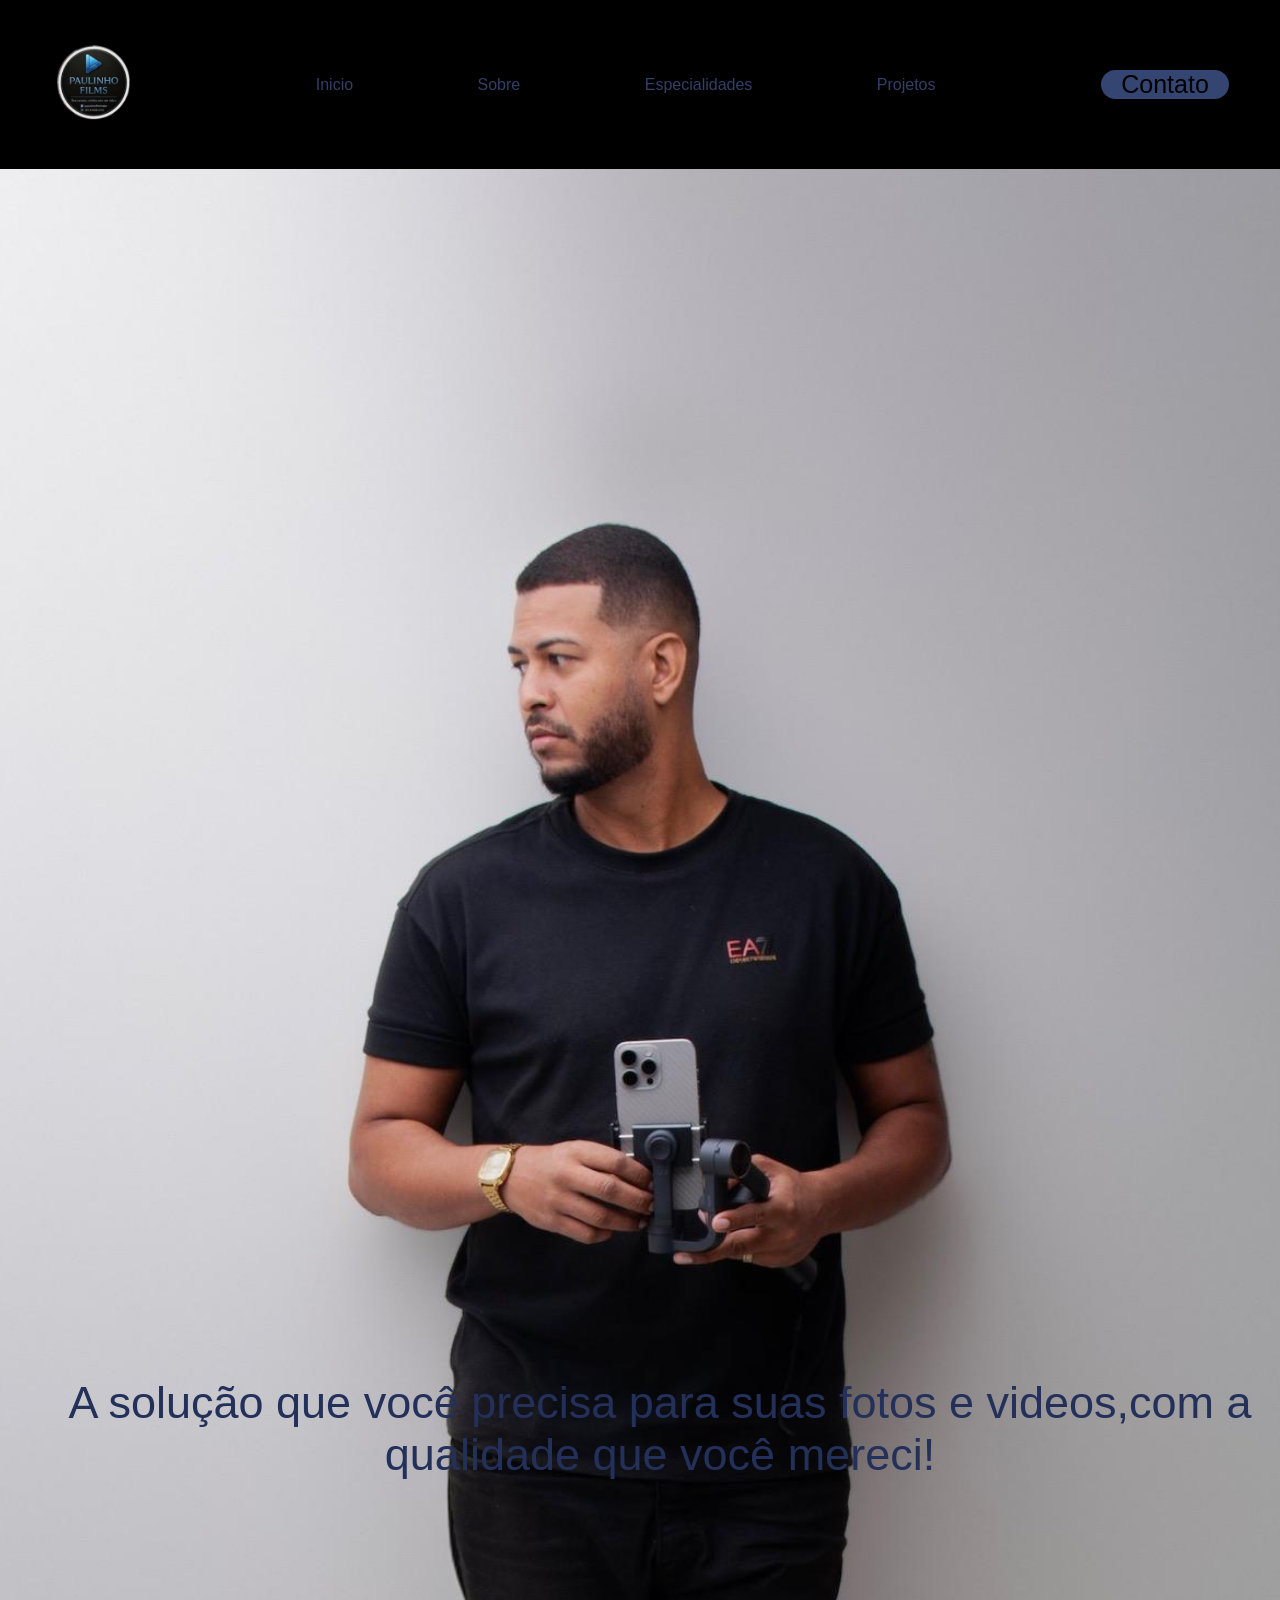
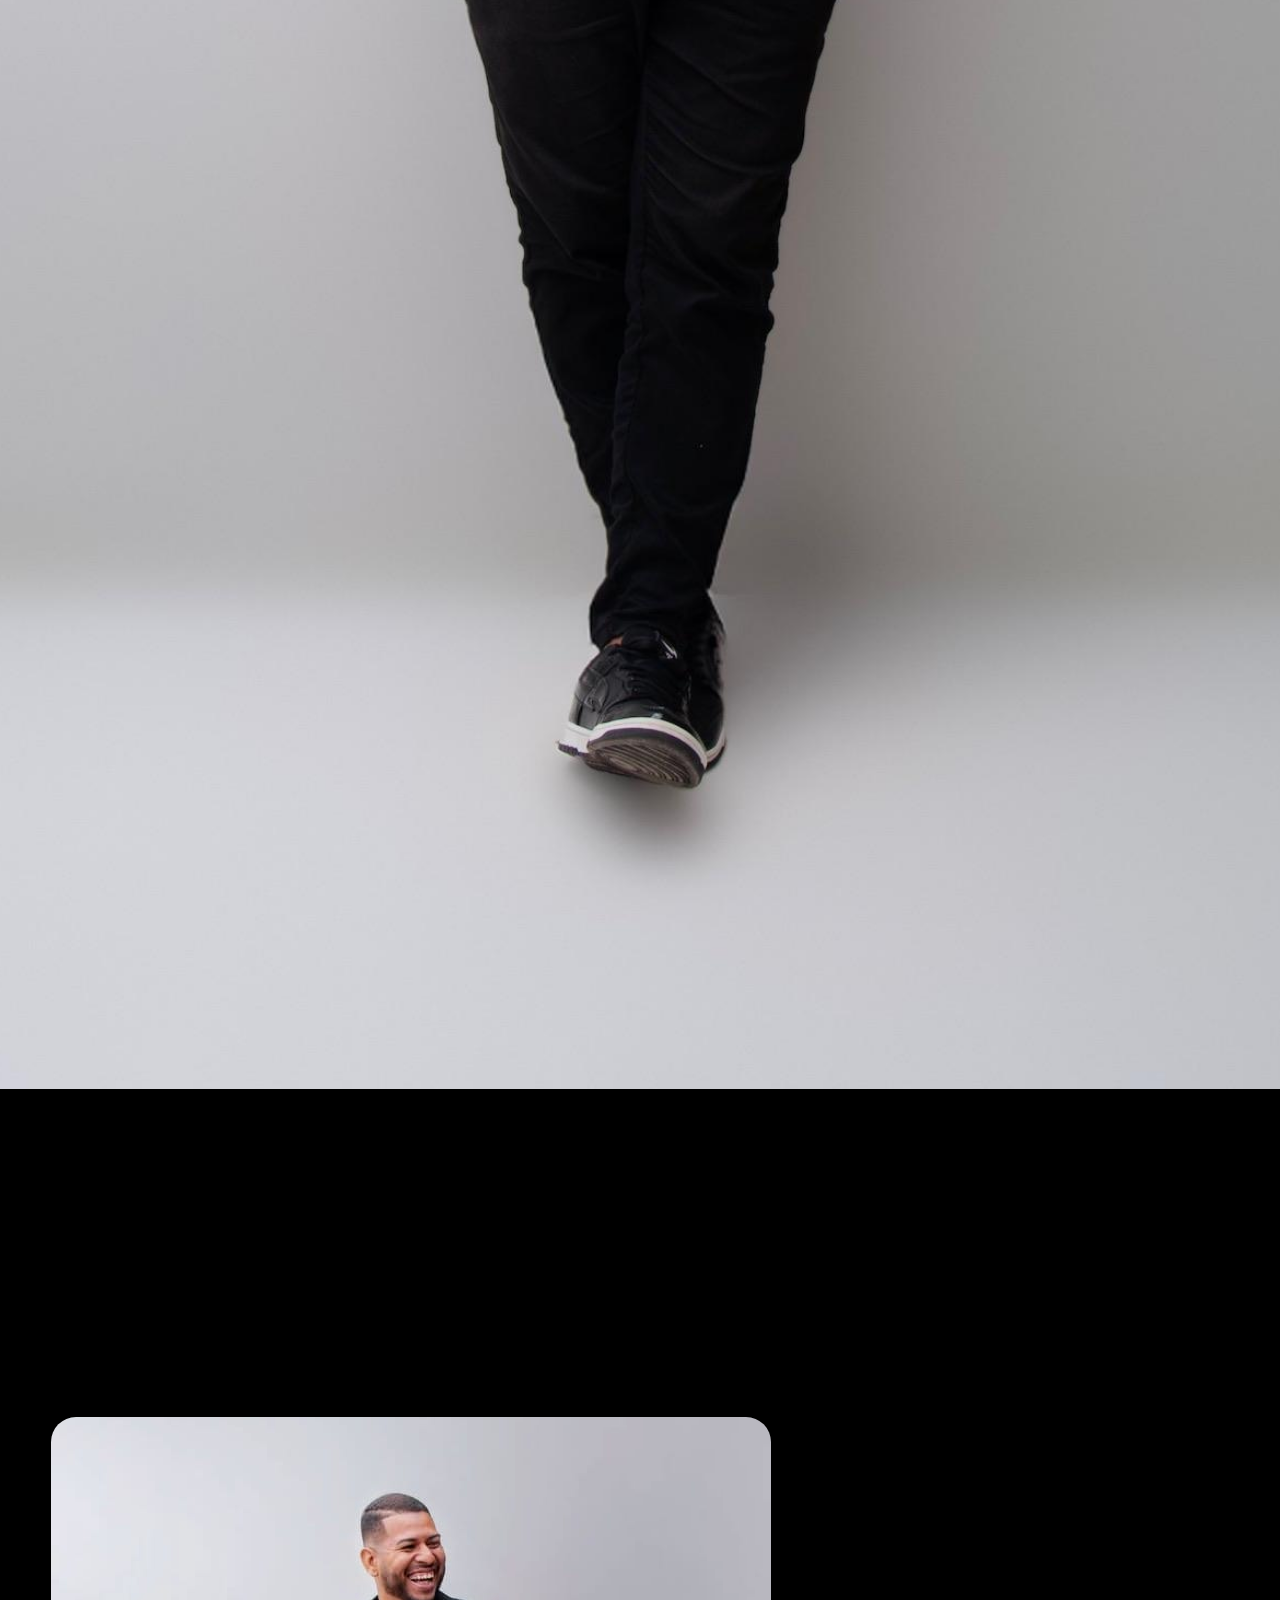
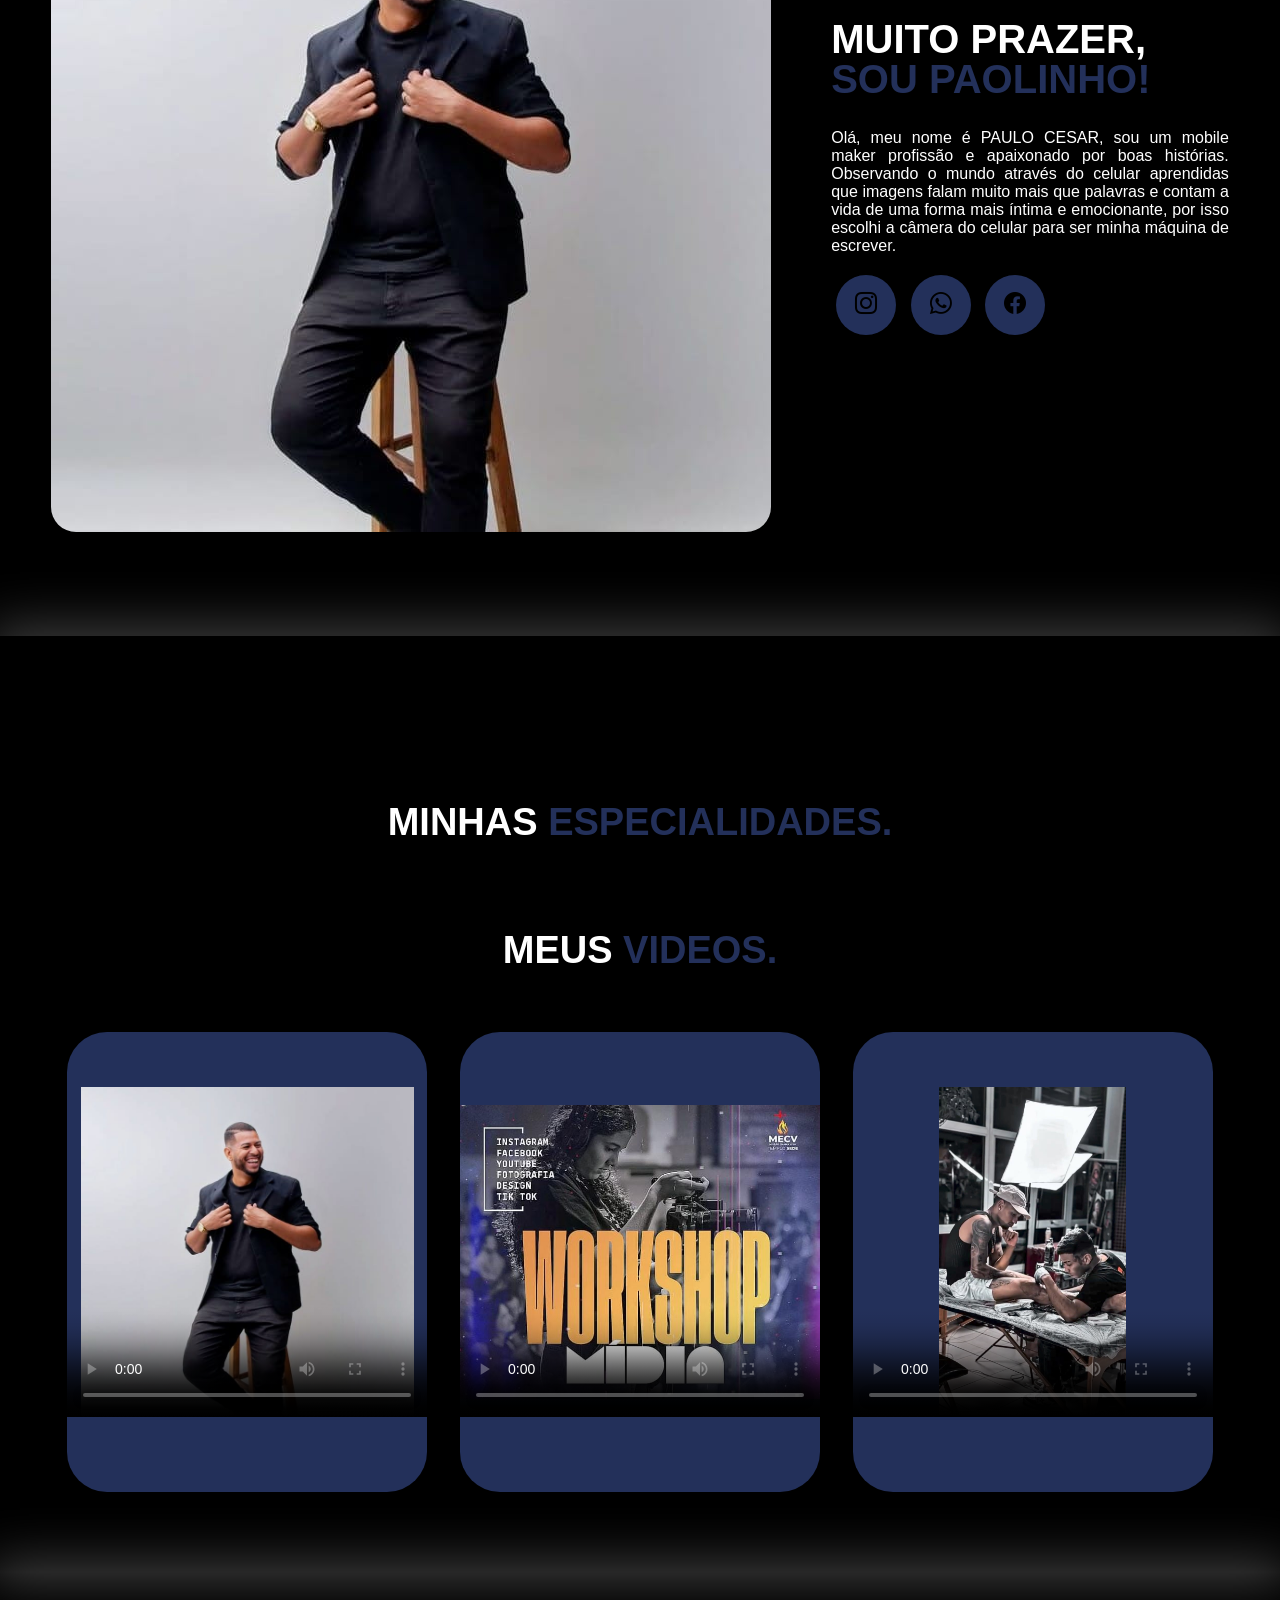
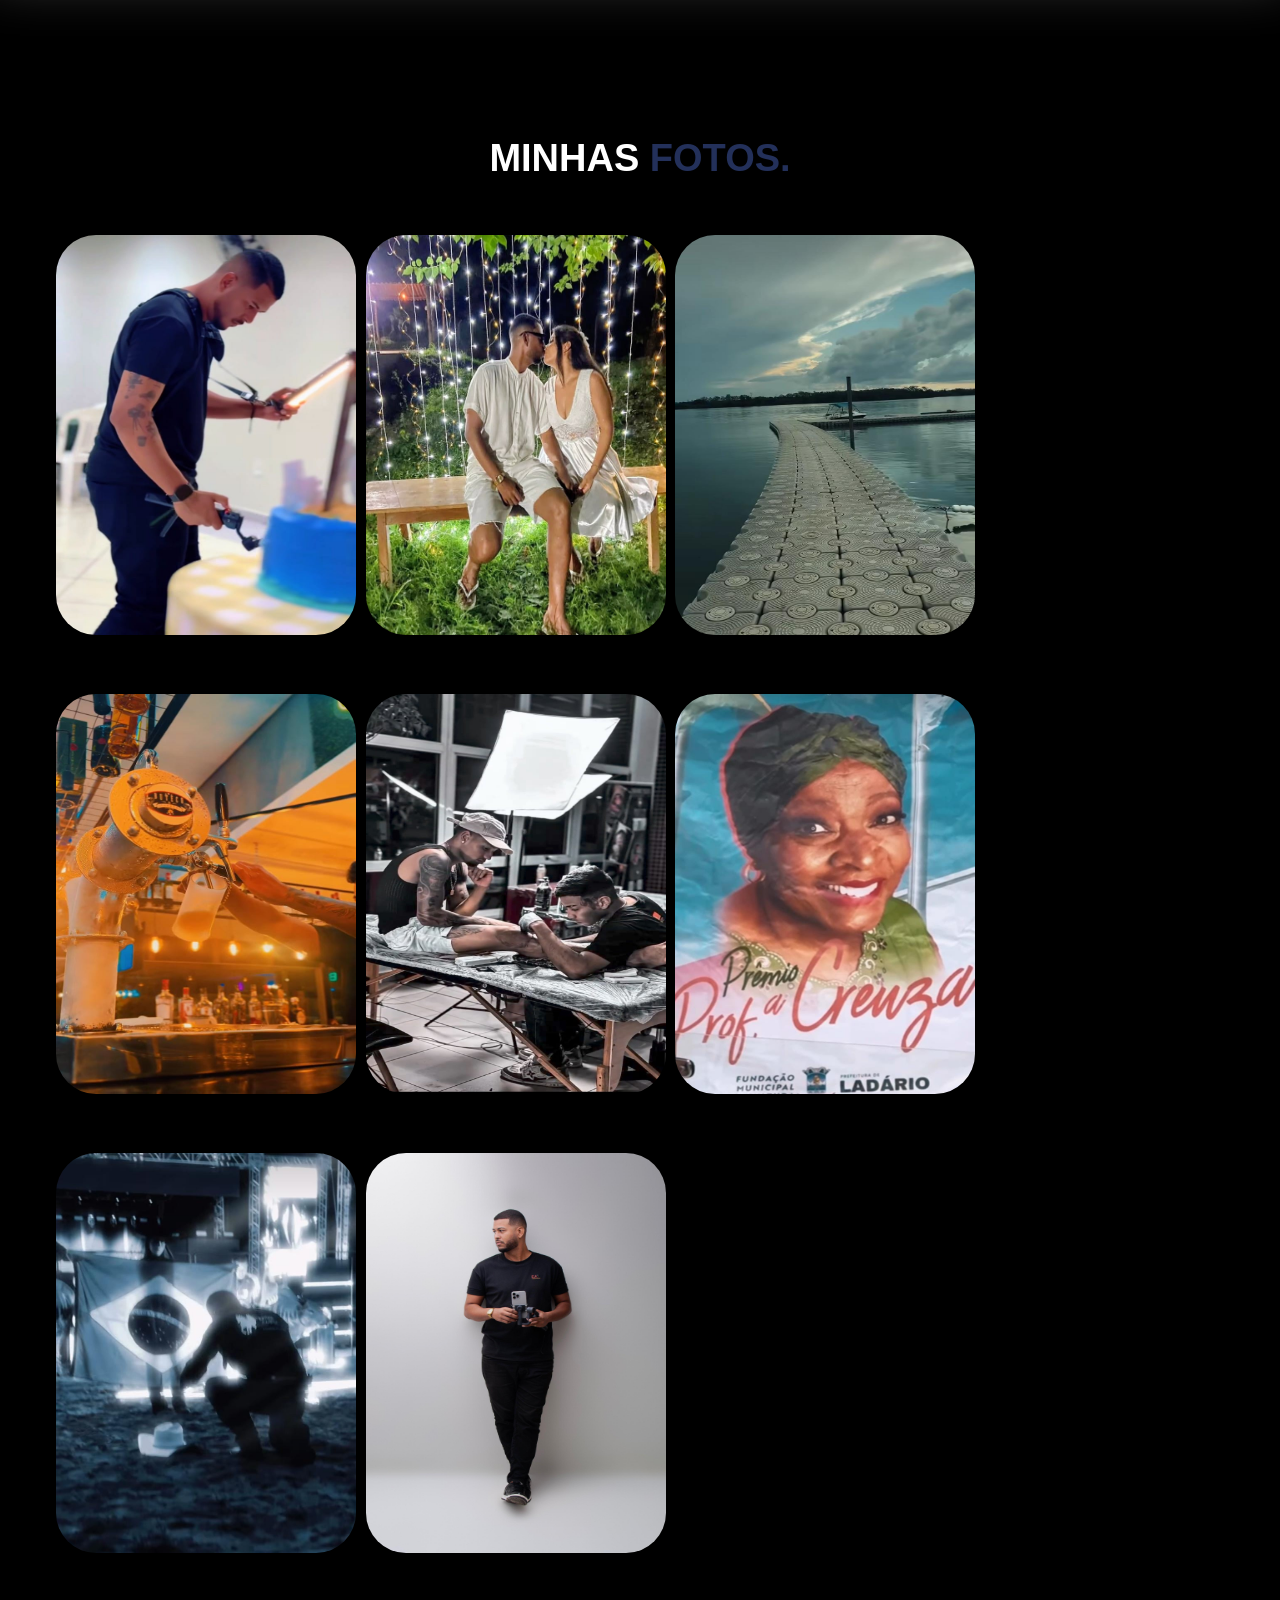
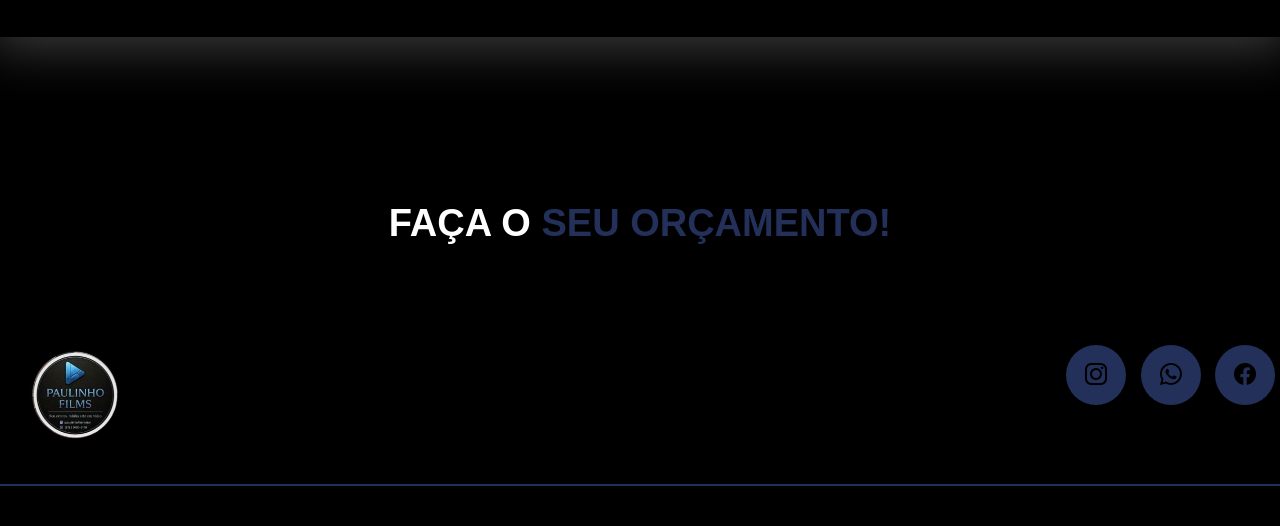
==== index.html @ 93e30b8e "Atualizar o index.html" ====
<!DOCTYPE html>
<html lang="pt-br">
<head>
    <meta charset="UTF-8">
    <meta name="viewport" content="width=device-width, initial-scale=1.0">
 <link rel="stylesheet" href="style.css">
 
<!--google fonts-->
 <link rel="preconnect" href="https://fonts.googleapis.com">
 <link rel="preconnect" href="https://fonts.gstatic.com" crossorigin>
 <link href="https://fonts.googleapis.com/css2?family=Montserrat:ital,wght@0,100..900;1,100..900&display=swap" rel="stylesheet">
 <!--fim google fonts -->

 <!--bootstrap-->
 <link rel="stylesheet" href="https://cdn.jsdelivr.net/npm/bootstrap-icons@1.13.1/font/bootstrap-icons.min.css">
  <!--fim bootstrap-->
 
 <script src="menu.js"defer></script>
 
 
 <title>PaulinhosFilms</title>
</head>
<body>
   
   
    <header>
<div class="interface" id"Inicio">


    
    <div class="logo">

        <a href="">

            <img src="assets/foto.pa.jpg" alt="">

            </a>

>


            </div>

            
            <!--fim logo-->

            <nav class="menu-desktop">

                <ul>

                <li><a href="#Inicio">Inicio</a></li>
               
                <li><a href="#Sobre">Sobre</a></li>

            <li><a href="#Especialidades">Especialidades</a></li>
                   
           
                     
            <li><a href="#Projetos">Projetos</a></li>
        



                    </ul>

            


</nav>

    <!--fim logo-->  

    <!--contato-->
<div class="btn-contato">
           
            <a href="http://wa.me/5567991005179">

            <button>Contato</button>
       
        </a>
        </div>

   

</nav>

</div>

<!--fim logo-->
   </header> 


   <main>

    <section class="topo-do-site">

        <div class="interface">

          <div class="flex">

<div class="txt-top-site">
  
    <h1><span></span></h1>

    <p>
    </p>
<div class="btn-contato">

    <a href="#">

        <button></button>
    </a>
   
</div><!--fim btn-contato-->

    

</div><!--fim btn-abrir-menu-->

<div class="menu-mobile" id="menu-mobile">

    <div class="btn-fechar">

        <i class="bi bi-x-lg"></i>
   
    </div><!--fim meu mobile-->

    <nav class="menu-desktop">

        <ul>
    
           
                <li><a href="#">Inicio</a></li>
                    <li><a href="#">Especialidades</a></li>
                        <li><a href="#">Sobre</a></li>
                            <li><a href="#">Projetos</a></li>
                            <li><a href="#">Contato</a></li>
            

                          
                        </ul>
    </nav>
    


    <div class="overlay-menu1"></div>

    
</div>





</div><!--fim mobile-->
<div class="overlay-menu1"></div>
</div><!--txt-topo-site-->
<div class="img-topo-site">



    <p>A solução que você precisa para suas fotos e videos,com a qualidade que você mereci!
    </p>

          </div><!--fim flex-->  

        
        </div><!--fim img-topo-sit-->

        </div><!--fim interface-->

       



    </section> <!--topo do site-->

<section class="especialidades" >

 

    <div class="especialidade-box">

        <i class="bi bi-camera-fill"></i>
   
   <h3>Fotos</h3>

   <p>A fotografia nunca esteve tão presente em nosso cotidiano.  </p>
   <p>Uma imagem ainda vale mais do que mil palavras. </p>
 
   
</div><!--fim especialidade box -->

    <div class="especialidade-box">

      <i class="bi bi-camera-reels-fill"></i>
   
   <h3>Videos</h3>

   <p>Produções de vídeos com equipamentos de primeira linha como instrumentos para divulgação. </p>
   <p>Os formatos desses vídeos variam desde comerciais para TV à web vídeos.</p>
</div><!--fim especialidade box -->



<div class="especialidade-box">

   <i class="bi bi-bezier"></i>

<h3>Drones</h3>

<p>Gravações e edições de fotos e vídeos personalizados, para sua Rede Social.</p>
<p> equipamentos necessários para que o trabalho seja entregue com excelência.</p>

</div><!--fim especialidade box -->



</div><!--fim especialidade box -->


</div><!--fim flex-->

    </div><!--fim interface-->

</section><!--fim especialidades-->

<section class="sobre" id="Sobre">
    <div class="interface">
      
        <div class="flex">

            <div class="img-sobre">
           
                <img src="assets/foto.pa6.jpg.jpg"alt="">
    
            </div><!--fim img-->
         <div class="txt-sobre">
<h2>MUITO PRAZER,
   <span> SOU PAOLINHO!</span>
</h2>
<P>Olá, meu nome é PAULO CESAR, sou um mobile maker profissão e apaixonado por boas histórias. Observando o mundo através do celular aprendidas que imagens falam muito mais que palavras e contam a vida de uma forma mais íntima e emocionante, por isso escolhi a câmera do celular para ser minha máquina de escrever. </P>
<P></P>
<div class="btn-social">
  
    <a href="https://www.instagram.com/paulinhofilmmaker?igsh=MTBleWlkYWh5amxtYg%3D%3D&utm_source=qr"><button><i class="bi bi-instagram"></i></button></a>

    <a href="http://wa.me/5567991005179" class="fa-brands fa-whatsapp"><button><i class="bi bi-whatsapp"></i></button></a>

    <a href="#"><button><i class="bi bi-facebook"></i></button></a>
</div>
        </div><!--fim-txt-sobre-->
      
       
    </div><!--fim flex-->
    </div><!--fim interface-->
    
</section><!--fim sobre-->

<section class="portifolio">
   

    <div class="interface" id="Especialidades" >
        <h2 class="titulo" > MINHAS <span>ESPECIALIDADES.</span></h2>
   
    <div class="interface">
        <h2 class="titulo">MEUS <span>VIDEOS.</span></h2>

        <div class="flex">
            <div class="img-port"  style="background-image: url(images/fot.sof.jpg.jpg);">
         
                <video width="360" height="330" 

src="assets/video.pa. mp4.MP4 " type="video/ mp4 "
poster="assets/foto.pa6.jpg.jpg" 
controls
multed
loop

    >
            
                <div class="overlay">Projeto 1</div>
            
            </div>

            <div class="img-port"  style="background-image: url(images/fot.sof.jpg.jpg);">


                <video width="360" height="330" 

                src="assets/video.pb.mp4.mp4 " type="video/ mp4 "
                poster="assets/foto.pa.v1.jpg.jpeg" 
                controls
                multed
                loop
                
                    >

            
                <div class="overlay">Projeto 2</div>
            
            </div>

         
            <div class="img-port"  style="background-image: url(images/fot.sof.jpg.jpg);">


                <video width="360" height="330" 

                src="assets/videos/video.pc.mp4.mp4 " type="video/ mp4 "
                poster="assets/foto.pa5.1jpg.jpg" 
                controls
                multed
                loop
                
                    >

            
                <div class="overlay">Projeto 3</div>
            
            </div>


</div><!--flex-->
   
</div><!--interface-->


</section><!--portifólio-->

<!--interfa-2-->
<section class="portifolio" id="Projetos">
<div class="interface">
    <h2 class="titulo">MINHAS <span>FOTOS.</span></h2>

    <div class="foto-2">
    
        <img src="assets/foto.pa7.jpg.jpg" alt="">

    <img src="assets/foto.pa9.jpg.jpg" alt="">

    <img src="assets/foto.pa6.jpg.jpeg" alt="">

    <img src="assets/foto.pa2.jpg.jpeg" alt="">

    <img src="assets/foto.pa5.1jpg.jpg" alt="">

    <img src="assets/foto.pa1.jpg.jpeg" alt="">

    <img src="assets/foto.pa7.jpg.jpeg" alt="">

    <img src="assets/foto.pa4.jpg" alt=""
   
                
                
                
    >

    </div>
</section>

    <!--fim interface-2-->



<section class="formulario">

<div class="interface">

    <h2 class="titulo"> FAÇA O <span> SEU ORÇAMENTO!</span></h2>



</div><!--interface-->
</section><!--formulario-->

</main>

<foorte>
    
    <div class="nterface">

<div class="line-footer">
<div class="flex">
    <div class="logo-footer">

        <img src="assets/foto.pa.jpg" alt="Logotipo Agência">
    </div><!--logo-footer-->
    <div class="btn-social">
  
        <a href="https://www.instagram.com/paulinhofilmmaker?igsh=MTBleWlkYWh5amxtYg%3D%3D&utm_source=qr" class="fab fa-instagram"><button><i class="bi bi-instagram"></i></button></a>
    
        <a href="http://wa.me/5567991005179" class="fa-brands fa-whatsapp"><button><i class="bi bi-whatsapp"></i></button></a>
    
        <a href="#"><button><i class="bi bi-facebook"></i></button></a>
  
            </div><!--btn-social-->
</div>
        </div><!--line-footer-->

        <div class="line-footer borda">
          
</div><!--line-footer-->
    </div><!--interface-->
</foorte>


</body>

</html>
---- style.css ----
/*ESTILO GERAL*/
*{
    margin: 0;
    padding: 0;
    box-sizing: border-box;
font-family: "Open Sans", sans-serif;
}

body{
background-color: black;
height: 100vh;


}

.interface{
    max-width: 1280px;
    margin: 0 auto;

}

.flex{
    display: flex;
}

 .btn-contato button{

    padding: 0 20px;
    font-size: 25px;
    font-weight: 500;
    background-color: rgb(59, 69, 126);
    border: 0;
    border-radius: 20px;
    cursor: pointer;
}
button:hover, form .btn-enviar input:hover{
    box-shadow: 0px 0px 8px #27386e;
transform: scale(1.05);

}





/*ESTILO D CABEÇALIO */
header{
    padding: 40px 4%;
  
  

}

h2.titulo{
    color: #fff;
    font-size: 38px;
    text-align: center;
    margin-top: 85px;

}

h2.titulo span{
    color: #23305a;
   
}

header > .interface{
    display: flex;
    align-items: center;
    justify-content:space-between ;
}


header > .interface img{
    
    height: 85px;
    width: 85px;
    border-radius: 50px;
}

 

header a{
    color:#333f66;
    text-decoration: none;
    display: inline-block;
    transition: .2s;
}

header nav.menu-desktop a:hover{

    color: #fff;
    transform: scaleX(1.15);

}


header nav ul{
    list-style-type: none;
  ;
}

header nav.menu-desktop ul li{
    display: inline-block;
    padding: 0 60px;
   
   
}
.btn-contato button{

    padding: 0 20px;
    font-size: 35px;
    font-weight: 500;
    background-color:#23305a;
    border: 0;
    border-radius: 20px;
    cursor: pointer;
    transform: .2s;
}

h2.titulo{
    color: #fff;
    font-size: 38px;
}
  button:hover{
    box-shadow: 0px 0px 8px #ecce8c10;
transform: scale(1.05);
}

/*ESTILO MOBILE*/

.btn-abrir-menu i{

    color: #23305a;
    font-size: 40px;
   
}

.menu-mobile.btn-abrir-menu {
    width: 70%;
}

.menu-mobile.btn-abrir-menu ~ .overlay-menu1{
    display: block;
}
.menu-mobile{
    background-color: #0e0d0d;
    height: 100vh;
    position: fixed;
    top: 0;
    right: 0;
    z-index: 9999;
    width:0%;
    overflow: hidden;
    transition: 2s;

}

.menu-mobile .btn-fechar i{
color:#23305a;
font-size: 30px;


}

.menu-mobile .btn-fechar {
padding: 20px 5%;

}


    .menu-mobile nav ul{
        text-align: right;
    } 
  
    .menu-mobile nav ul li a{
      color: #fff;
      font-size: 20px;
      font-weight: 300;
      padding: 20px 8%;
      display: block;

    }
    .menu-mobile nav ul li a:hover{
    background-color:#23305a;  
     color: #535353;
   
}
.overlay-menu1{
    background-color: #1d1c1c07;
    width: 100%;
    height: 100%;
    position:fixed;
    top: 0;
    left: 0;
    z-index: 88888;
    display: none;
    

}



/*ESTILO DO TOPO DO SITE*/
section.topo-do-site{
    min-height: 280vh;

background: url(assets/foto.pa4.jpg)no-repeat ;
  display: flex;
    align-items: center;
    background-position: center center;
    background-size: cover;
    background-position: center center;
}

section.topo-do-site.flex{

    align-items: center;
    justify-content: center;
    gap: 90px;
}

.topo-do-site h1{
    color:#23305a;
    font-size: 75px;
    line-height: 40px;

}

.topo-do-site h1 span{
    color: #23305a;
    font-size: 84px;

}

.topo-do-site p{
    color: #23305a;
    margin: 100px 0;
    font-size: 45px;
    align-items: center;
    display: flex;
    text-align: center;

  
}

.btn-contato button{

    padding: 0 20px;
    font-size: 25px;
    font-weight: 500;
    background-color: rgb(52, 69, 114);
    border: 0;
    border-radius: 20px;
    cursor: pointer;
}

.topo-do-site .img-topo-site img{

    position: relative;
    animation: flutuar 2s ease-in-out infinite alternate;
    height: 480px;
    width: 480px;
    border-radius: 50%;
   
  
}




@keyframes flutuar{
    
    0%{
    
    top:0;

    }
    100%{
        top:30px;
    }
}

/*ESTILO DA ESPECIALIDADE*/

.section.especialidade{
    
    padding: 40px 4%;

}

section.especialidade .flex{
    gap: 60px;


}

.especialidade .especialidade-box{
    color: #fff;
    padding: 40px;
    border-radius: 20px;
    margin-top:15px;
    transition: .2s;


}

.especialidade .especialidade-box:hover{

   transform: escale(1.05);
   box-shadow: 0 0 20px #ffffff71 ; 
}

.especialidade .especialidade-box i{

    font-size: 70px;
    color:#23305a;

}

.especialidade .especialidade-box h3{
    font-size: 28px;
    margin: 15px 0;


}
/*ESTILO DO SOBRE*/

section.sobre{
padding: 100px 4%;

}

section.sobre .flex{
    align-items: center;
    gap: 60px;
}

.sobre .txt-sobre{

    color: #fff;
}

.sobre .txt-sobre h2{

font-size: 40px;
line-height: 40px;
margin-bottom: 30px;

}

.sobre .txt-sobre h2 span{

    color:#23305a;
    display: block;
}

.sobre .txt-sobre p{

    margin: 20px 0;
    text-align: justify;


}

.img-sobre img{

    border-radius: 25px;
    
}

.btn-social button{
    width: 60px;
    height: 60px;
    border-radius: 50%;
    border: none;
    background-color: #23305a;
    font-size: 22px;
    cursor: pointer;
    margin: 0 5px;
    transition: .2s;
}

/*ESTILO PORTIFÓLIO*/

section.portifolio{
    padding: 80px 4%;
    box-shadow: 0 0 50px 10px #ffffff3e ;

}

section.portifolio .flex{

    justify-content:space-around ;
    margin-top: 60px;
}
.img-port{
    width: 360px;
    height: 460px;
    background-color:#23305a;
    background-size: cover;
    background-position: 100% 0%;
    transition: 2s;
    cursor: pointer;
    border-radius: 40px;
    position: relative;
   
   

    

}

.img-port:hover{

    background-position: 100% 100%;
}
.img-port video{
    display:flex;
    margin-top: 55px;
}


.foto-2 img{
    width: 300px;
    height: 400px;
    background-size: cover;
    background-position: 100% 0%;
    transition: 2s;
   border-radius: 40px;
    position: relative;
  margin-left: 5px;
    margin-top: 55px;
  
}
.overlay{

    position: absolute;
    top: 0;
    left: 0;
    width: 100%;
    height: 100%;
    background-color: #85cbf356;
    border-radius: 40px;
    display: flex;
    align-items: center;
    justify-content: center;
    font-size: 24px;
    font-weight: 600;
    color: #fff;
    opacity: 0;
    transition: .5s;
}

.overlay:hover{

    opacity: 1;


}

/*ESTILO DE FORMULARIO DE CONTATO*/

section.formulario{

    padding: 80px 4%;
}
form{  
max-width: 500px;
margin: 0 auto;
display: flex;
justify-content: center;
flex-direction: column;
gap: 10px;
margin-top: 30px;

}

form input{
    width: 100%;
    background-color: #1f1e1e;
    border: 0;
    outline: 0;
    padding: 20px 15px;
    border-radius:20px;
}


form input::placeholder{
    color: #92b7ee67;

}
form input, form textarea{
    width: 100%;
    background-color: #141413;
    border: 0;
    outline: 0;
    padding: 20px 15;
    color: #fff;
    font-size: 18px;

}

 form textarea{

    resize: none;
max-height: 200px;
}

form .btn-enviar{
    margin-top: 20px;
    text-align: center;
  
  
}

form .btn-enviar input{
    width: 120px;
    background-color:#23305a;
    font-weight: 700;
    cursor: pointer;
transition: .2s;
}

/*--rodape--*/
.logo-footer img{
    
    height: 100px;
    width: 100px;
    border-radius: 50px;
    margin-left: 25px;
    margin-bottom: 15px;
}

.footer{
    padding: 40px 4%;
    box-shadow: 0 0 50px 10px #ffffffef ;

}

.flex{
    justify-content: space-between;
}

.line-footer{
    padding: 20px 0;
    
}

.borda{
    border-top:  2px solid #23305a;
}

.line-footer p i{
color: #23305a;
margin-left: 25px;
font-size: 25px;
}

.line-footer p a{
    color: #fff;
}

@media screen and (max-width:1020px){
    
    /* classes  gerais*/
    .flex{
        flex-direction: column;
    }

    h2.titulo{
        font-size: 30px;
        line-height: 34px;
    }

    .topo-do-site .flex{
        flex-direction: column-reverse;
    }
    /* cabeçalho*/
    .menu-desktop, .btn-contato{
        display: none;

      
    }
        /*topo do site*/

        section.topo-do-site.flex{

           
            gap: 40px;
        }
      
        section.topo-do-site{

            padding:  20px 8%;
        
        
        }
    .topo-do-site h1{
        
        font-size: 30px;
       
    
}
.topo-do-site .img-topo-site img{
    width: 80%;
}
    /*especialidade */
   
    .section.especialidade {
        padding: 40px 8%;
    }

/* sobre */
selection.sobre{
    padding: 80px 8%;
}

.sobre .txt-sobre h2{

    font-size: 32px;
    line-height: 35px;
   text-align: center;
    
    }

    .btn-social{
        text-align: center;
    }
    .img-sobre img{
        width: 100%;
    }
    /*portifolio */
    section.portifolio {
        padding: 80px 8%;
    }

    .img-port{
        width: 100%;
        min-width: 360px;
        margin: 0 auto;
      
    
    }

    section.portifolio .flex{
        gap: 60px;
    }

    /* rodape */

    footer .flex {

       flex-direction: column;
    }
   
    footer .line-footer{
        text-align: center;
    }
}
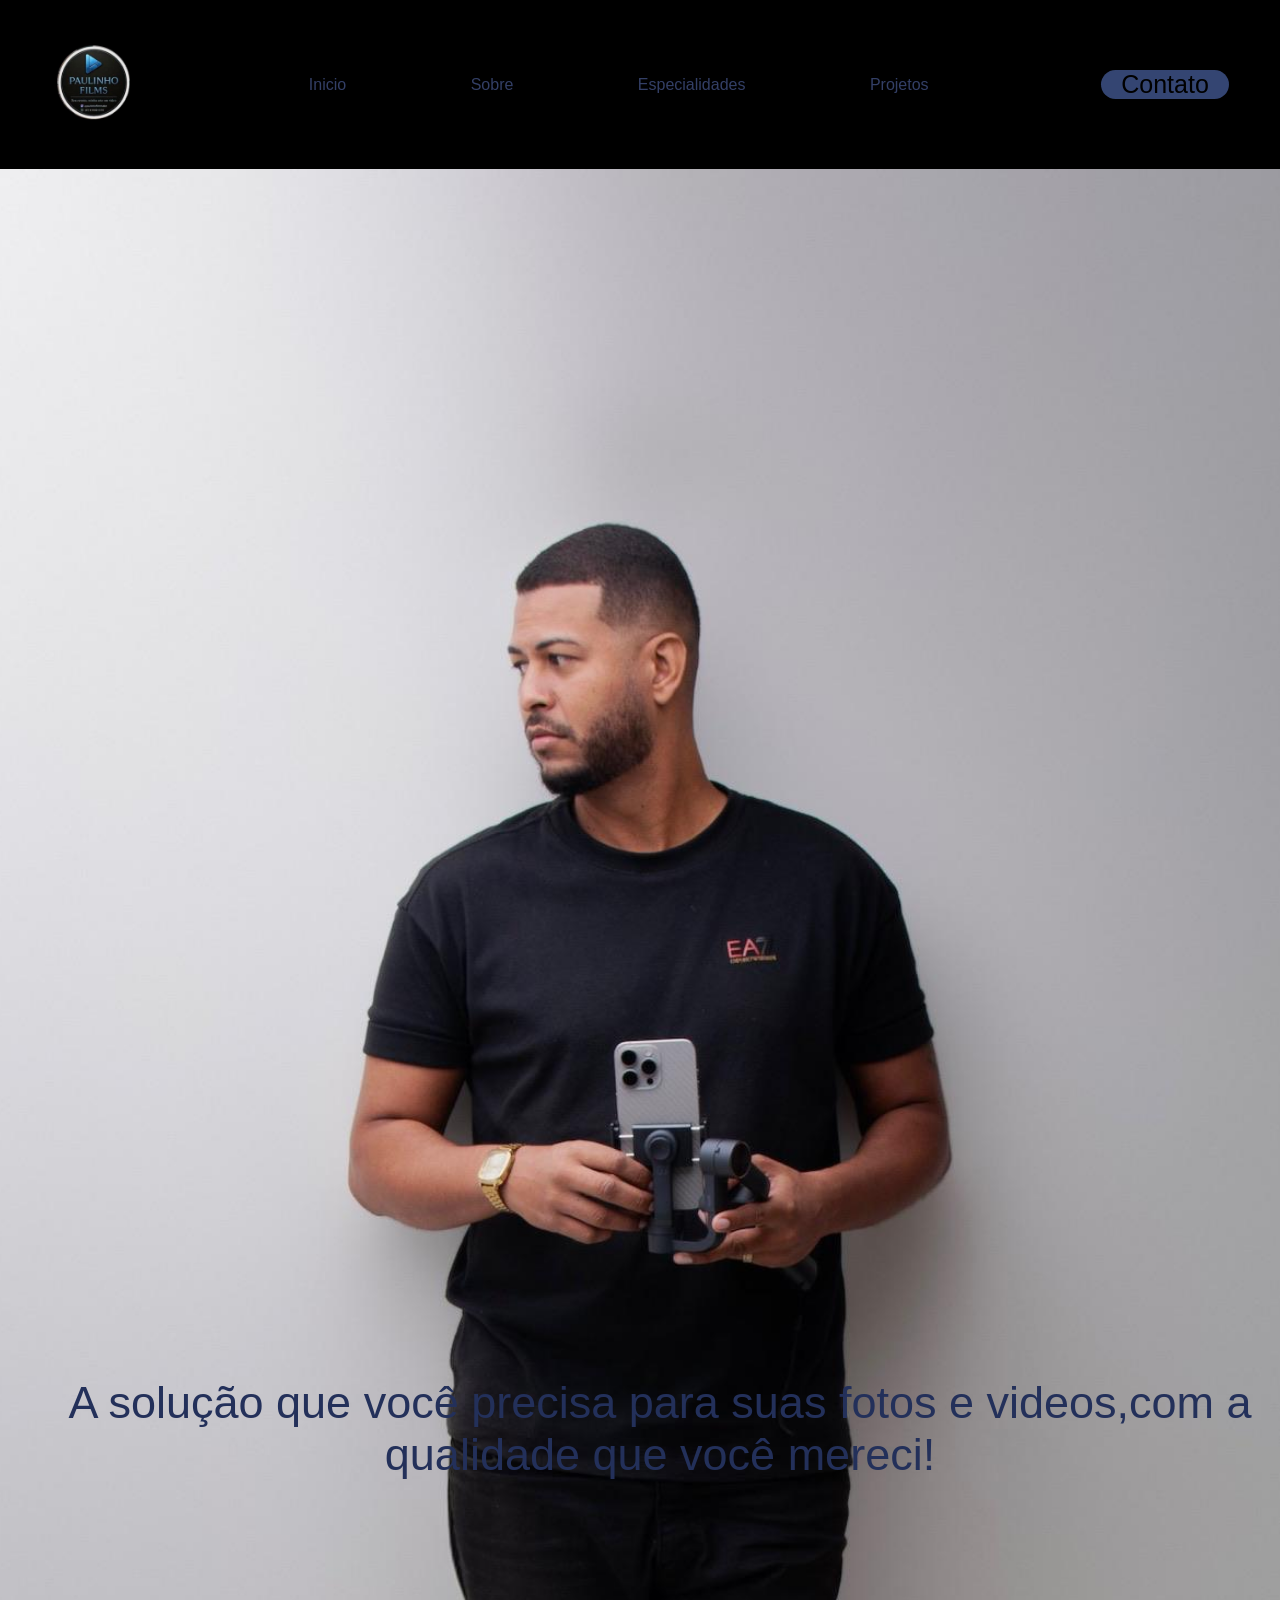
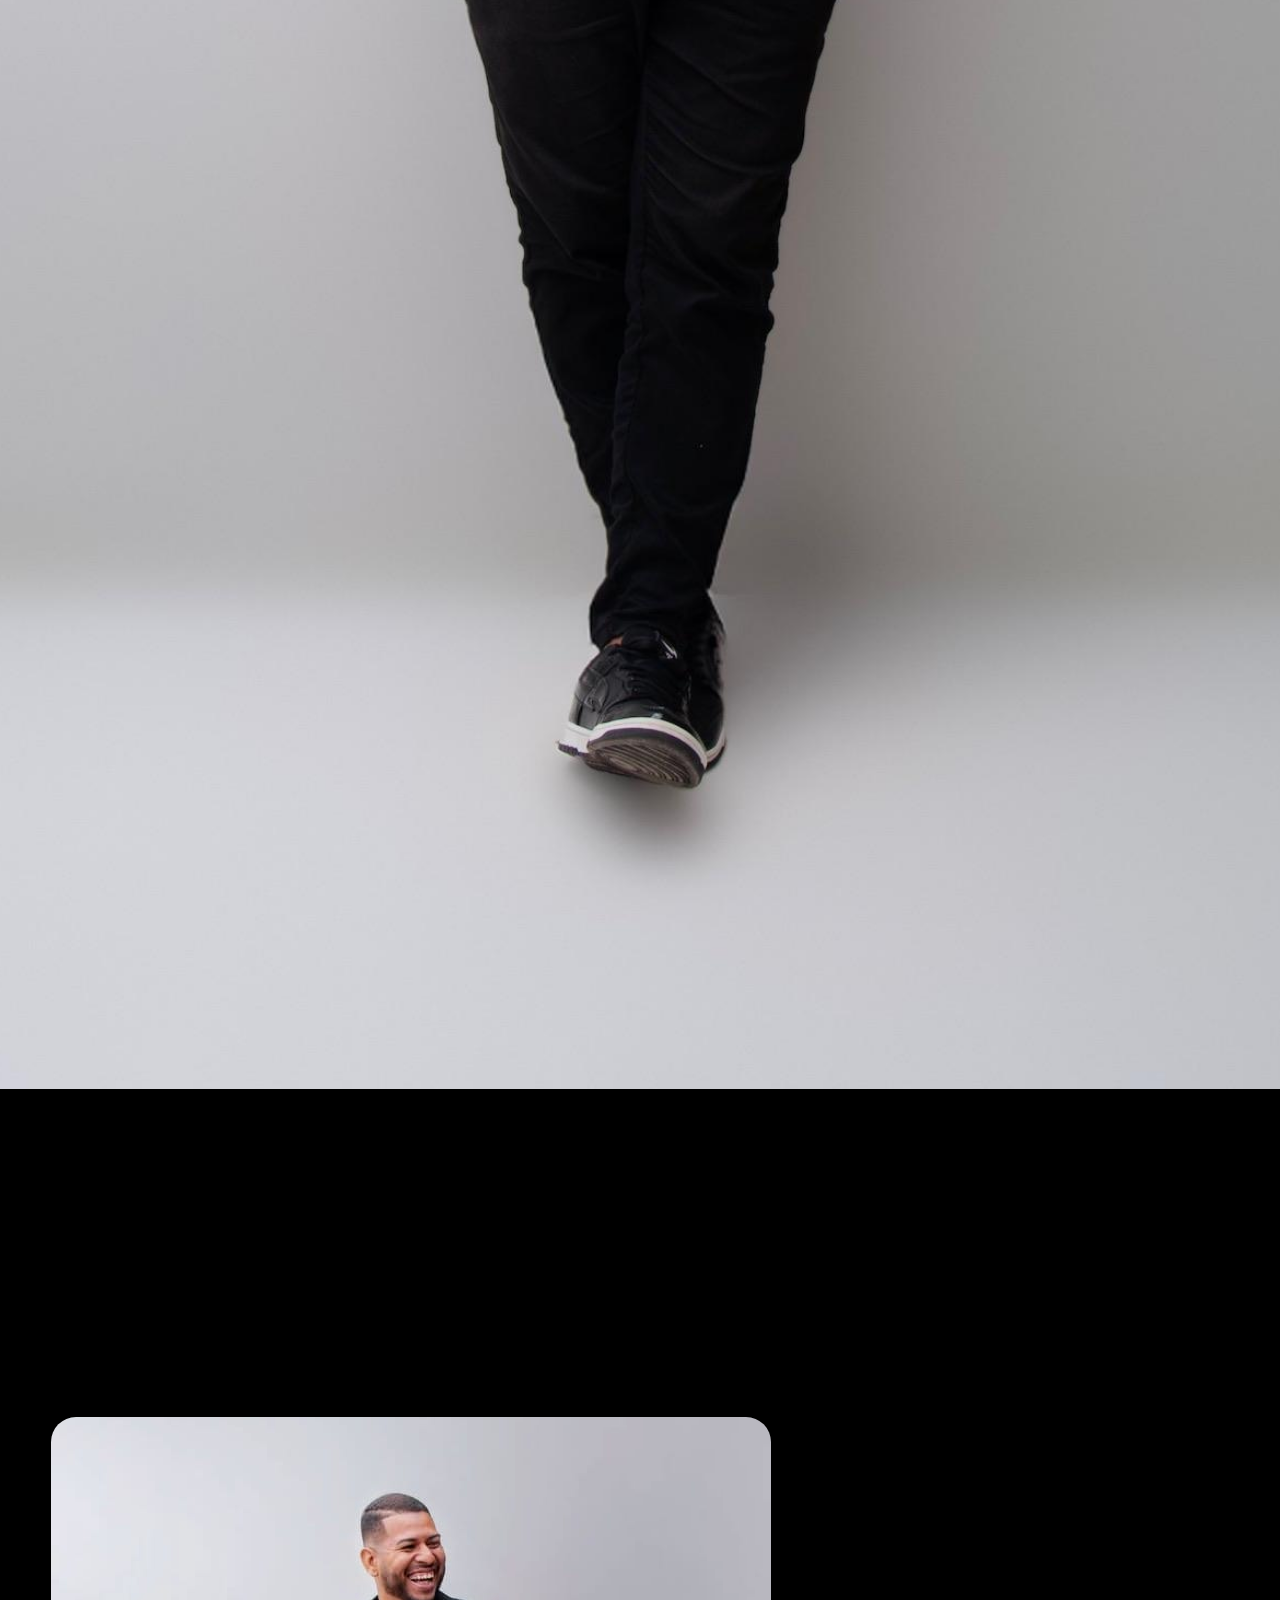
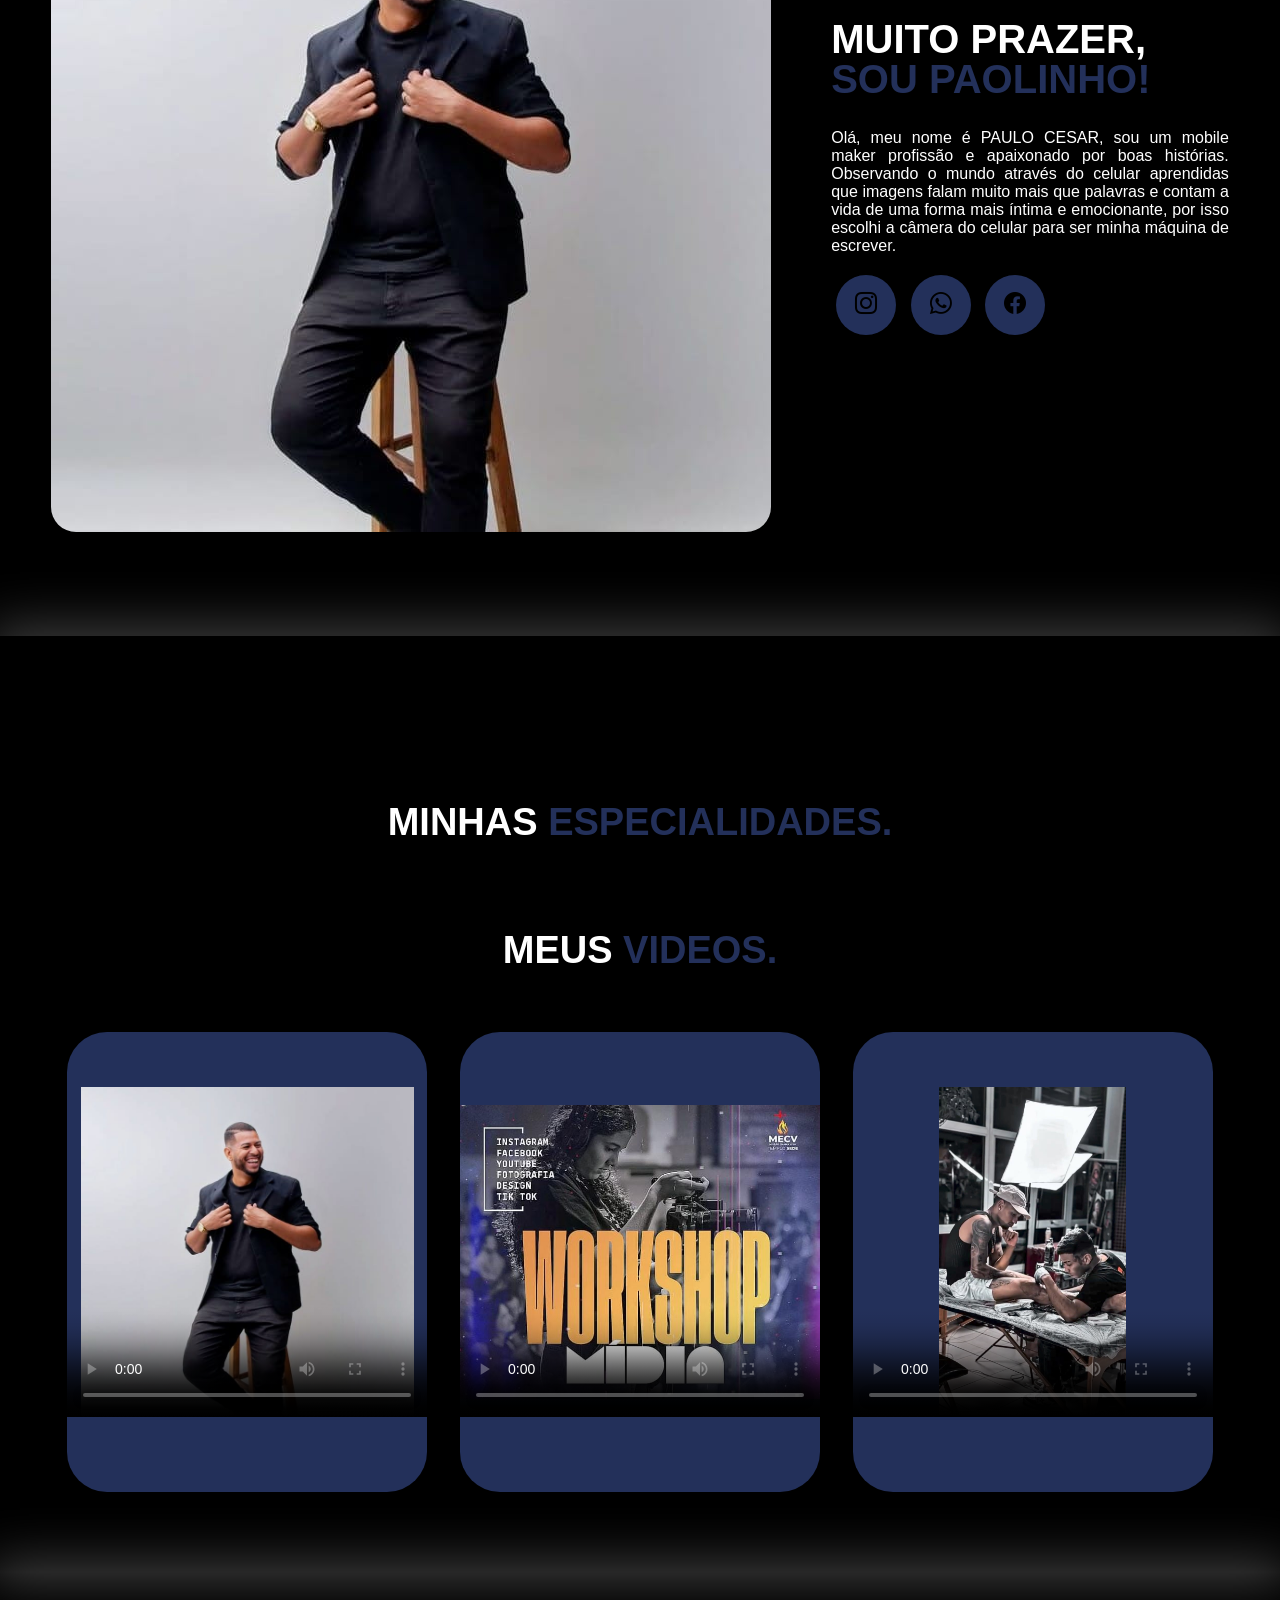
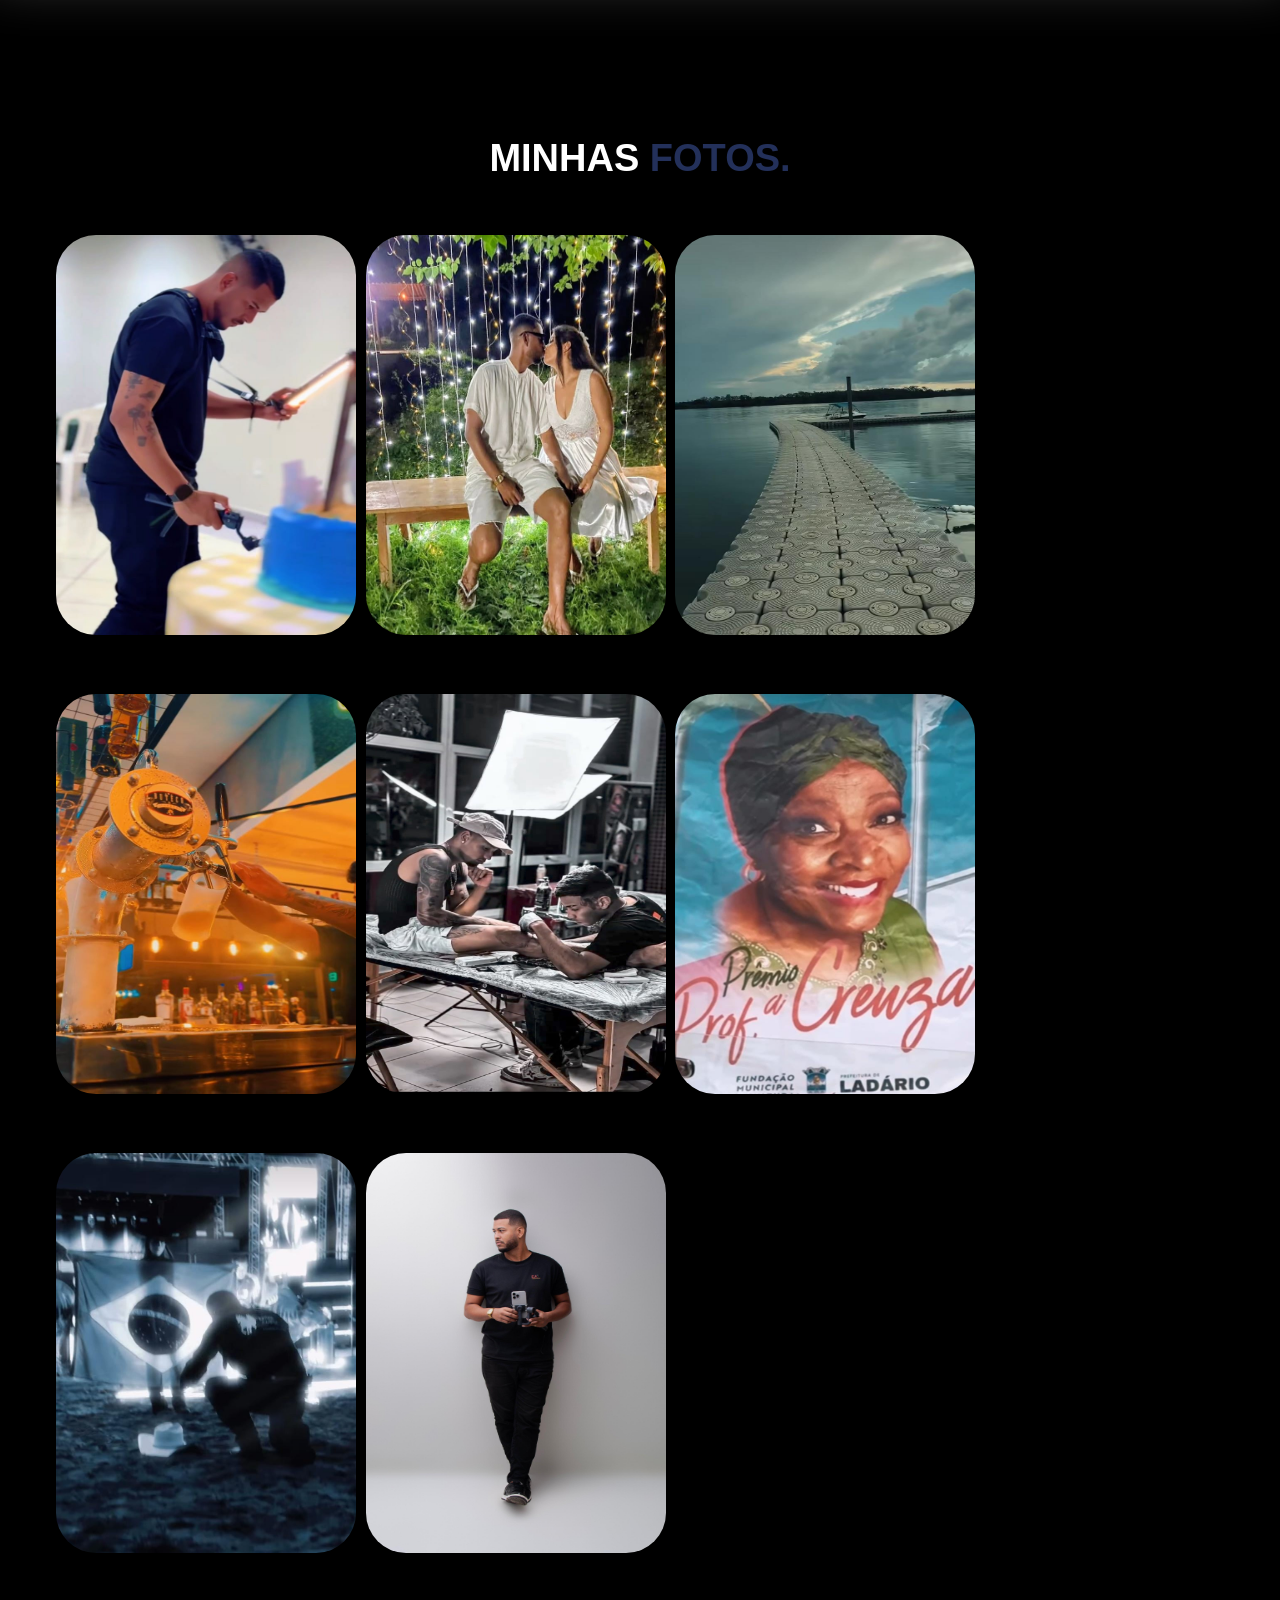
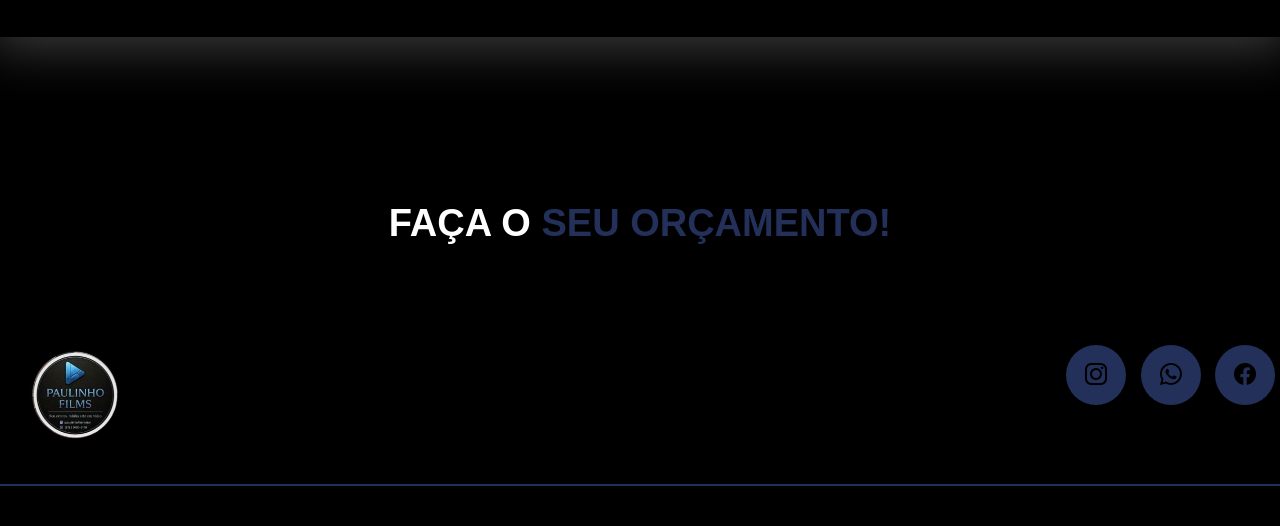
==== commit ab290ff5: "Atualizar o index.html" ====
--- a/index.html
+++ b/index.html
@@ -40,7 +40,7 @@
 
             </a>
 
->
+
 
 
             </div>
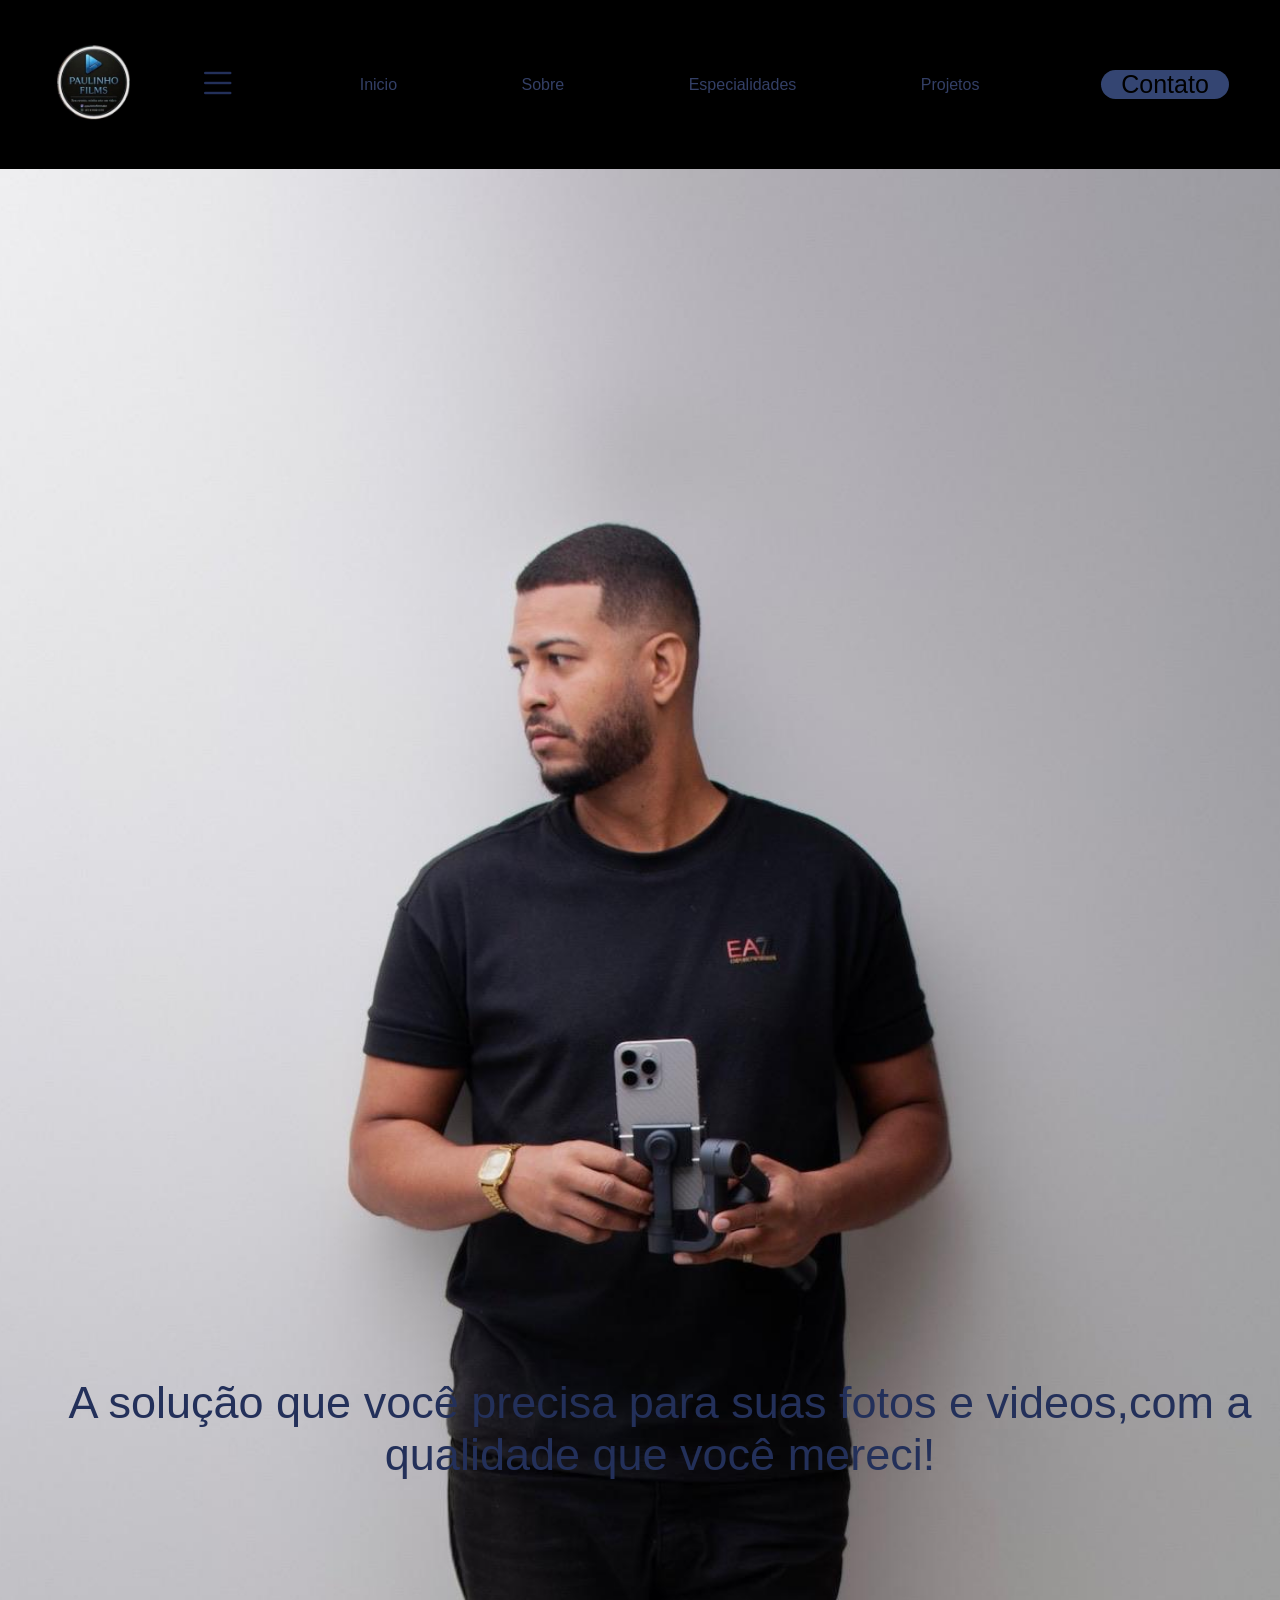
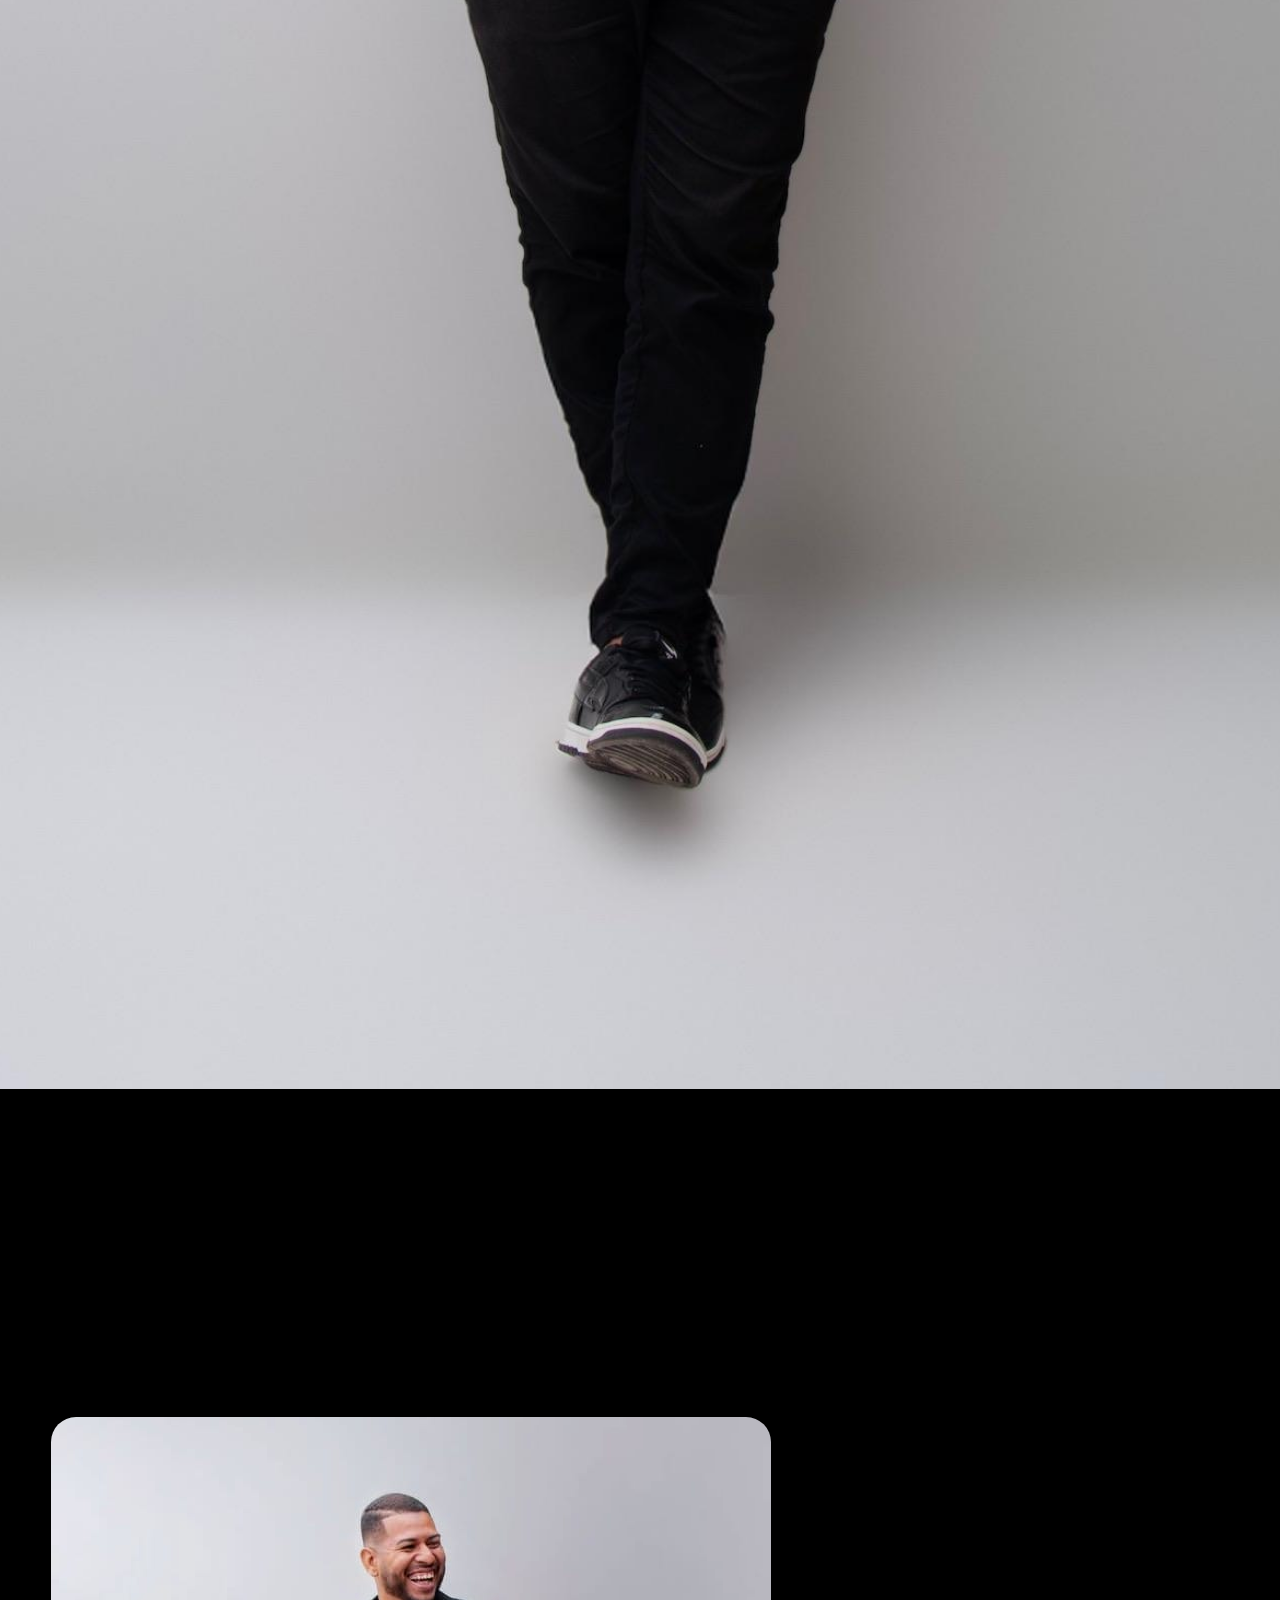
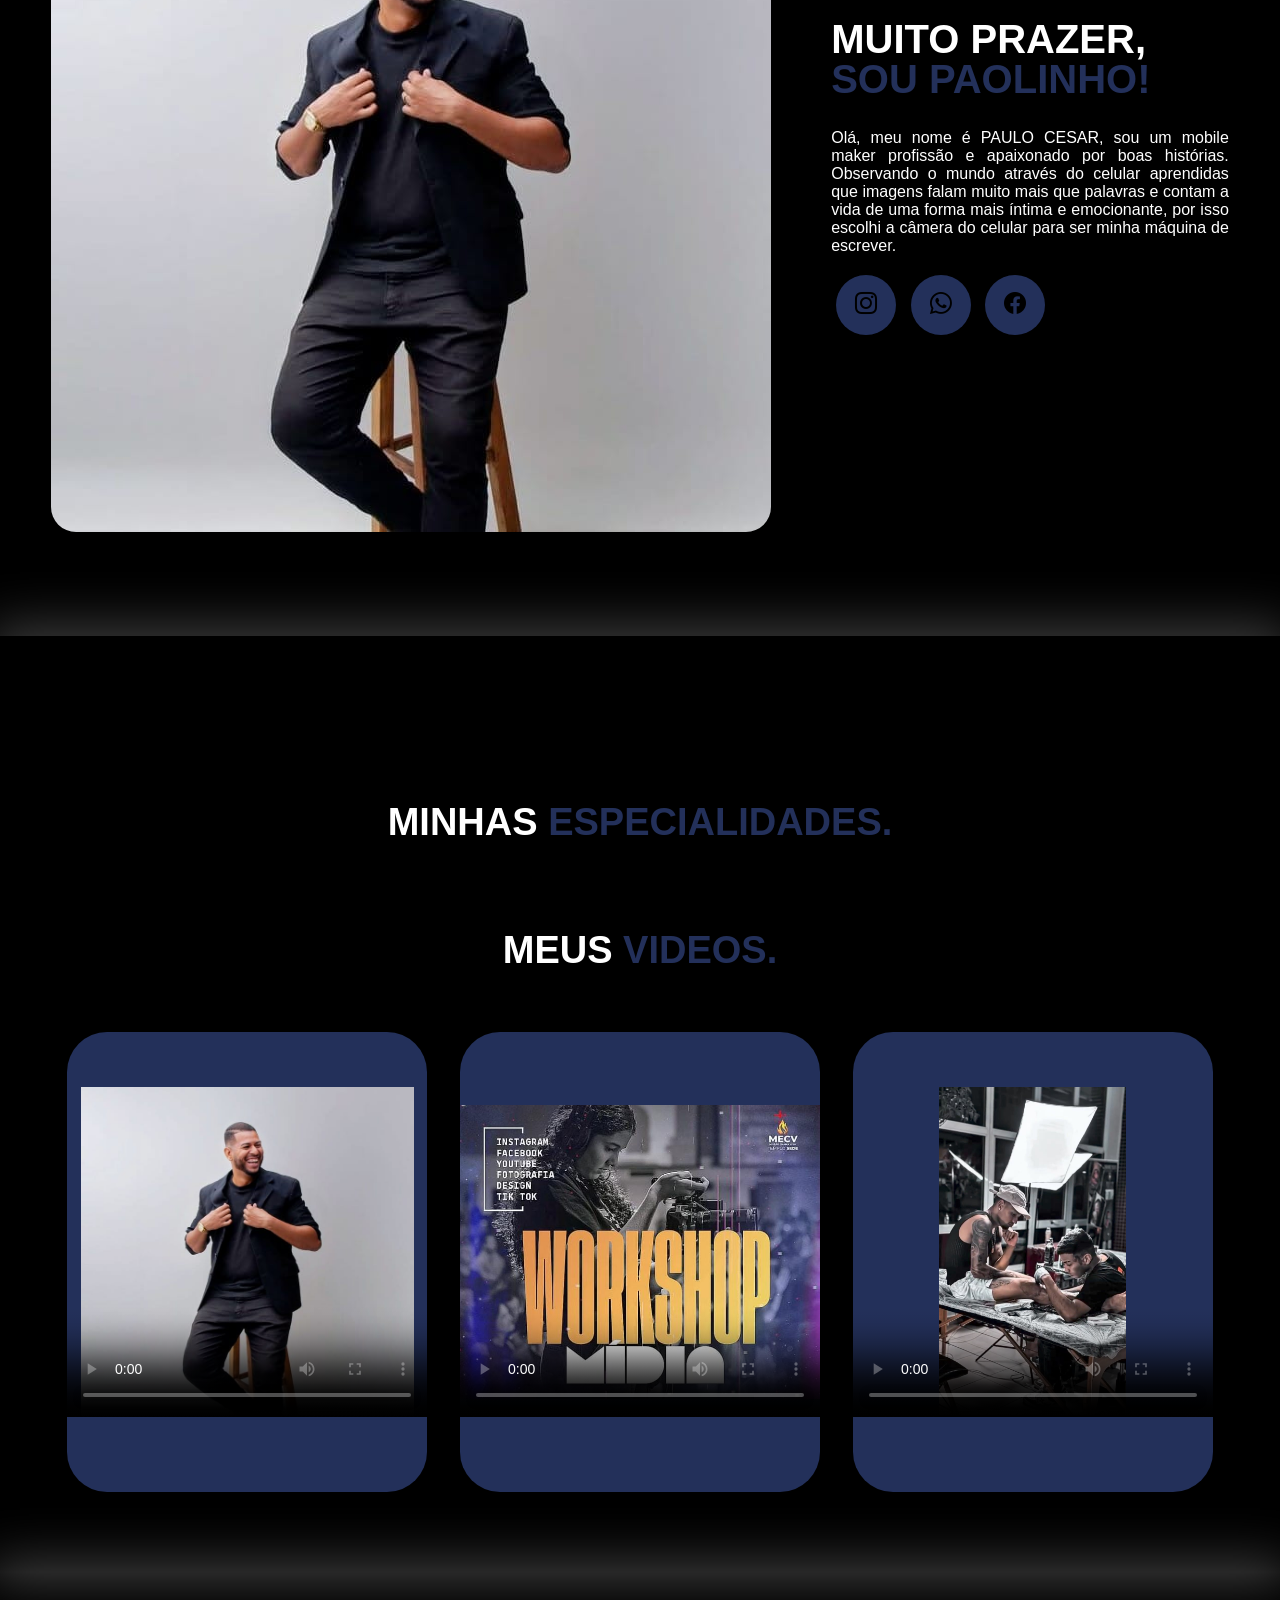
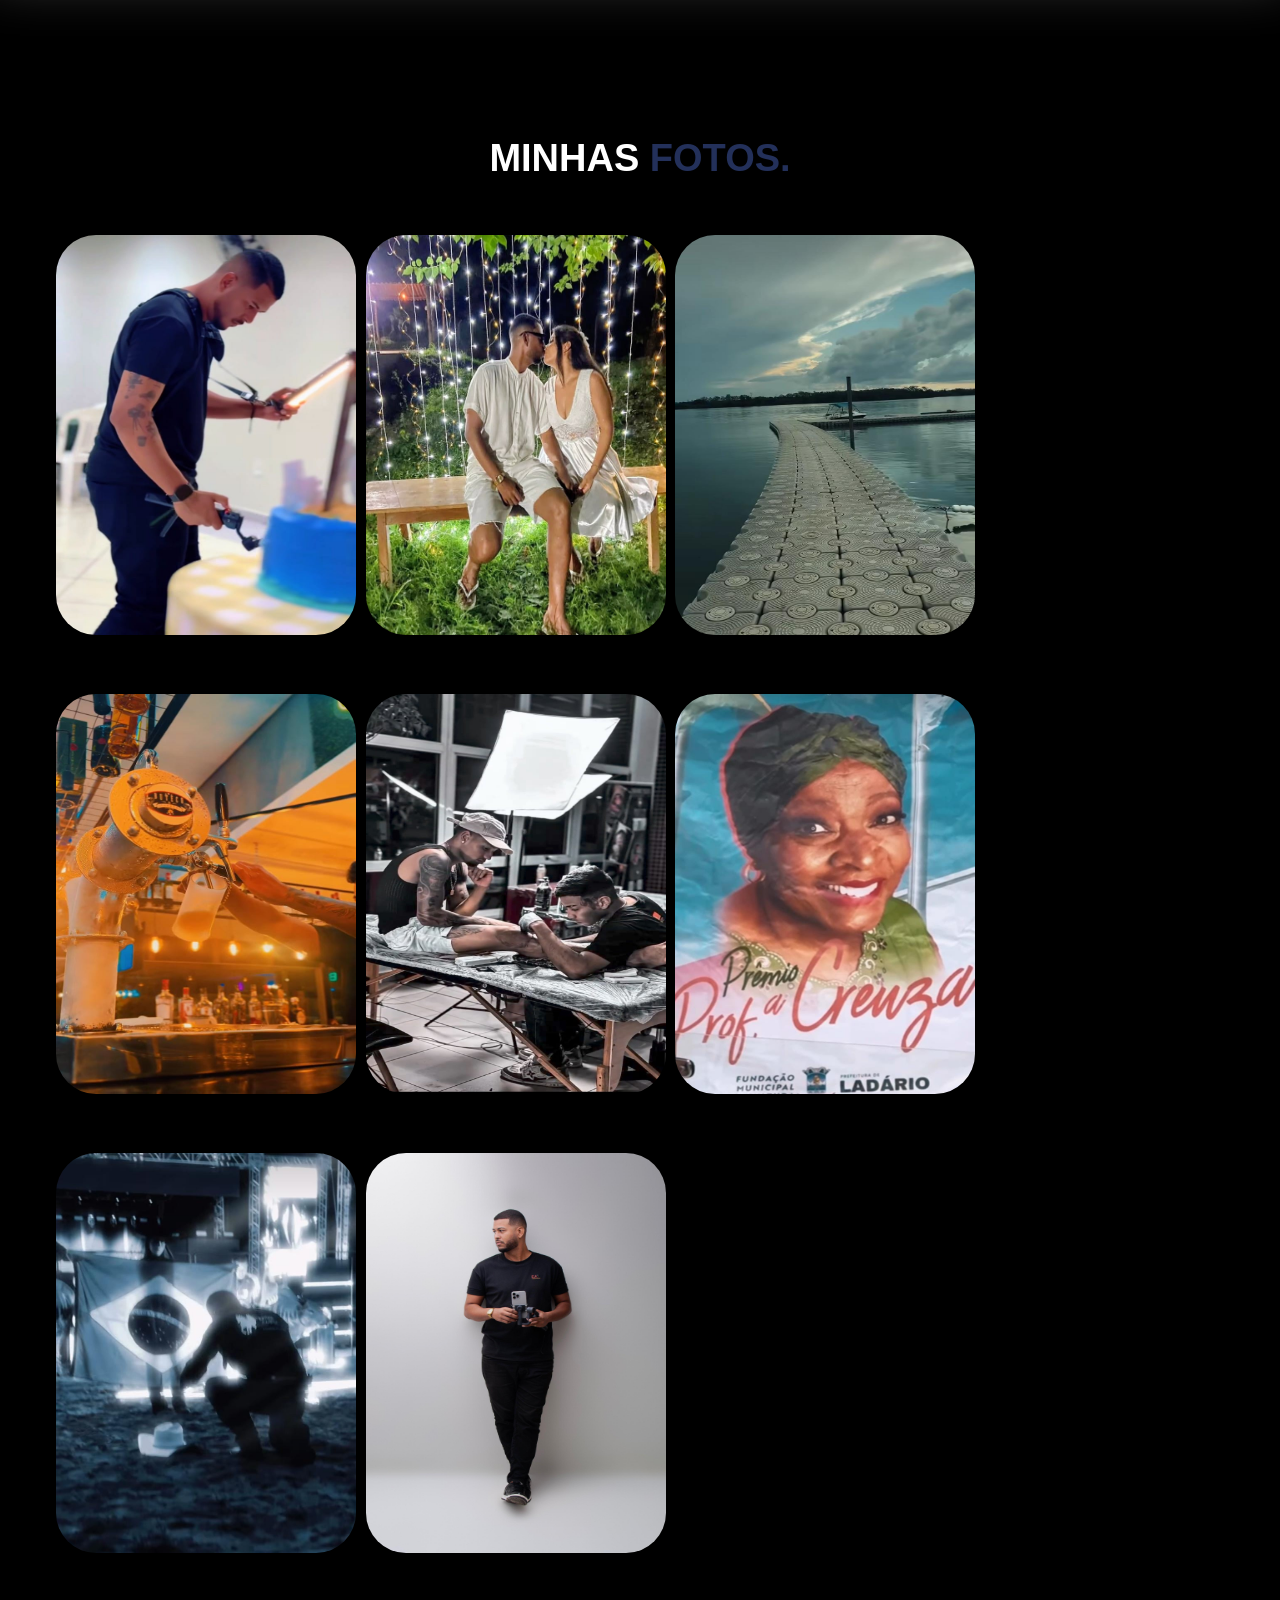
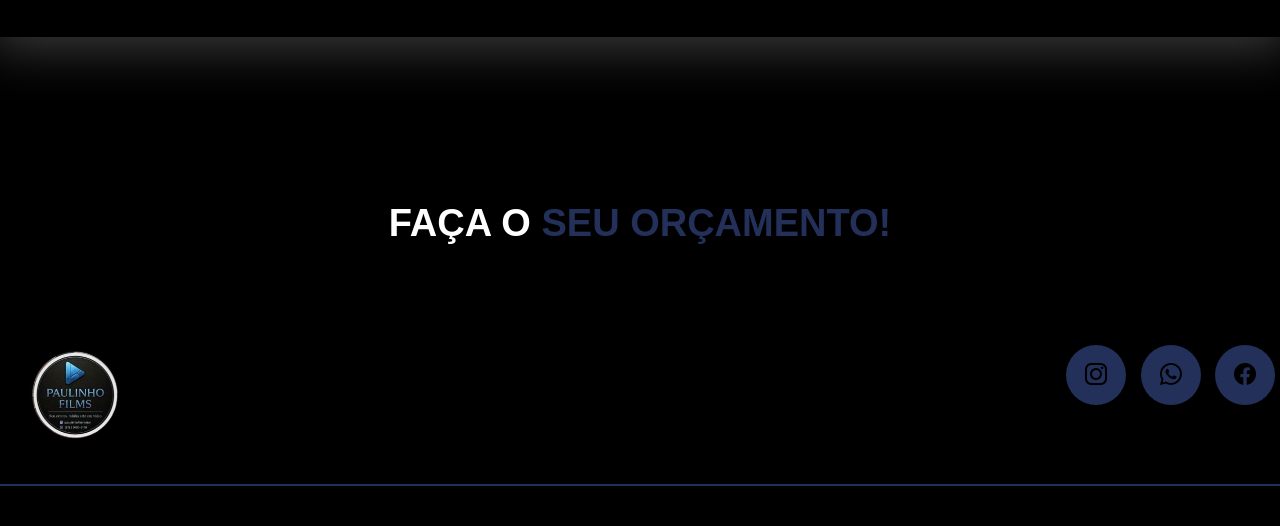
==== commit ef8f6eb6: "Atualizar o index.html" ====
--- a/index.html
+++ b/index.html
@@ -41,6 +41,28 @@
             </a>
 
 
+
+</div><!--fim btn-contato-->
+
+<div class="btn-abrir-menu" id="btn-menu">
+
+    <i class="bi bi-list"></i>
+
+</div><!--fim btn-abrir-menu-->
+
+<div class="menu-mobile" id="menu-mobile">
+
+    <div class="btn-fechar">
+
+        <i class="bi bi-x-lg"></i>
+   
+    </div><!--fim meu mobile-->
+
+<div class="overlay-menu1">
+
+
+    
+</div>
 
 
             </div>
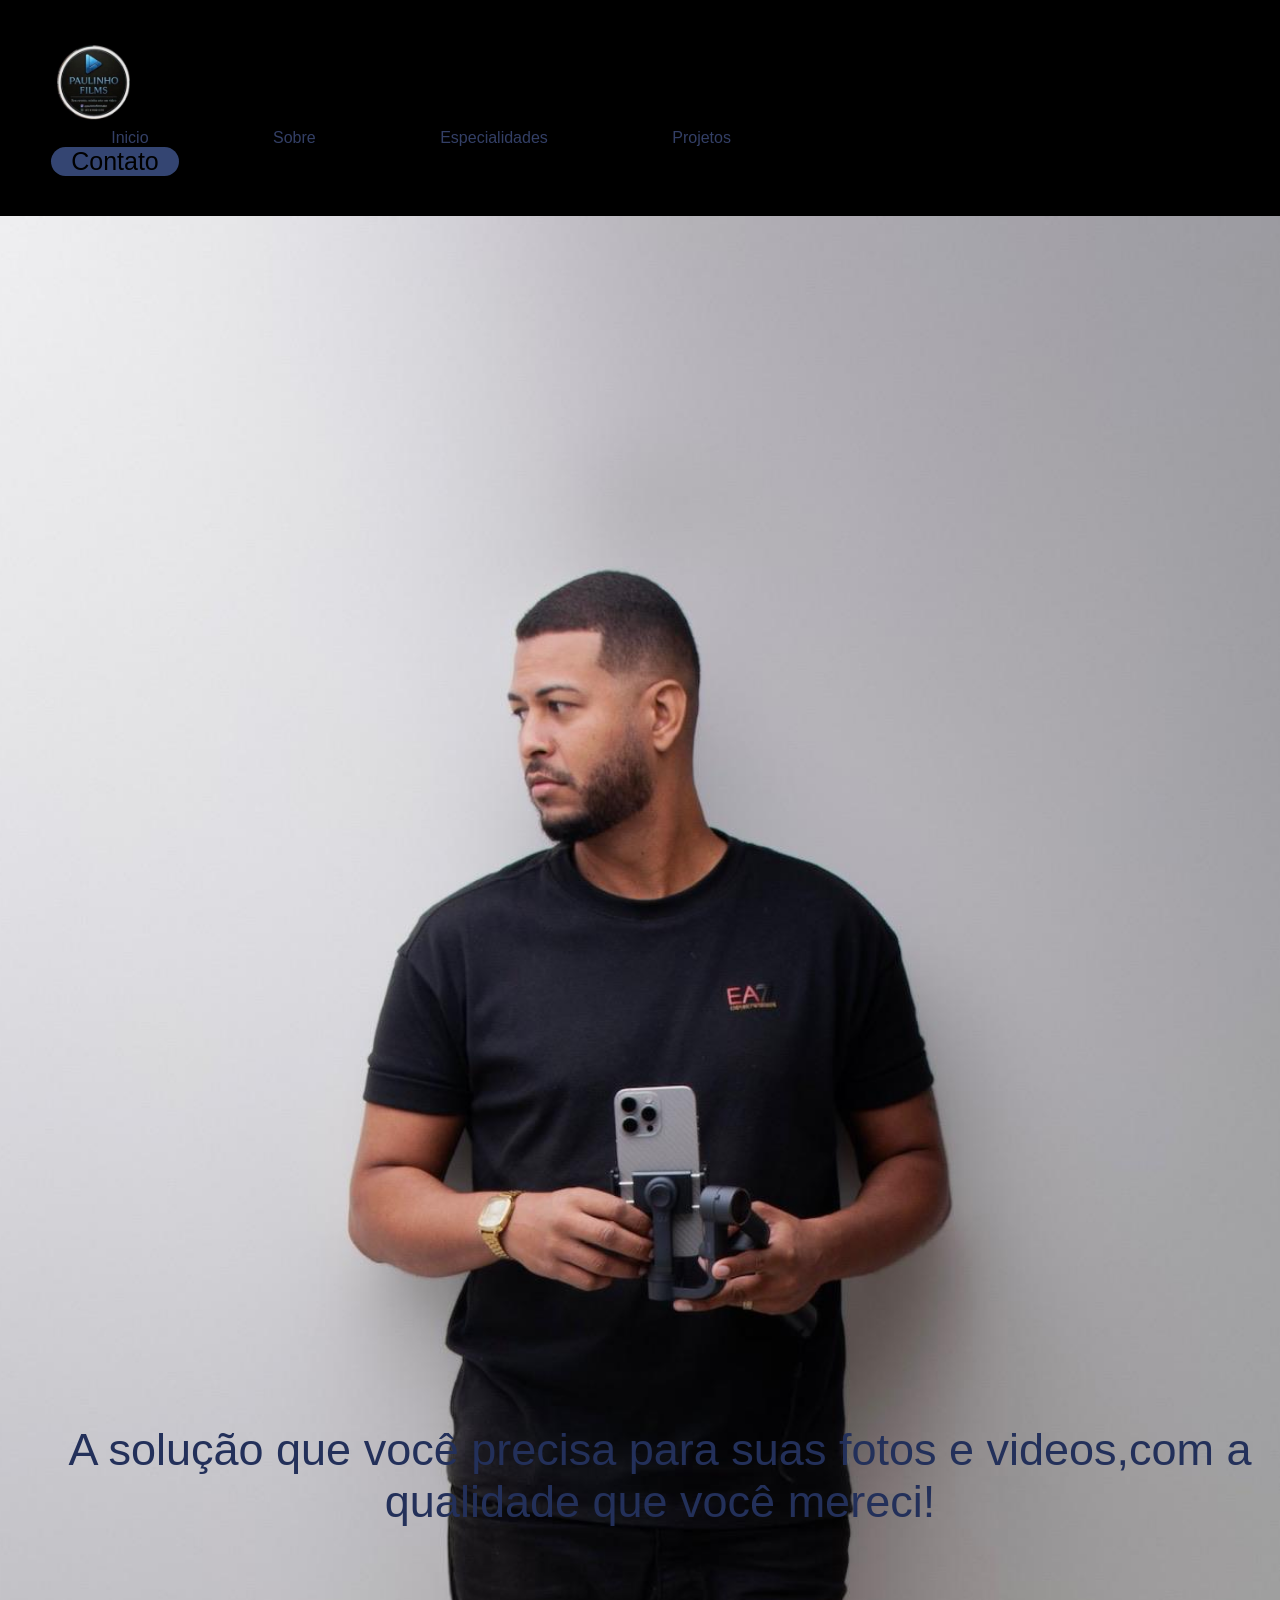
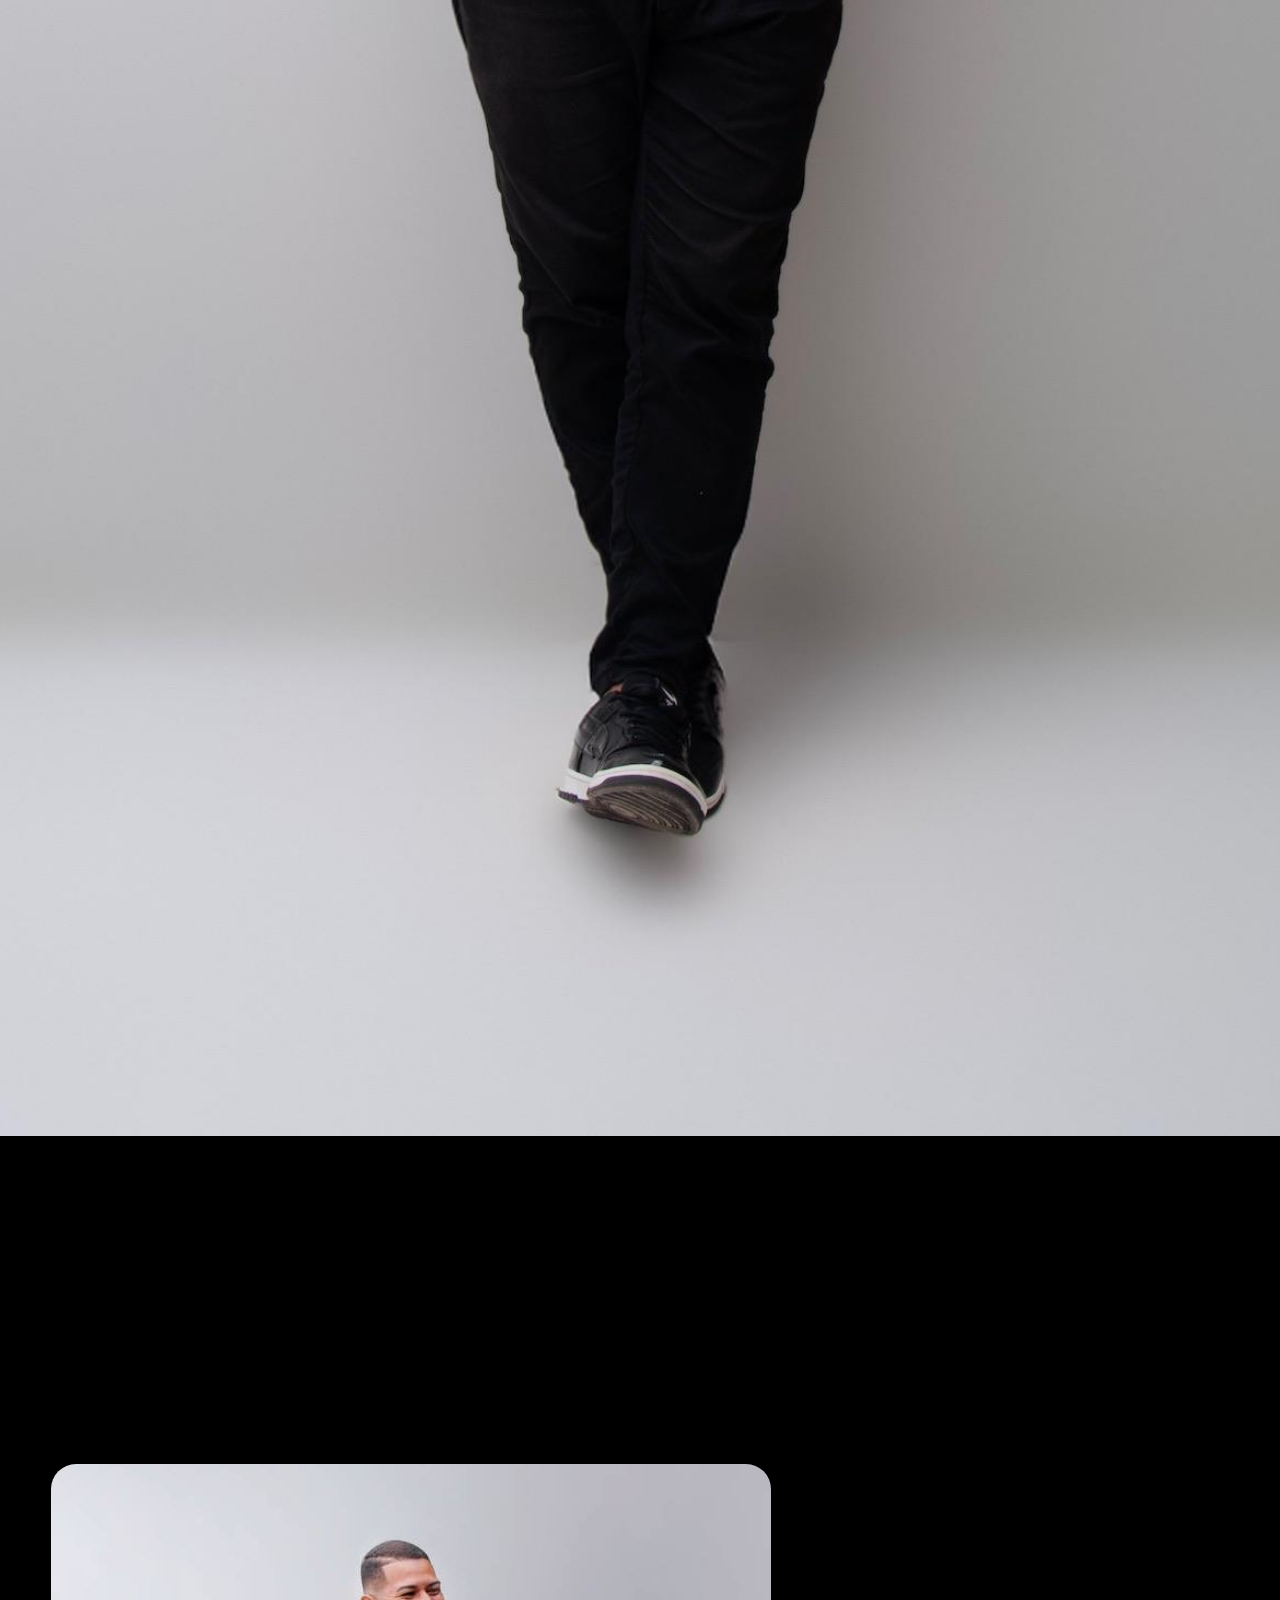
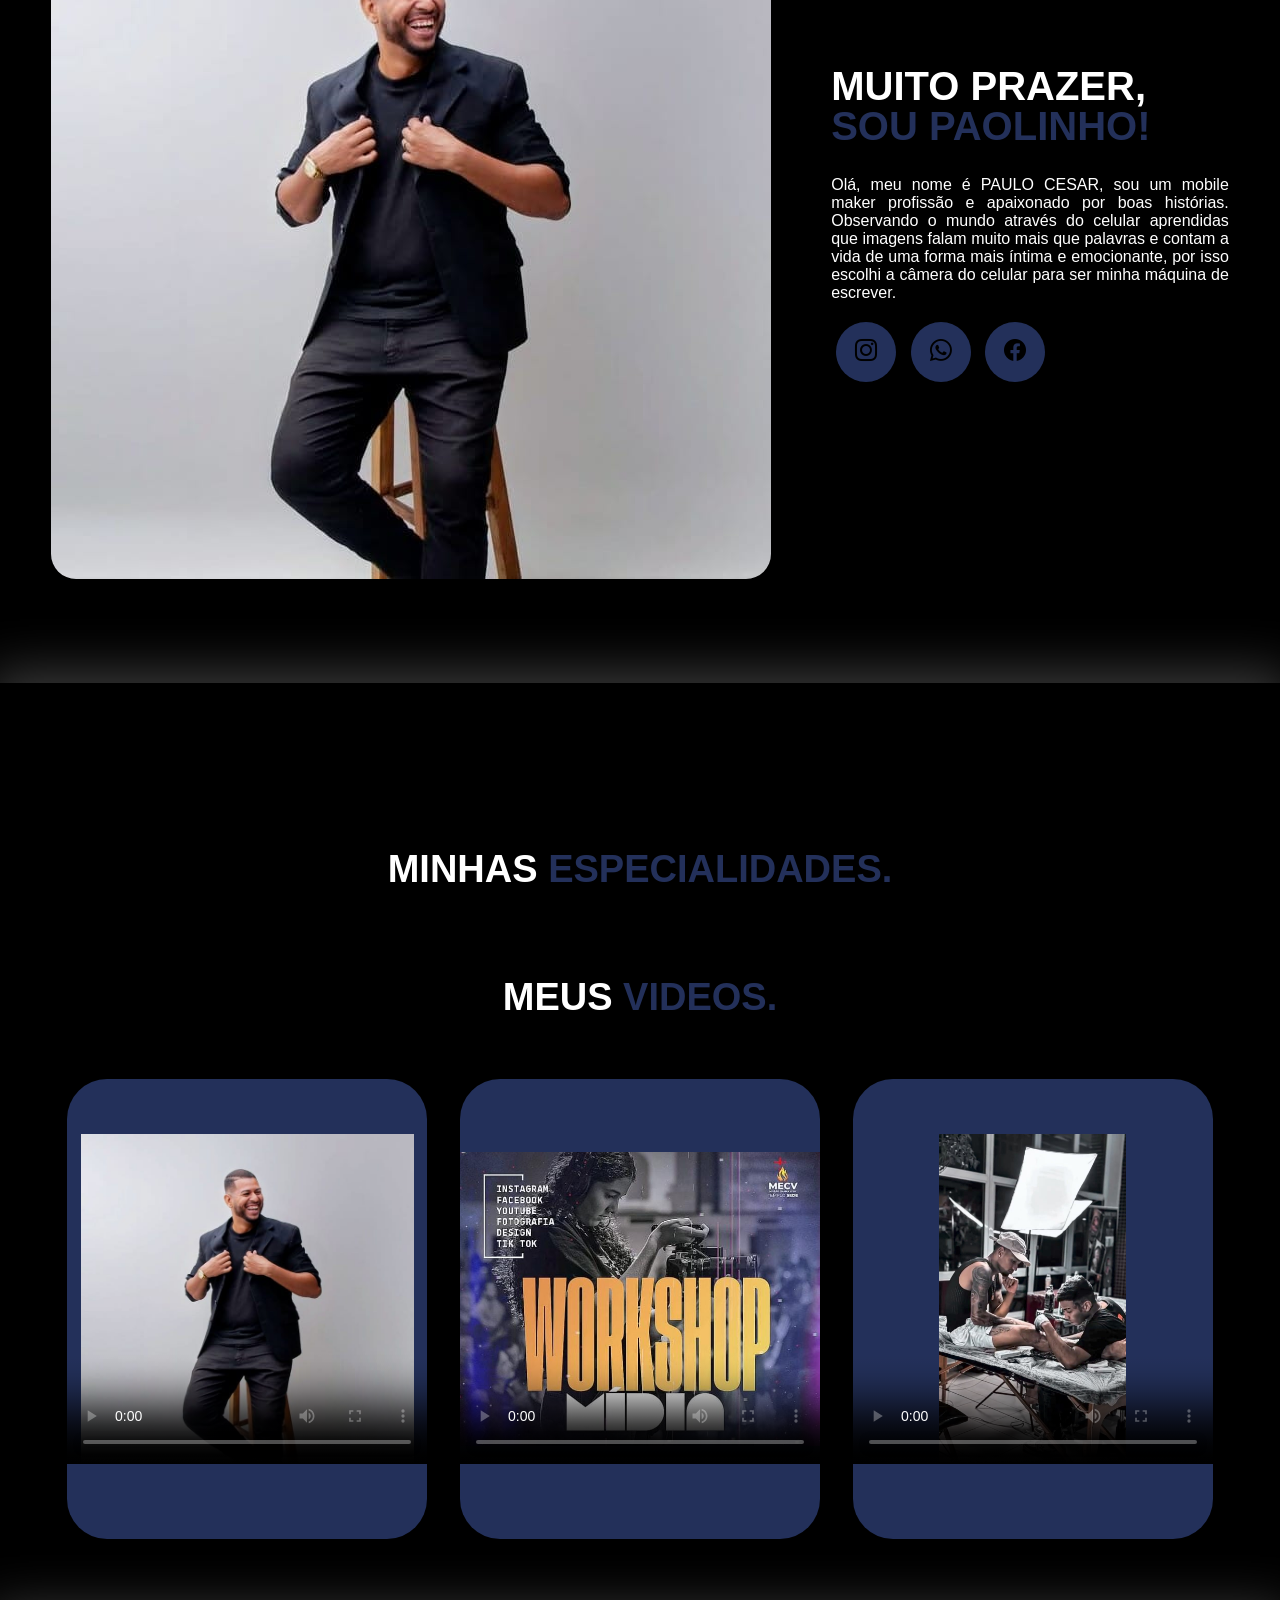
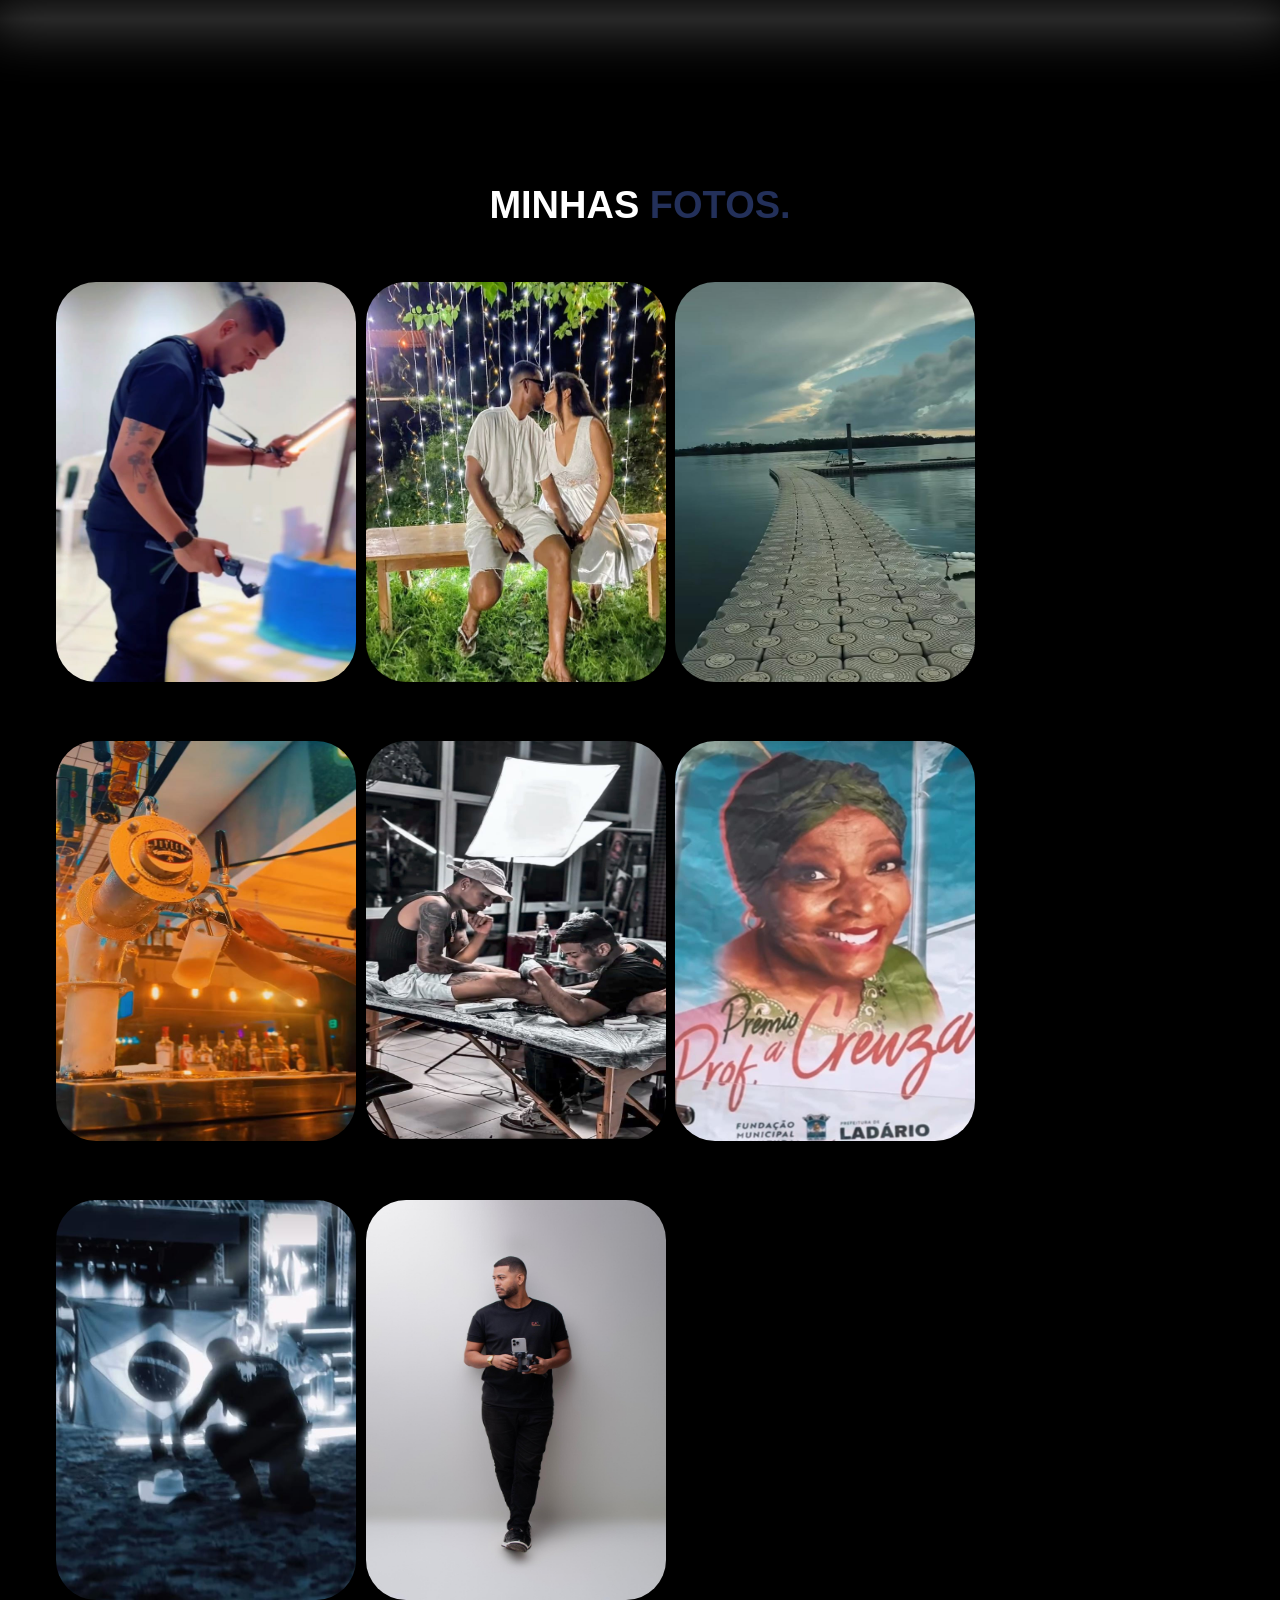
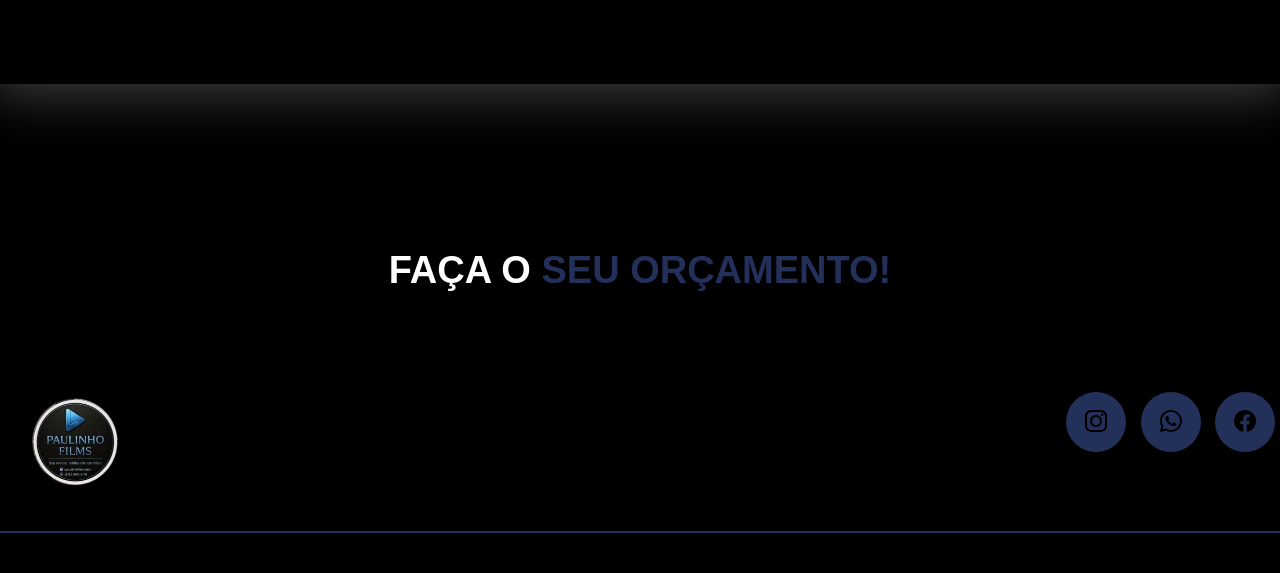
==== commit 8201ed63: "Atualizar o index.html" ====
--- a/index.html
+++ b/index.html
@@ -44,25 +44,6 @@
 
 </div><!--fim btn-contato-->
 
-<div class="btn-abrir-menu" id="btn-menu">
-
-    <i class="bi bi-list"></i>
-
-</div><!--fim btn-abrir-menu-->
-
-<div class="menu-mobile" id="menu-mobile">
-
-    <div class="btn-fechar">
-
-        <i class="bi bi-x-lg"></i>
-   
-    </div><!--fim meu mobile-->
-
-<div class="overlay-menu1">
-
-
-    
-</div>
 
 
             </div>
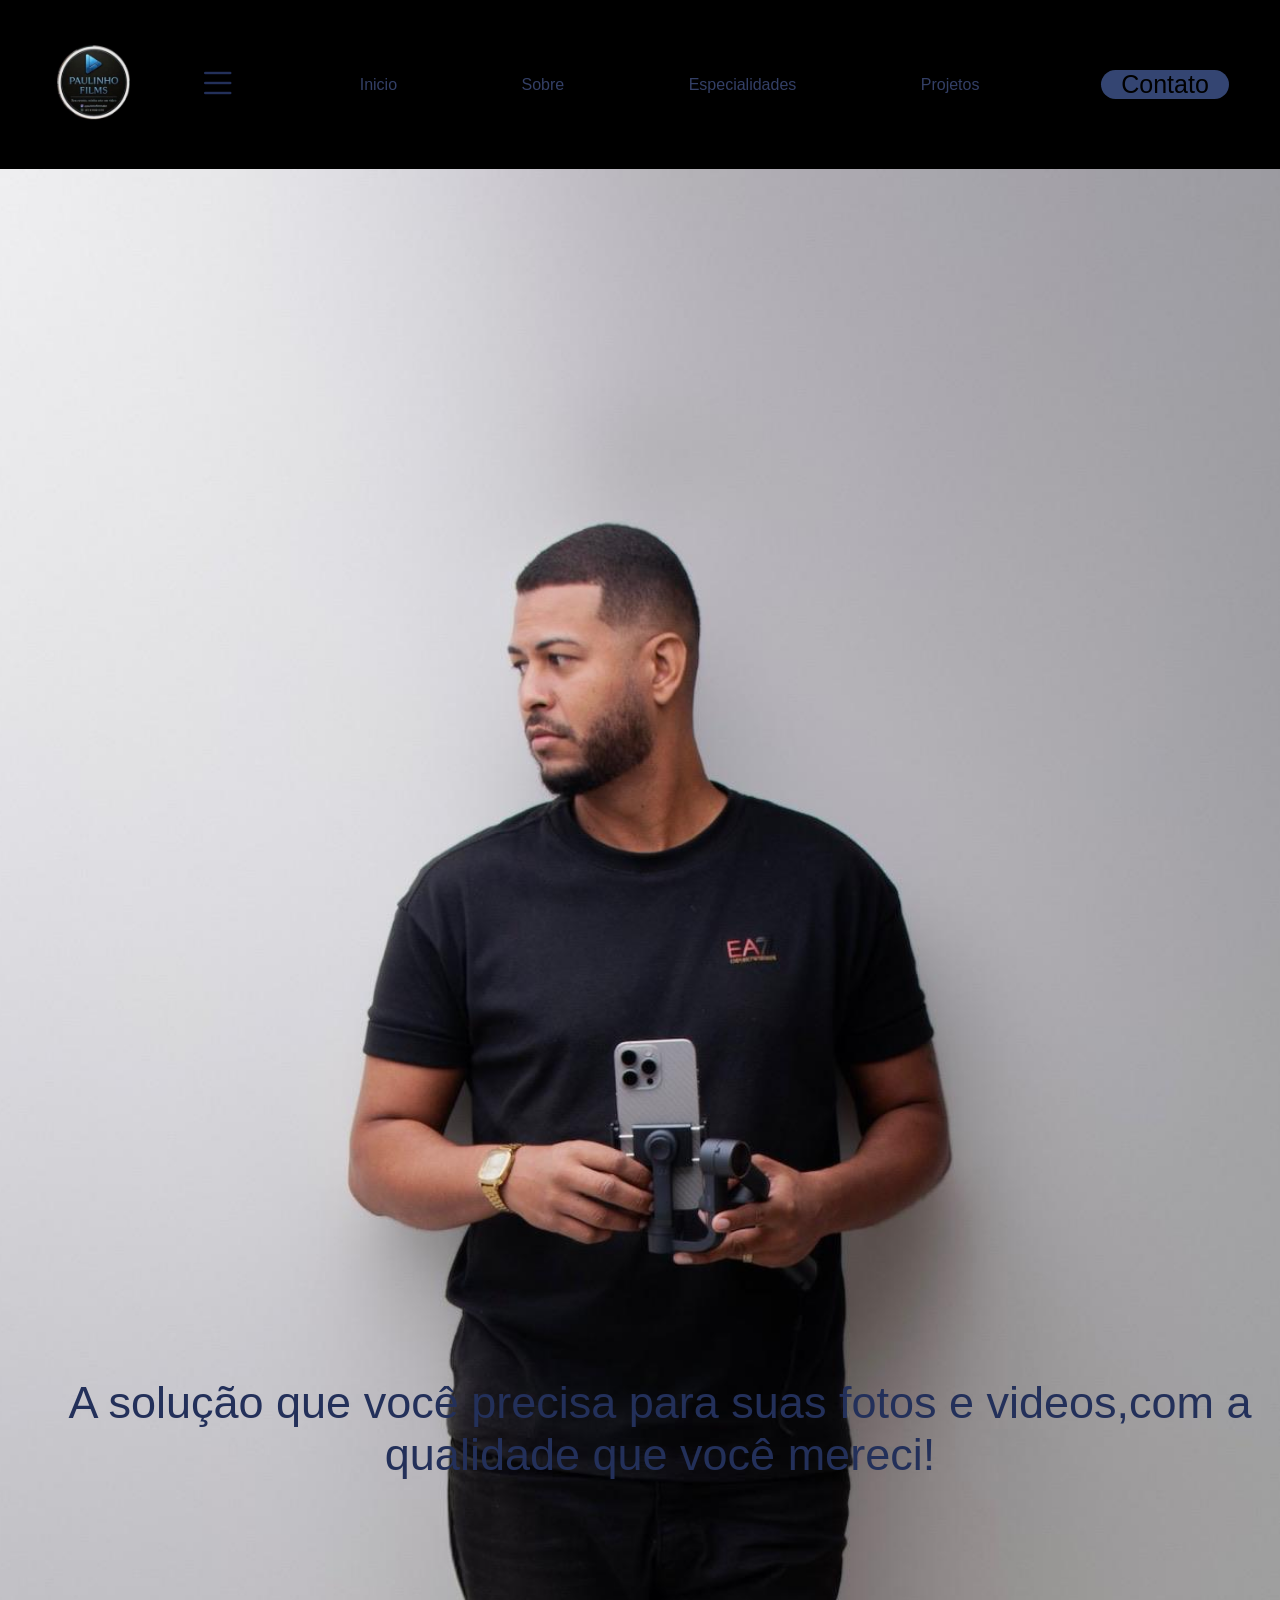
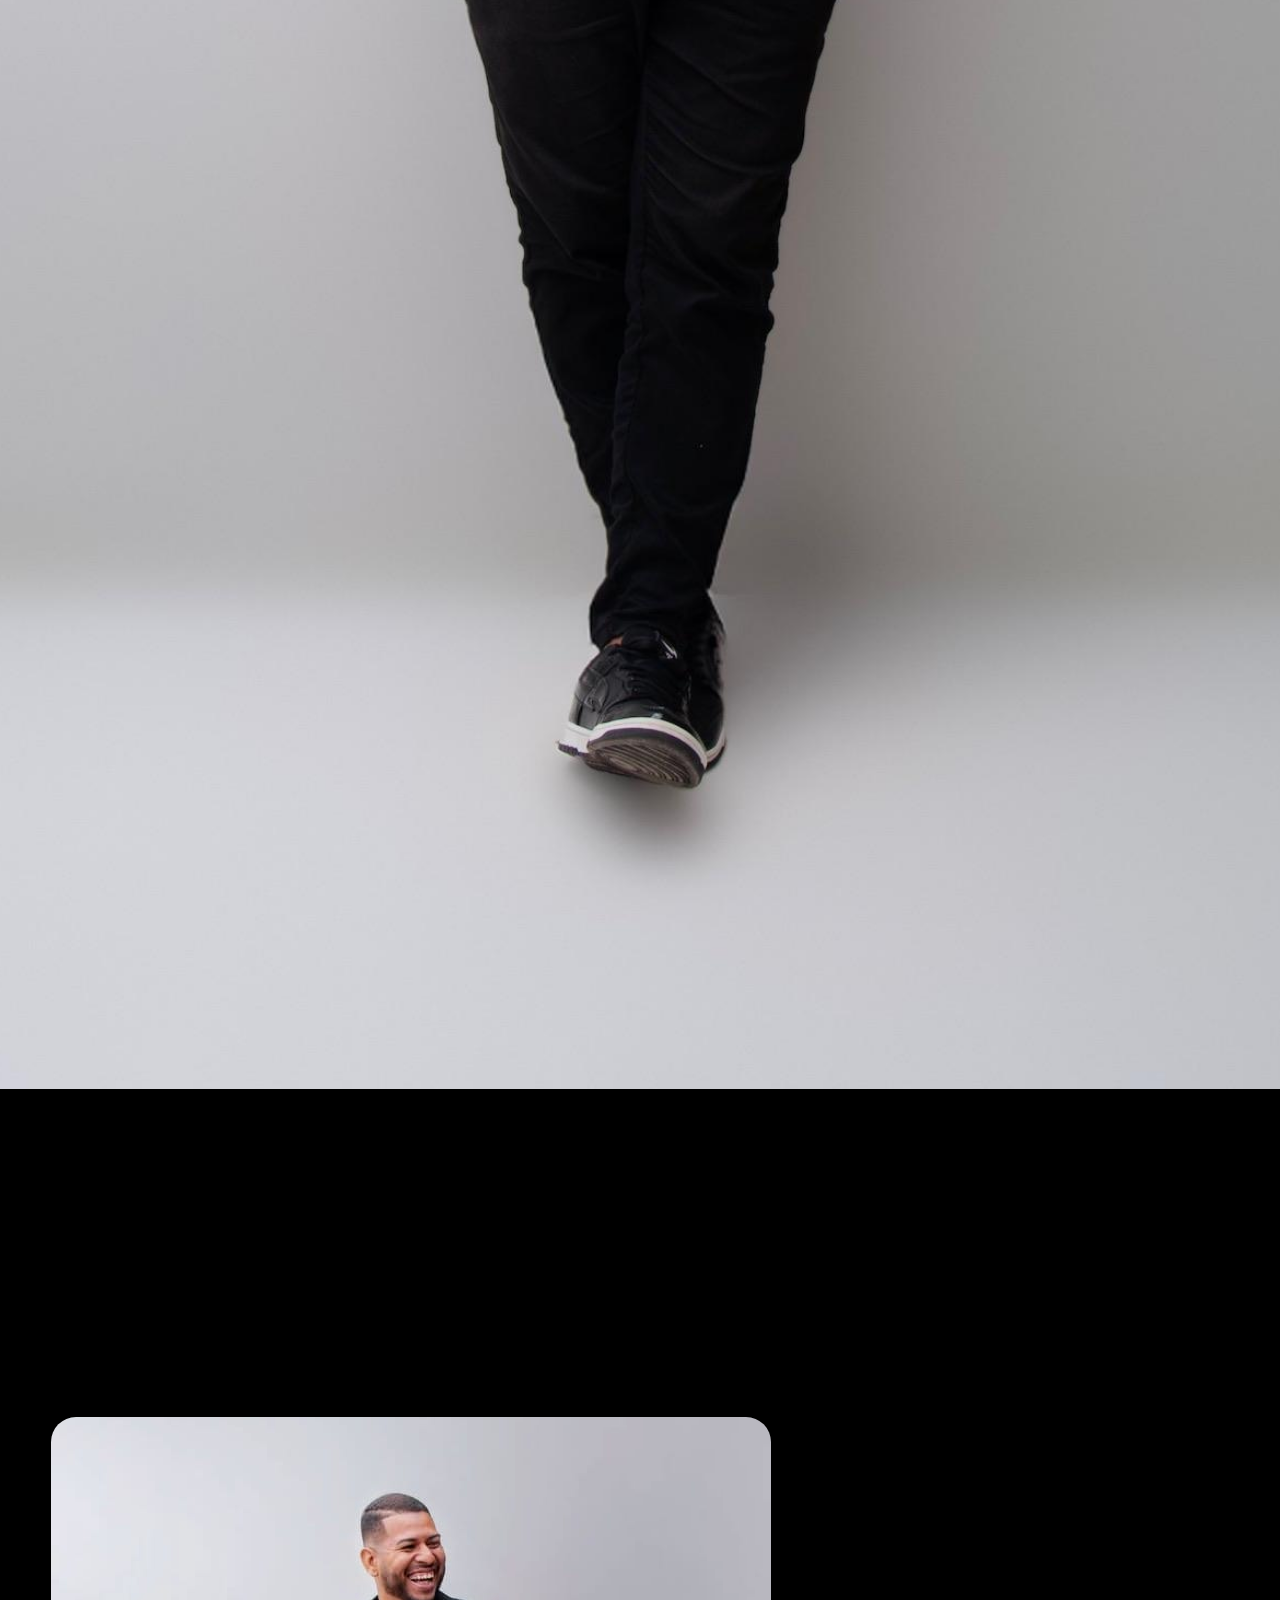
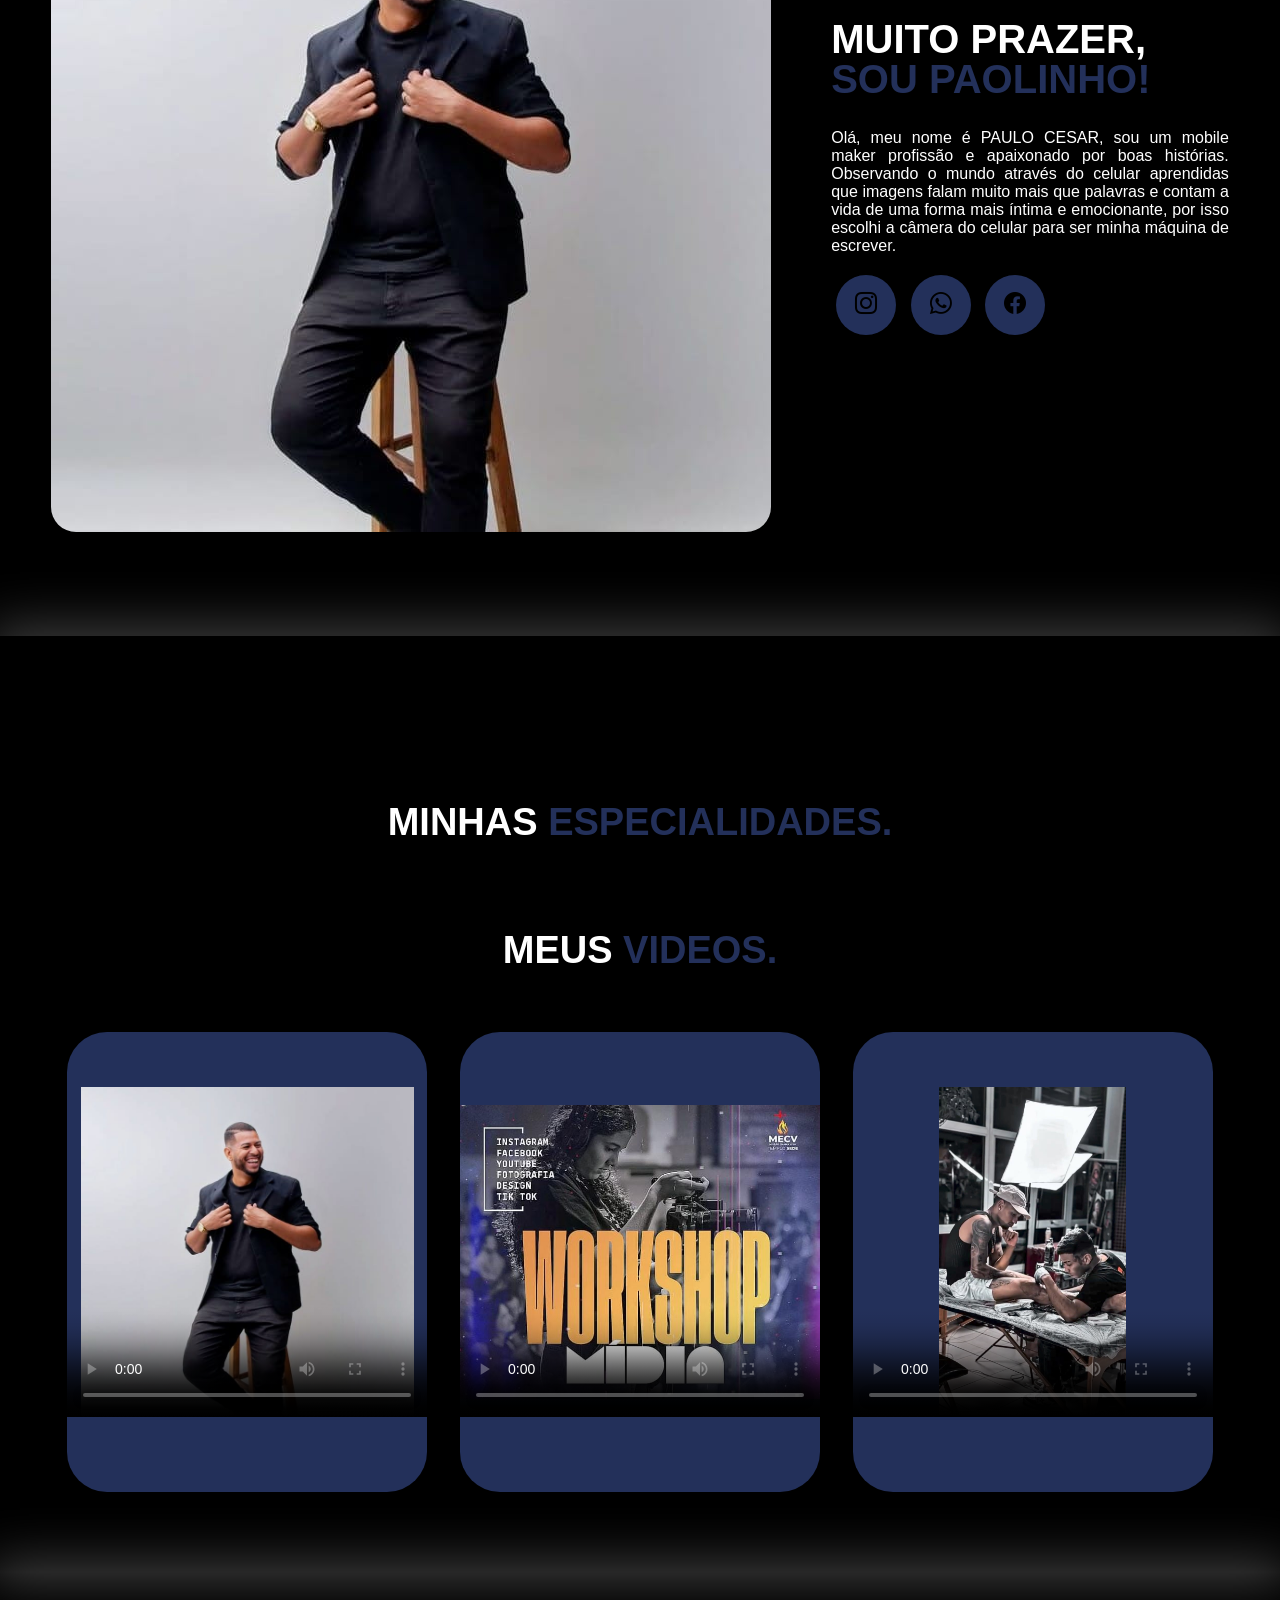
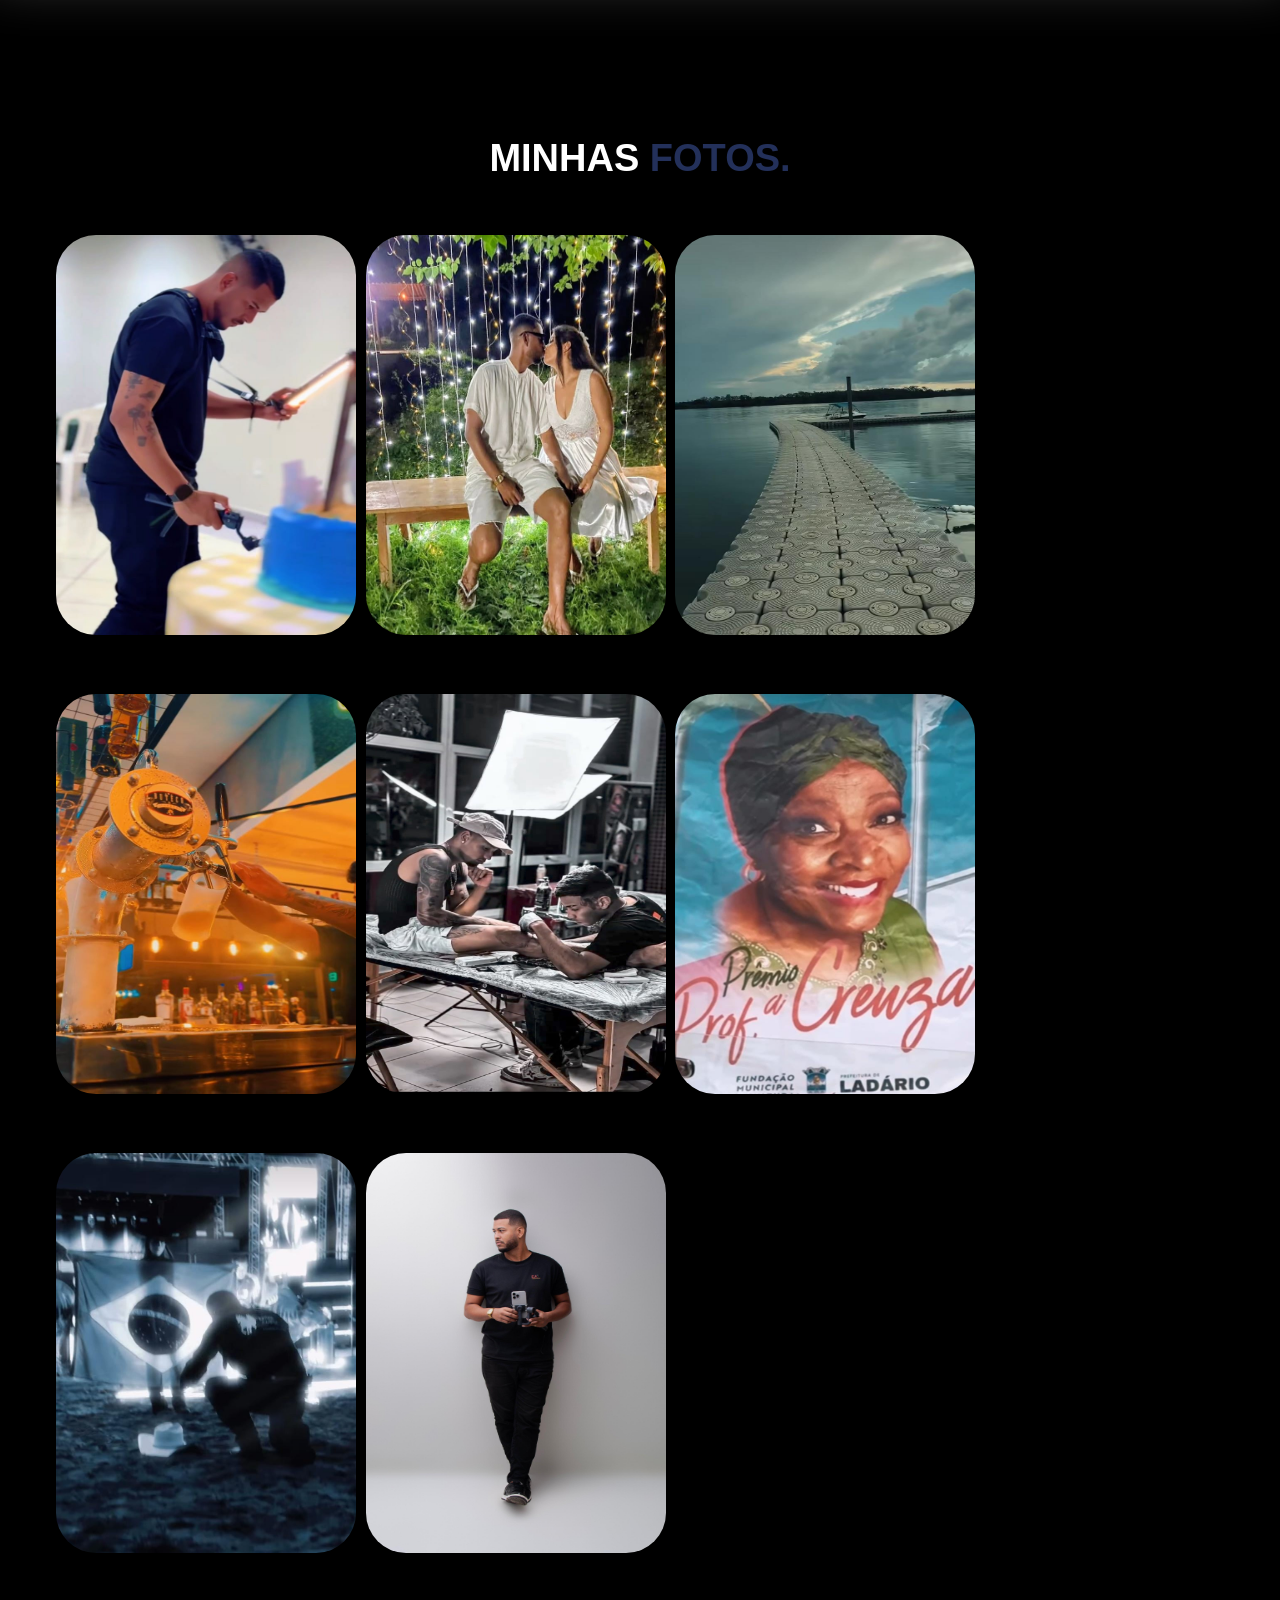
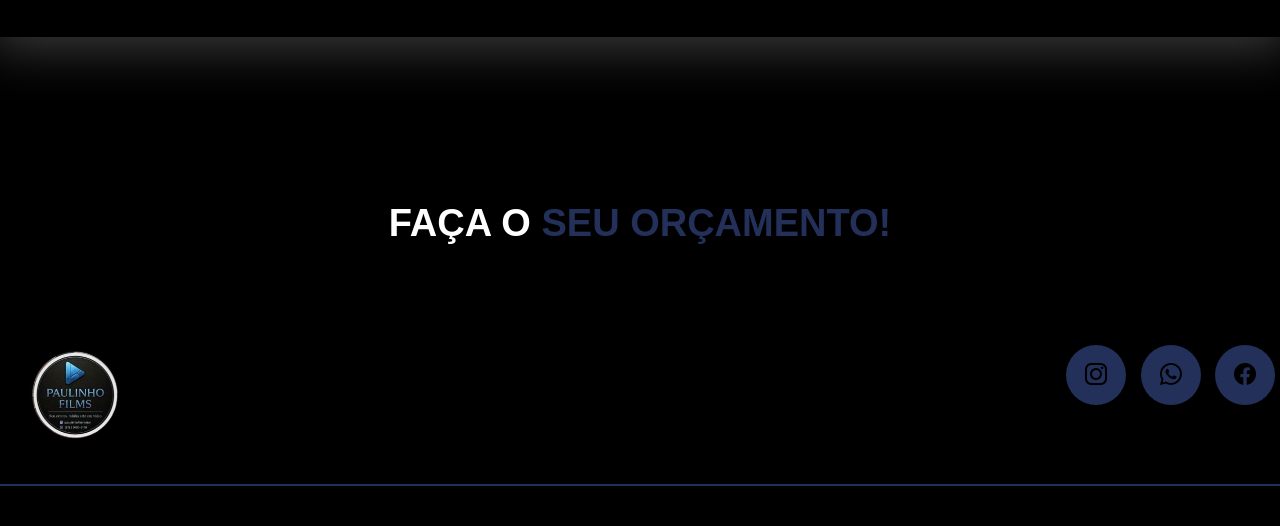
==== commit 285018ca: "Atualizar o index.html" ====
--- a/index.html
+++ b/index.html
@@ -44,6 +44,27 @@
 
 </div><!--fim btn-contato-->
 
+
+<div class="btn-abrir-menu" id="btn-menu">
+
+    <i class="bi bi-list"></i>
+
+</div><!--fim btn-abrir-menu-->
+
+<div class="menu-mobile" id="menu-mobile">
+
+    <div class="btn-fechar">
+
+        <i class="bi bi-x-lg"></i>
+   
+    </div><!--fim meu mobile-->
+
+<div class="overlay-menu1">
+
+
+    
+</div>
+
 
 
             </div>
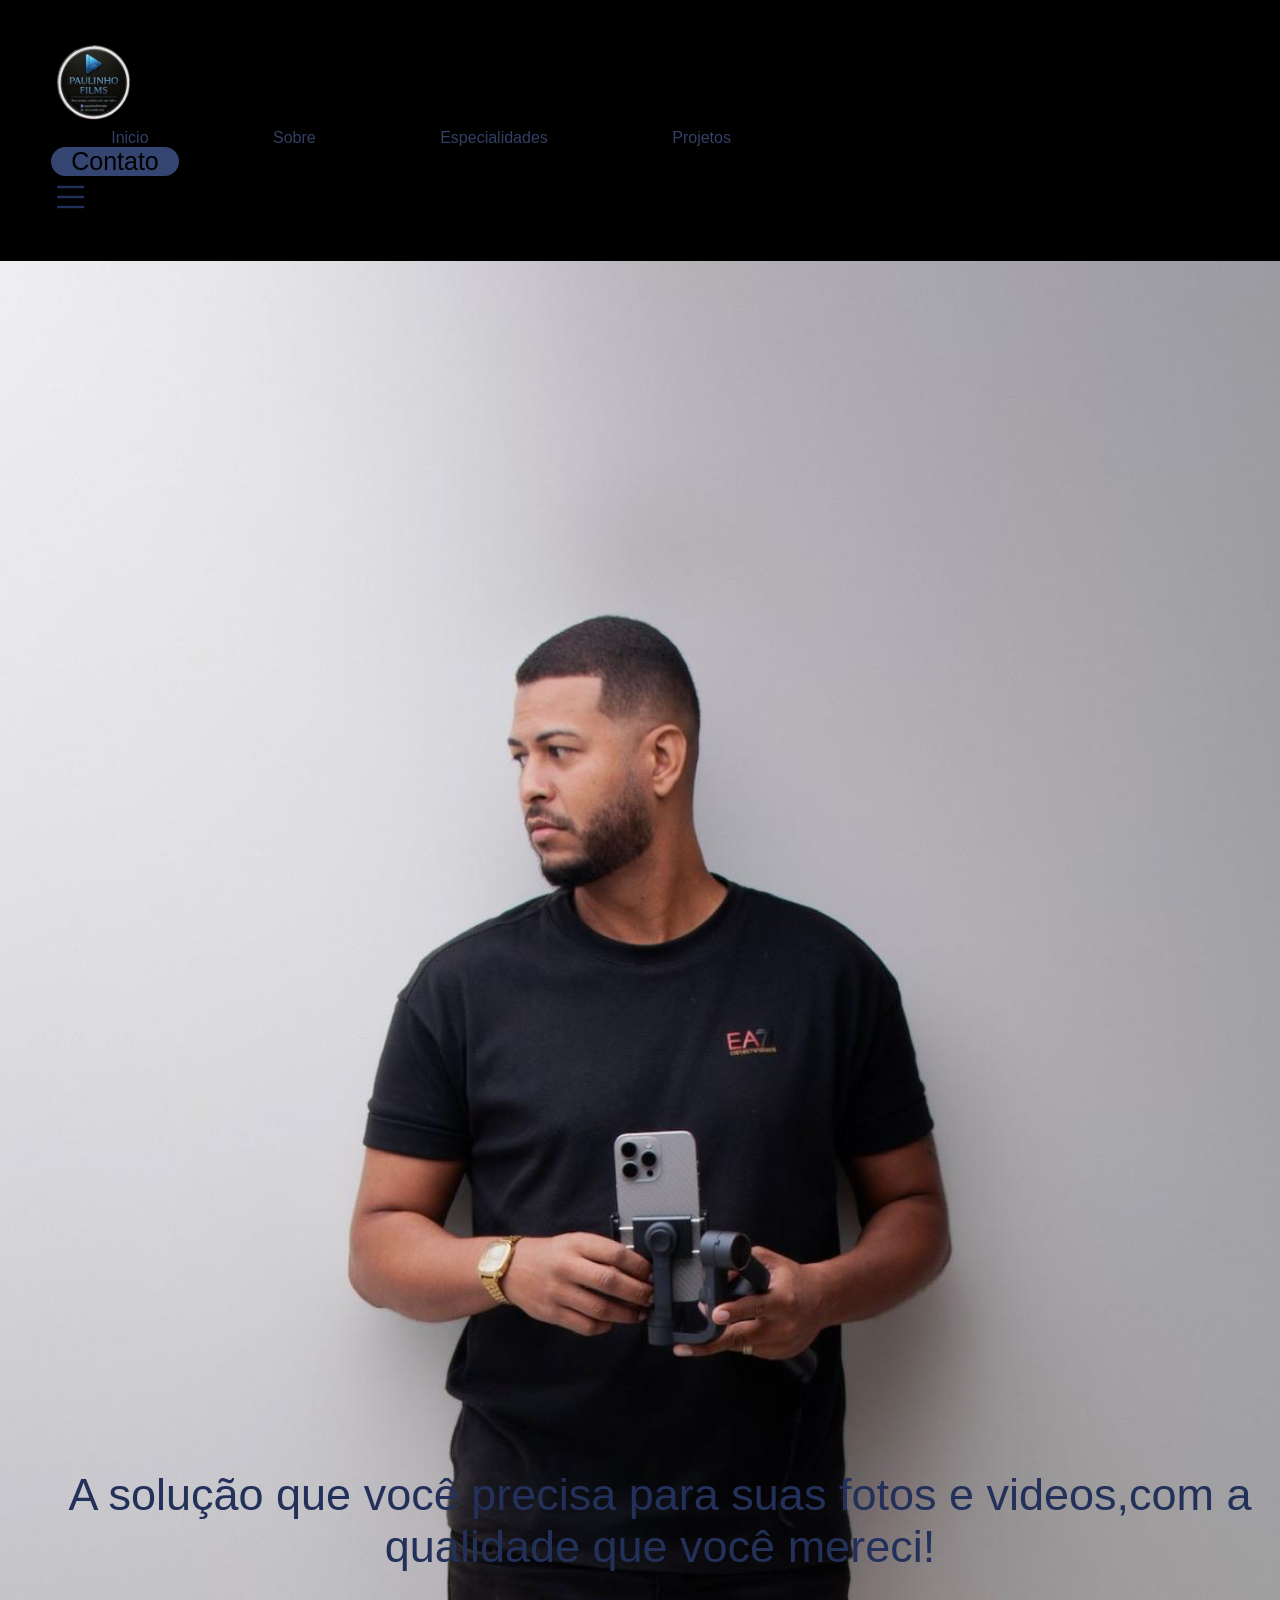
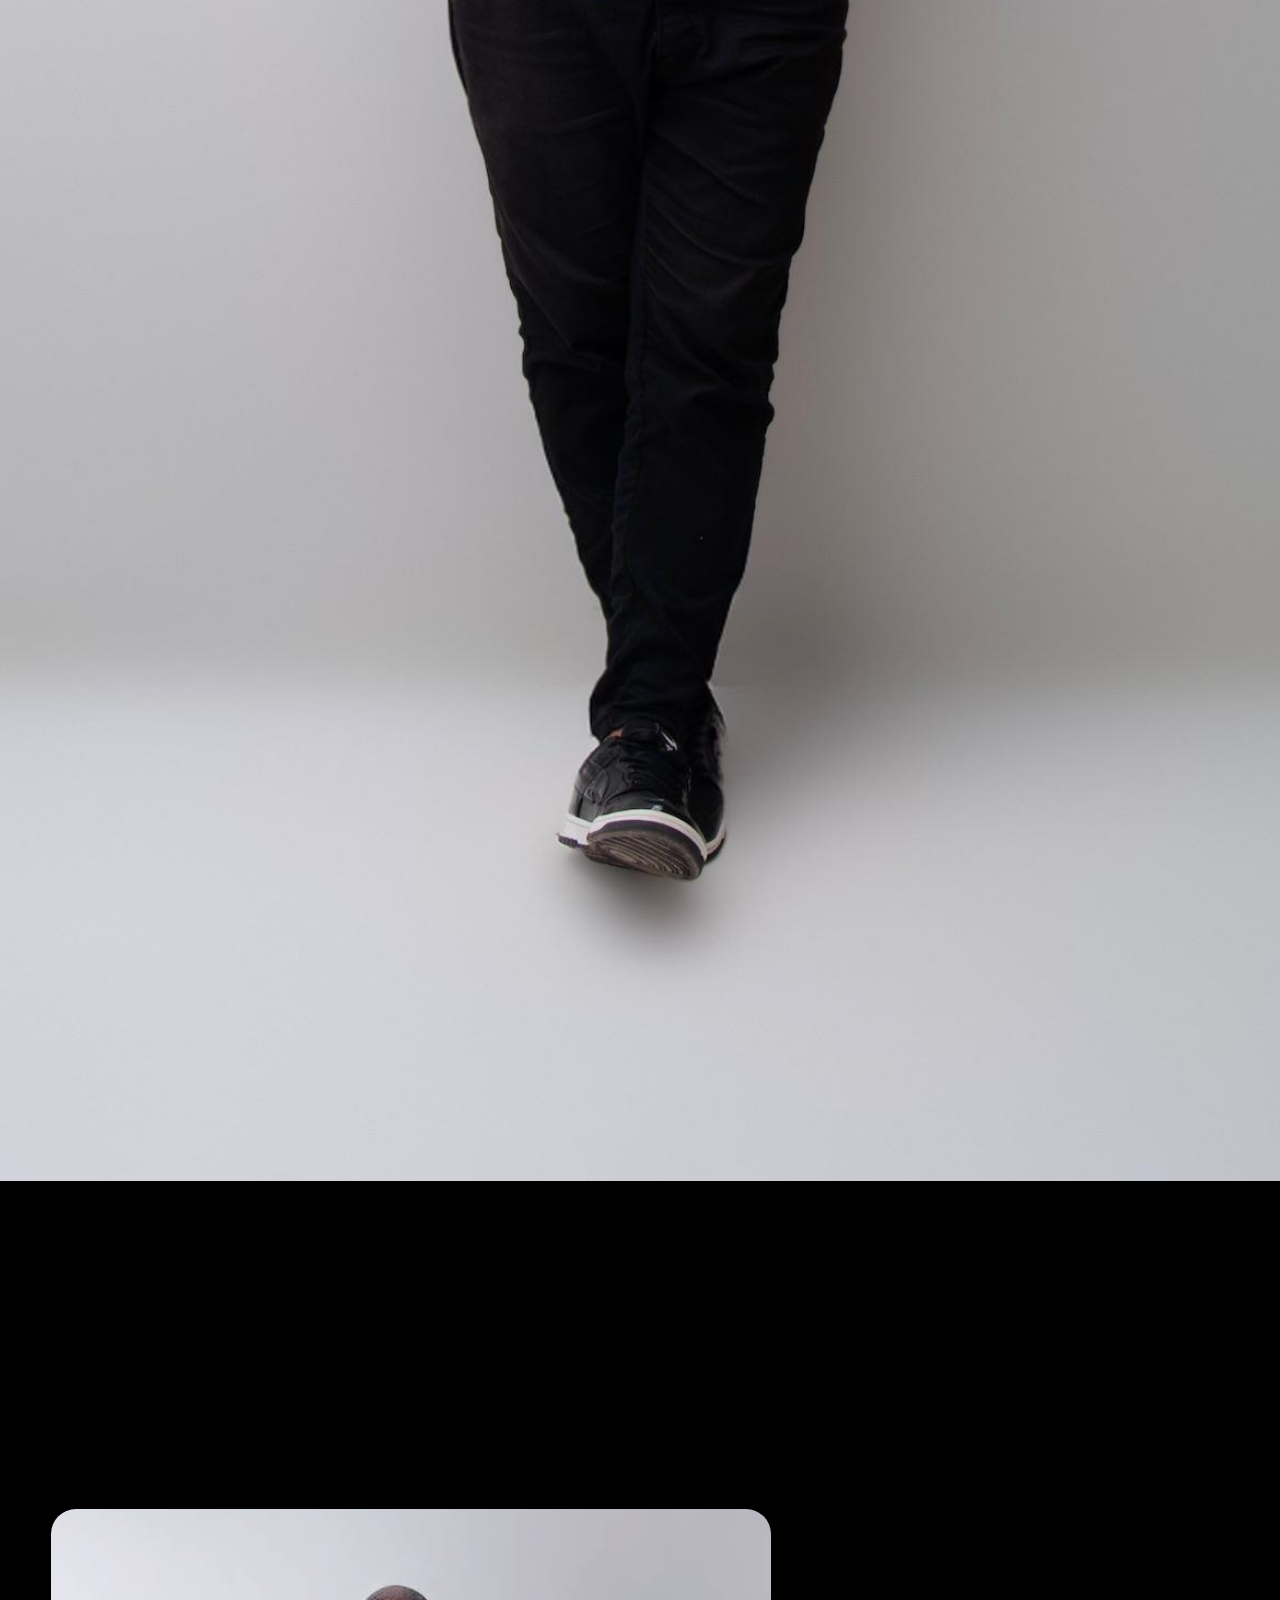
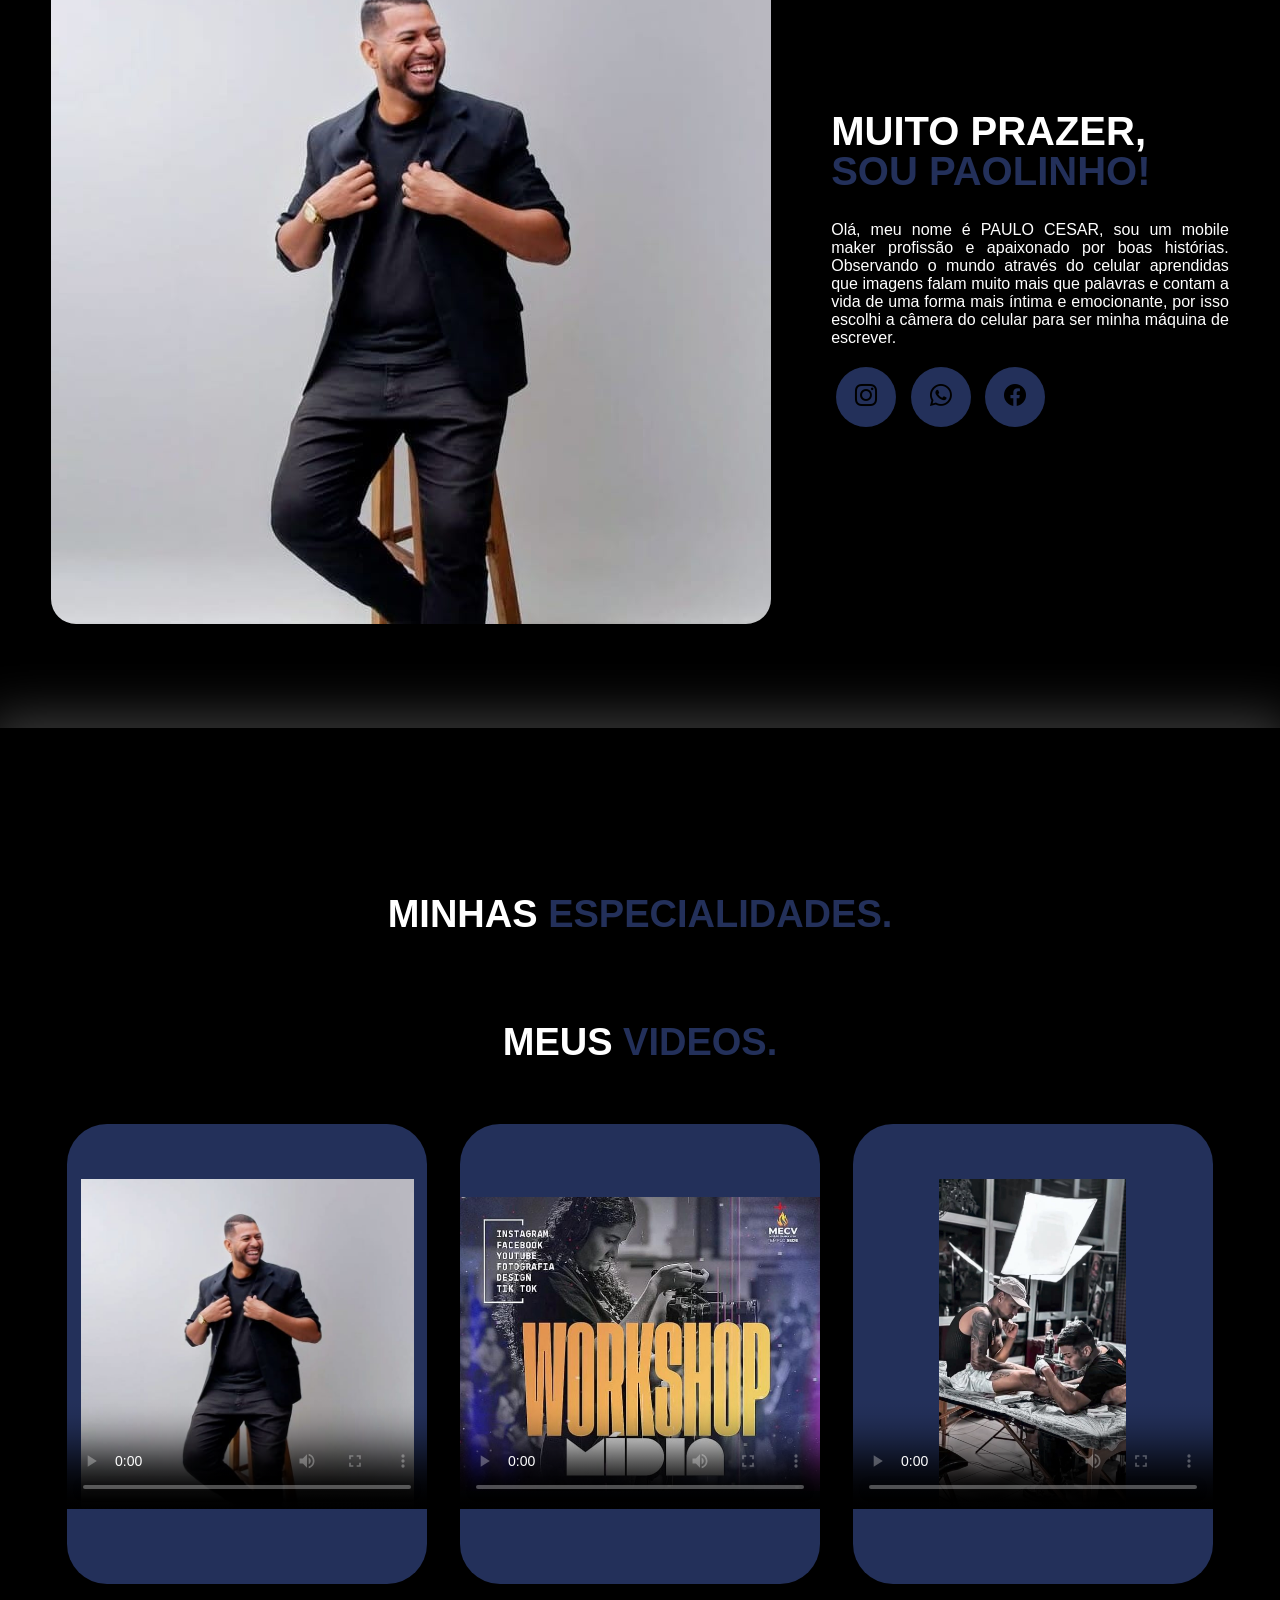
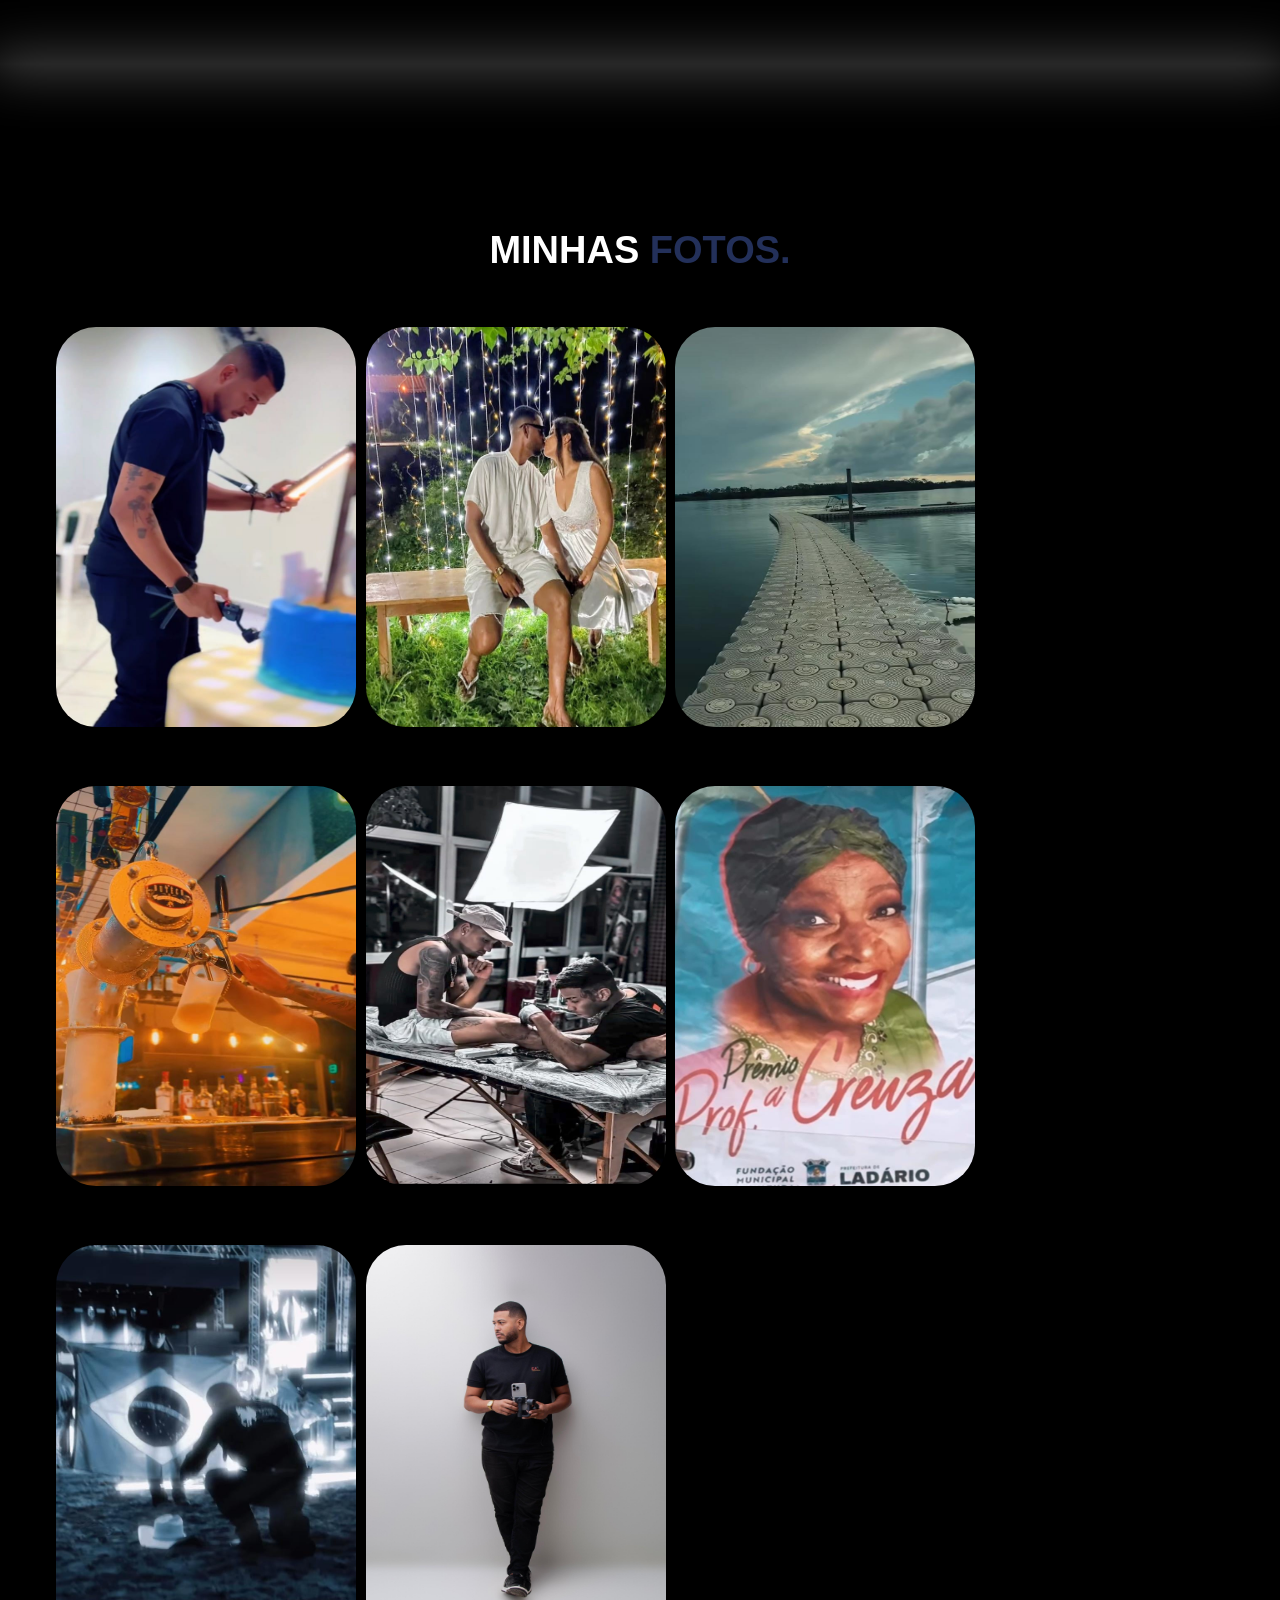
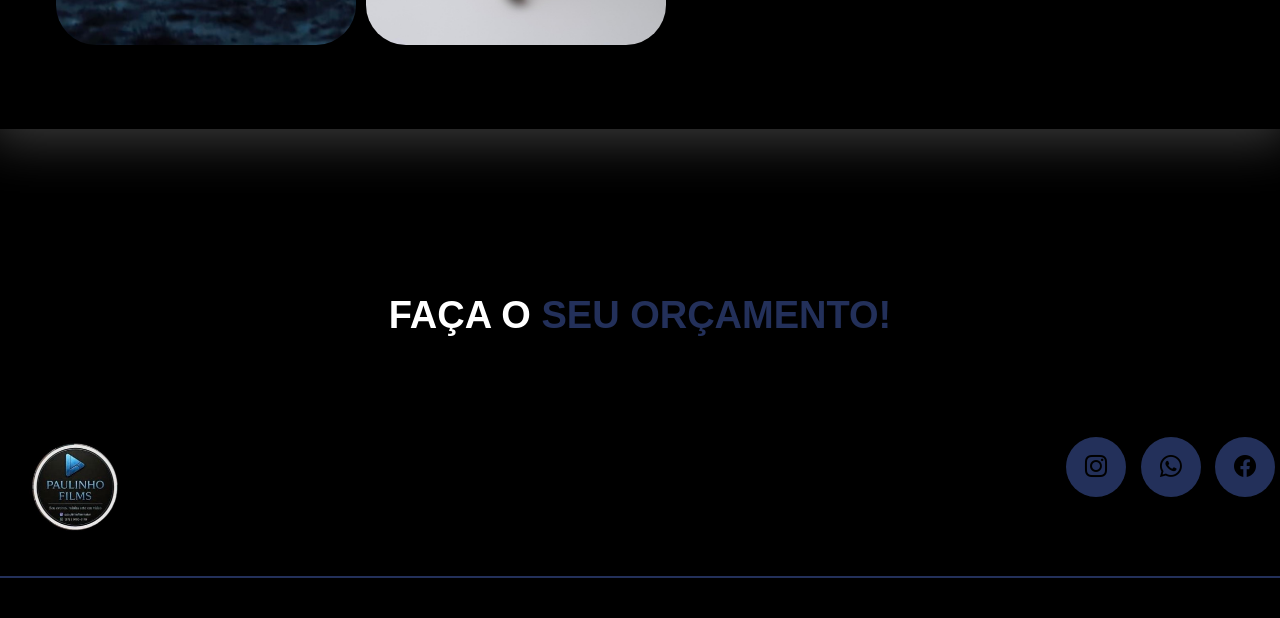
==== commit c87ff9fc: "Refactor mobile menu structure in index.html" ====
--- a/index.html
+++ b/index.html
@@ -1,51 +1,96 @@
-
-
-    
-        
-<!DOCTYPE html>
-<html lang="pt-br">
-<head>
-    <meta charset="UTF-8">
-    <meta name="viewport" content="width=device-width, initial-scale=1.0">
- <link rel="stylesheet" href="style.css">
- 
-<!--google fonts-->
- <link rel="preconnect" href="https://fonts.googleapis.com">
- <link rel="preconnect" href="https://fonts.gstatic.com" crossorigin>
- <link href="https://fonts.googleapis.com/css2?family=Montserrat:ital,wght@0,100..900;1,100..900&display=swap" rel="stylesheet">
- <!--fim google fonts -->
-
- <!--bootstrap-->
- <link rel="stylesheet" href="https://cdn.jsdelivr.net/npm/bootstrap-icons@1.13.1/font/bootstrap-icons.min.css">
-  <!--fim bootstrap-->
- 
- <script src="menu.js"defer></script>
- 
- 
- <title>PaulinhosFilms</title>
-</head>
-<body>
-   
-   
-    <header>
-<div class="interface" id"Inicio">
-
-
-    
-    <div class="logo">
-
-        <a href="">
-
-            <img src="assets/foto.pa.jpg" alt="">
-
-            </a>
-
-
-
+
+
+    
+        
+<!DOCTYPE html>
+<html lang="pt-br">
+<head>
+    <meta charset="UTF-8">
+    <meta name="viewport" content="width=device-width, initial-scale=1.0">
+ <link rel="stylesheet" href="style.css">
+ 
+<!--google fonts-->
+ <link rel="preconnect" href="https://fonts.googleapis.com">
+ <link rel="preconnect" href="https://fonts.gstatic.com" crossorigin>
+ <link href="https://fonts.googleapis.com/css2?family=Montserrat:ital,wght@0,100..900;1,100..900&display=swap" rel="stylesheet">
+ <!--fim google fonts -->
+
+ <!--bootstrap-->
+ <link rel="stylesheet" href="https://cdn.jsdelivr.net/npm/bootstrap-icons@1.13.1/font/bootstrap-icons.min.css">
+  <!--fim bootstrap-->
+ 
+ <script src="menu.js"defer></script>
+ 
+ 
+ <title>PaulinhosFilms</title>
+</head>
+<body>
+   
+   
+    <header>
+<div class="interface" id"Inicio">
+
+
+    
+    <div class="logo">
+
+        <a href="">
+
+            <img src="assets/foto.pa.jpg" alt="">
+
+            </a>
+
+
+
 </div><!--fim btn-contato-->
 
-
-<div class="btn-abrir-menu" id="btn-menu">
+
+
+
+
+            </div>
+
+            
+            <!--fim logo-->
+
+            <nav class="menu-desktop">
+
+                <ul>
+
+                <li><a href="#Inicio">Inicio</a></li>
+               
+                <li><a href="#Sobre">Sobre</a></li>
+
+            <li><a href="#Especialidades">Especialidades</a></li>
+                   
+           
+                     
+            <li><a href="#Projetos">Projetos</a></li>
+        
+
+
+
+                    </ul>
+
+            
+
+
+</nav>
+
+    <!--fim logo-->  
+
+    <!--contato-->
+<div class="btn-contato">
+           
+            <a href="http://wa.me/5567991005179">
+
+            <button>Contato</button>
+       
+        </a>
+        </div>
+
+
+        <div class="btn-abrir-menu" id="btn-menu">
 
     <i class="bi bi-list"></i>
 
@@ -63,376 +108,334 @@
 
 
     
-</div>
-
-
-
-            </div>
-
-            
-            <!--fim logo-->
-
-            <nav class="menu-desktop">
-
-                <ul>
-
-                <li><a href="#Inicio">Inicio</a></li>
-               
-                <li><a href="#Sobre">Sobre</a></li>
-
-            <li><a href="#Especialidades">Especialidades</a></li>
-                   
-           
-                     
-            <li><a href="#Projetos">Projetos</a></li>
-        
-
-
-
-                    </ul>
-
-            
-
-
-</nav>
-
-    <!--fim logo-->  
-
-    <!--contato-->
-<div class="btn-contato">
-           
-            <a href="http://wa.me/5567991005179">
-
-            <button>Contato</button>
-       
-        </a>
-        </div>
-
-   
-
-</nav>
-
-</div>
-
-<!--fim logo-->
-   </header> 
-
-
-   <main>
-
-    <section class="topo-do-site">
-
-        <div class="interface">
-
-          <div class="flex">
-
-<div class="txt-top-site">
-  
-    <h1><span></span></h1>
-
-    <p>
-    </p>
-<div class="btn-contato">
-
-    <a href="#">
-
-        <button></button>
-    </a>
-   
-</div><!--fim btn-contato-->
-
-    
-
-</div><!--fim btn-abrir-menu-->
-
-<div class="menu-mobile" id="menu-mobile">
-
-    <div class="btn-fechar">
-
-        <i class="bi bi-x-lg"></i>
-   
-    </div><!--fim meu mobile-->
-
-    <nav class="menu-desktop">
-
-        <ul>
-    
-           
-                <li><a href="#">Inicio</a></li>
-                    <li><a href="#">Especialidades</a></li>
-                        <li><a href="#">Sobre</a></li>
-                            <li><a href="#">Projetos</a></li>
-                            <li><a href="#">Contato</a></li>
-            
-
-                          
-                        </ul>
-    </nav>
-    
-
-
-    <div class="overlay-menu1"></div>
-
-    
-</div>
-
-
-
-
-
-</div><!--fim mobile-->
-<div class="overlay-menu1"></div>
-</div><!--txt-topo-site-->
-<div class="img-topo-site">
-
-
-
-    <p>A solução que você precisa para suas fotos e videos,com a qualidade que você mereci!
-    </p>
-
-          </div><!--fim flex-->  
-
-        
-        </div><!--fim img-topo-sit-->
-
-        </div><!--fim interface-->
-
-       
-
-
-
-    </section> <!--topo do site-->
-
-<section class="especialidades" >
-
- 
-
-    <div class="especialidade-box">
-
-        <i class="bi bi-camera-fill"></i>
-   
-   <h3>Fotos</h3>
-
-   <p>A fotografia nunca esteve tão presente em nosso cotidiano.  </p>
-   <p>Uma imagem ainda vale mais do que mil palavras. </p>
- 
-   
-</div><!--fim especialidade box -->
-
-    <div class="especialidade-box">
-
-      <i class="bi bi-camera-reels-fill"></i>
-   
-   <h3>Videos</h3>
-
-   <p>Produções de vídeos com equipamentos de primeira linha como instrumentos para divulgação. </p>
-   <p>Os formatos desses vídeos variam desde comerciais para TV à web vídeos.</p>
-</div><!--fim especialidade box -->
-
-
-
-<div class="especialidade-box">
-
-   <i class="bi bi-bezier"></i>
-
-<h3>Drones</h3>
-
-<p>Gravações e edições de fotos e vídeos personalizados, para sua Rede Social.</p>
-<p> equipamentos necessários para que o trabalho seja entregue com excelência.</p>
-
-</div><!--fim especialidade box -->
-
-
-
-</div><!--fim especialidade box -->
-
-
-</div><!--fim flex-->
-
-    </div><!--fim interface-->
-
-</section><!--fim especialidades-->
-
-<section class="sobre" id="Sobre">
-    <div class="interface">
-      
-        <div class="flex">
-
-            <div class="img-sobre">
-           
-                <img src="assets/foto.pa6.jpg.jpg"alt="">
-    
-            </div><!--fim img-->
-         <div class="txt-sobre">
-<h2>MUITO PRAZER,
-   <span> SOU PAOLINHO!</span>
-</h2>
-<P>Olá, meu nome é PAULO CESAR, sou um mobile maker profissão e apaixonado por boas histórias. Observando o mundo através do celular aprendidas que imagens falam muito mais que palavras e contam a vida de uma forma mais íntima e emocionante, por isso escolhi a câmera do celular para ser minha máquina de escrever. </P>
-<P></P>
-<div class="btn-social">
-  
-    <a href="https://www.instagram.com/paulinhofilmmaker?igsh=MTBleWlkYWh5amxtYg%3D%3D&utm_source=qr"><button><i class="bi bi-instagram"></i></button></a>
-
-    <a href="http://wa.me/5567991005179" class="fa-brands fa-whatsapp"><button><i class="bi bi-whatsapp"></i></button></a>
-
-    <a href="#"><button><i class="bi bi-facebook"></i></button></a>
-</div>
-        </div><!--fim-txt-sobre-->
-      
-       
-    </div><!--fim flex-->
-    </div><!--fim interface-->
-    
-</section><!--fim sobre-->
-
-<section class="portifolio">
-   
-
-    <div class="interface" id="Especialidades" >
-        <h2 class="titulo" > MINHAS <span>ESPECIALIDADES.</span></h2>
-   
-    <div class="interface">
-        <h2 class="titulo">MEUS <span>VIDEOS.</span></h2>
-
-        <div class="flex">
-            <div class="img-port"  style="background-image: url(images/fot.sof.jpg.jpg);">
-         
-                <video width="360" height="330" 
-
-src="assets/video.pa. mp4.MP4 " type="video/ mp4 "
-poster="assets/foto.pa6.jpg.jpg" 
-controls
-multed
-loop
-
-    >
-            
-                <div class="overlay">Projeto 1</div>
-            
-            </div>
-
-            <div class="img-port"  style="background-image: url(images/fot.sof.jpg.jpg);">
-
-
-                <video width="360" height="330" 
-
-                src="assets/video.pb.mp4.mp4 " type="video/ mp4 "
-                poster="assets/foto.pa.v1.jpg.jpeg" 
-                controls
-                multed
-                loop
-                
-                    >
-
-            
-                <div class="overlay">Projeto 2</div>
-            
-            </div>
-
-         
-            <div class="img-port"  style="background-image: url(images/fot.sof.jpg.jpg);">
-
-
-                <video width="360" height="330" 
-
-                src="assets/videos/video.pc.mp4.mp4 " type="video/ mp4 "
-                poster="assets/foto.pa5.1jpg.jpg" 
-                controls
-                multed
-                loop
-                
-                    >
-
-            
-                <div class="overlay">Projeto 3</div>
-            
-            </div>
-
-
-</div><!--flex-->
-   
-</div><!--interface-->
-
-
-</section><!--portifólio-->
-
-<!--interfa-2-->
-<section class="portifolio" id="Projetos">
-<div class="interface">
-    <h2 class="titulo">MINHAS <span>FOTOS.</span></h2>
-
-    <div class="foto-2">
-    
-        <img src="assets/foto.pa7.jpg.jpg" alt="">
-
-    <img src="assets/foto.pa9.jpg.jpg" alt="">
-
-    <img src="assets/foto.pa6.jpg.jpeg" alt="">
-
-    <img src="assets/foto.pa2.jpg.jpeg" alt="">
-
-    <img src="assets/foto.pa5.1jpg.jpg" alt="">
-
-    <img src="assets/foto.pa1.jpg.jpeg" alt="">
-
-    <img src="assets/foto.pa7.jpg.jpeg" alt="">
-
-    <img src="assets/foto.pa4.jpg" alt=""
-   
-                
-                
-                
-    >
-
-    </div>
-</section>
-
-    <!--fim interface-2-->
-
-
-
-<section class="formulario">
-
-<div class="interface">
-
-    <h2 class="titulo"> FAÇA O <span> SEU ORÇAMENTO!</span></h2>
-
-
-
-</div><!--interface-->
-</section><!--formulario-->
-
-</main>
-
-<foorte>
-    
-    <div class="nterface">
-
-<div class="line-footer">
-<div class="flex">
-    <div class="logo-footer">
-
-        <img src="assets/foto.pa.jpg" alt="Logotipo Agência">
-    </div><!--logo-footer-->
-    <div class="btn-social">
-  
-        <a href="https://www.instagram.com/paulinhofilmmaker?igsh=MTBleWlkYWh5amxtYg%3D%3D&utm_source=qr" class="fab fa-instagram"><button><i class="bi bi-instagram"></i></button></a>
-    
-        <a href="http://wa.me/5567991005179" class="fa-brands fa-whatsapp"><button><i class="bi bi-whatsapp"></i></button></a>
-    
-        <a href="#"><button><i class="bi bi-facebook"></i></button></a>
-  
-            </div><!--btn-social-->
-</div>
-        </div><!--line-footer-->
-
-        <div class="line-footer borda">
-          
-</div><!--line-footer-->
-    </div><!--interface-->
-</foorte>
-
-
-</body>
-
-</html>+
+</div>
+
+   
+
+</nav>
+
+</div>
+
+<!--fim logo-->
+   </header> 
+
+
+   <main>
+
+    <section class="topo-do-site">
+
+        <div class="interface">
+
+          <div class="flex">
+
+<div class="txt-top-site">
+  
+    <h1><span></span></h1>
+
+    <p>
+    </p>
+<div class="btn-contato">
+
+    <a href="#">
+
+        <button></button>
+    </a>
+   
+</div><!--fim btn-contato-->
+
+    
+
+</div><!--fim btn-abrir-menu-->
+
+<div class="menu-mobile" id="menu-mobile">
+
+    <div class="btn-fechar">
+
+        <i class="bi bi-x-lg"></i>
+   
+    </div><!--fim meu mobile-->
+
+    <nav class="menu-desktop">
+
+        <ul>
+    
+           
+                <li><a href="#">Inicio</a></li>
+                    <li><a href="#">Especialidades</a></li>
+                        <li><a href="#">Sobre</a></li>
+                            <li><a href="#">Projetos</a></li>
+                            <li><a href="#">Contato</a></li>
+            
+
+                          
+                        </ul>
+    </nav>
+    
+
+
+    <div class="overlay-menu1"></div>
+
+    
+</div>
+
+
+
+
+
+</div><!--fim mobile-->
+<div class="overlay-menu1"></div>
+</div><!--txt-topo-site-->
+<div class="img-topo-site">
+
+
+
+    <p>A solução que você precisa para suas fotos e videos,com a qualidade que você mereci!
+    </p>
+
+          </div><!--fim flex-->  
+
+        
+        </div><!--fim img-topo-sit-->
+
+        </div><!--fim interface-->
+
+       
+
+
+
+    </section> <!--topo do site-->
+
+<section class="especialidades" >
+
+ 
+
+    <div class="especialidade-box">
+
+        <i class="bi bi-camera-fill"></i>
+   
+   <h3>Fotos</h3>
+
+   <p>A fotografia nunca esteve tão presente em nosso cotidiano.  </p>
+   <p>Uma imagem ainda vale mais do que mil palavras. </p>
+ 
+   
+</div><!--fim especialidade box -->
+
+    <div class="especialidade-box">
+
+      <i class="bi bi-camera-reels-fill"></i>
+   
+   <h3>Videos</h3>
+
+   <p>Produções de vídeos com equipamentos de primeira linha como instrumentos para divulgação. </p>
+   <p>Os formatos desses vídeos variam desde comerciais para TV à web vídeos.</p>
+</div><!--fim especialidade box -->
+
+
+
+<div class="especialidade-box">
+
+   <i class="bi bi-bezier"></i>
+
+<h3>Drones</h3>
+
+<p>Gravações e edições de fotos e vídeos personalizados, para sua Rede Social.</p>
+<p> equipamentos necessários para que o trabalho seja entregue com excelência.</p>
+
+</div><!--fim especialidade box -->
+
+
+
+</div><!--fim especialidade box -->
+
+
+</div><!--fim flex-->
+
+    </div><!--fim interface-->
+
+</section><!--fim especialidades-->
+
+<section class="sobre" id="Sobre">
+    <div class="interface">
+      
+        <div class="flex">
+
+            <div class="img-sobre">
+           
+                <img src="assets/foto.pa6.jpg.jpg"alt="">
+    
+            </div><!--fim img-->
+         <div class="txt-sobre">
+<h2>MUITO PRAZER,
+   <span> SOU PAOLINHO!</span>
+</h2>
+<P>Olá, meu nome é PAULO CESAR, sou um mobile maker profissão e apaixonado por boas histórias. Observando o mundo através do celular aprendidas que imagens falam muito mais que palavras e contam a vida de uma forma mais íntima e emocionante, por isso escolhi a câmera do celular para ser minha máquina de escrever. </P>
+<P></P>
+<div class="btn-social">
+  
+    <a href="https://www.instagram.com/paulinhofilmmaker?igsh=MTBleWlkYWh5amxtYg%3D%3D&utm_source=qr"><button><i class="bi bi-instagram"></i></button></a>
+
+    <a href="http://wa.me/5567991005179" class="fa-brands fa-whatsapp"><button><i class="bi bi-whatsapp"></i></button></a>
+
+    <a href="#"><button><i class="bi bi-facebook"></i></button></a>
+</div>
+        </div><!--fim-txt-sobre-->
+      
+       
+    </div><!--fim flex-->
+    </div><!--fim interface-->
+    
+</section><!--fim sobre-->
+
+<section class="portifolio">
+   
+
+    <div class="interface" id="Especialidades" >
+        <h2 class="titulo" > MINHAS <span>ESPECIALIDADES.</span></h2>
+   
+    <div class="interface">
+        <h2 class="titulo">MEUS <span>VIDEOS.</span></h2>
+
+        <div class="flex">
+            <div class="img-port"  style="background-image: url(images/fot.sof.jpg.jpg);">
+         
+                <video width="360" height="330" 
+
+src="assets/video.pa. mp4.MP4 " type="video/ mp4 "
+poster="assets/foto.pa6.jpg.jpg" 
+controls
+multed
+loop
+
+    >
+            
+                <div class="overlay">Projeto 1</div>
+            
+            </div>
+
+            <div class="img-port"  style="background-image: url(images/fot.sof.jpg.jpg);">
+
+
+                <video width="360" height="330" 
+
+                src="assets/video.pb.mp4.mp4 " type="video/ mp4 "
+                poster="assets/foto.pa.v1.jpg.jpeg" 
+                controls
+                multed
+                loop
+                
+                    >
+
+            
+                <div class="overlay">Projeto 2</div>
+            
+            </div>
+
+         
+            <div class="img-port"  style="background-image: url(images/fot.sof.jpg.jpg);">
+
+
+                <video width="360" height="330" 
+
+                src="assets/videos/video.pc.mp4.mp4 " type="video/ mp4 "
+                poster="assets/foto.pa5.1jpg.jpg" 
+                controls
+                multed
+                loop
+                
+                    >
+
+            
+                <div class="overlay">Projeto 3</div>
+            
+            </div>
+
+
+</div><!--flex-->
+   
+</div><!--interface-->
+
+
+</section><!--portifólio-->
+
+<!--interfa-2-->
+<section class="portifolio" id="Projetos">
+<div class="interface">
+    <h2 class="titulo">MINHAS <span>FOTOS.</span></h2>
+
+    <div class="foto-2">
+    
+        <img src="assets/foto.pa7.jpg.jpg" alt="">
+
+    <img src="assets/foto.pa9.jpg.jpg" alt="">
+
+    <img src="assets/foto.pa6.jpg.jpeg" alt="">
+
+    <img src="assets/foto.pa2.jpg.jpeg" alt="">
+
+    <img src="assets/foto.pa5.1jpg.jpg" alt="">
+
+    <img src="assets/foto.pa1.jpg.jpeg" alt="">
+
+    <img src="assets/foto.pa7.jpg.jpeg" alt="">
+
+    <img src="assets/foto.pa4.jpg" alt=""
+   
+                
+                
+                
+    >
+
+    </div>
+</section>
+
+    <!--fim interface-2-->
+
+
+
+<section class="formulario">
+
+<div class="interface">
+
+    <h2 class="titulo"> FAÇA O <span> SEU ORÇAMENTO!</span></h2>
+
+
+
+</div><!--interface-->
+</section><!--formulario-->
+
+</main>
+
+<foorte>
+    
+    <div class="nterface">
+
+<div class="line-footer">
+<div class="flex">
+    <div class="logo-footer">
+
+        <img src="assets/foto.pa.jpg" alt="Logotipo Agência">
+    </div><!--logo-footer-->
+    <div class="btn-social">
+  
+        <a href="https://www.instagram.com/paulinhofilmmaker?igsh=MTBleWlkYWh5amxtYg%3D%3D&utm_source=qr" class="fab fa-instagram"><button><i class="bi bi-instagram"></i></button></a>
+    
+        <a href="http://wa.me/5567991005179" class="fa-brands fa-whatsapp"><button><i class="bi bi-whatsapp"></i></button></a>
+    
+        <a href="#"><button><i class="bi bi-facebook"></i></button></a>
+  
+            </div><!--btn-social-->
+</div>
+        </div><!--line-footer-->
+
+        <div class="line-footer borda">
+          
+</div><!--line-footer-->
+    </div><!--interface-->
+</foorte>
+
+
+</body>
+
+</html>
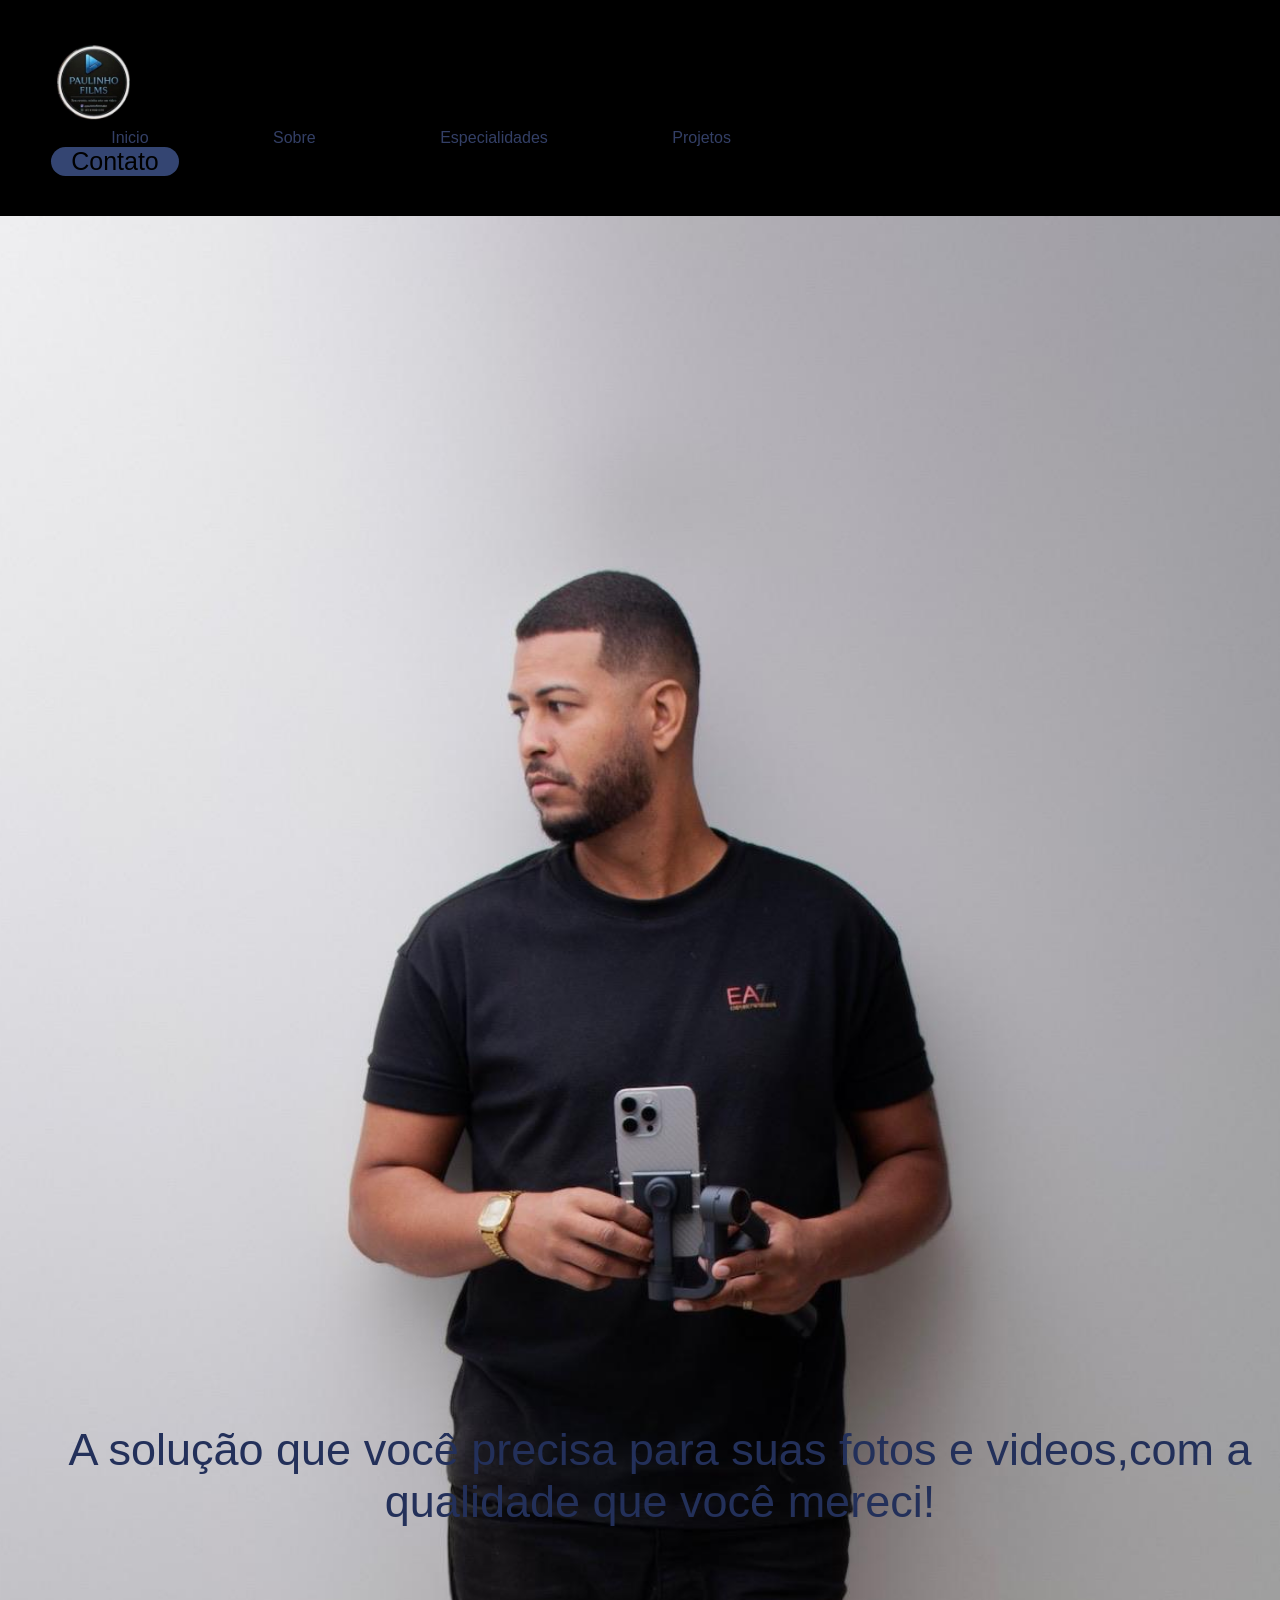
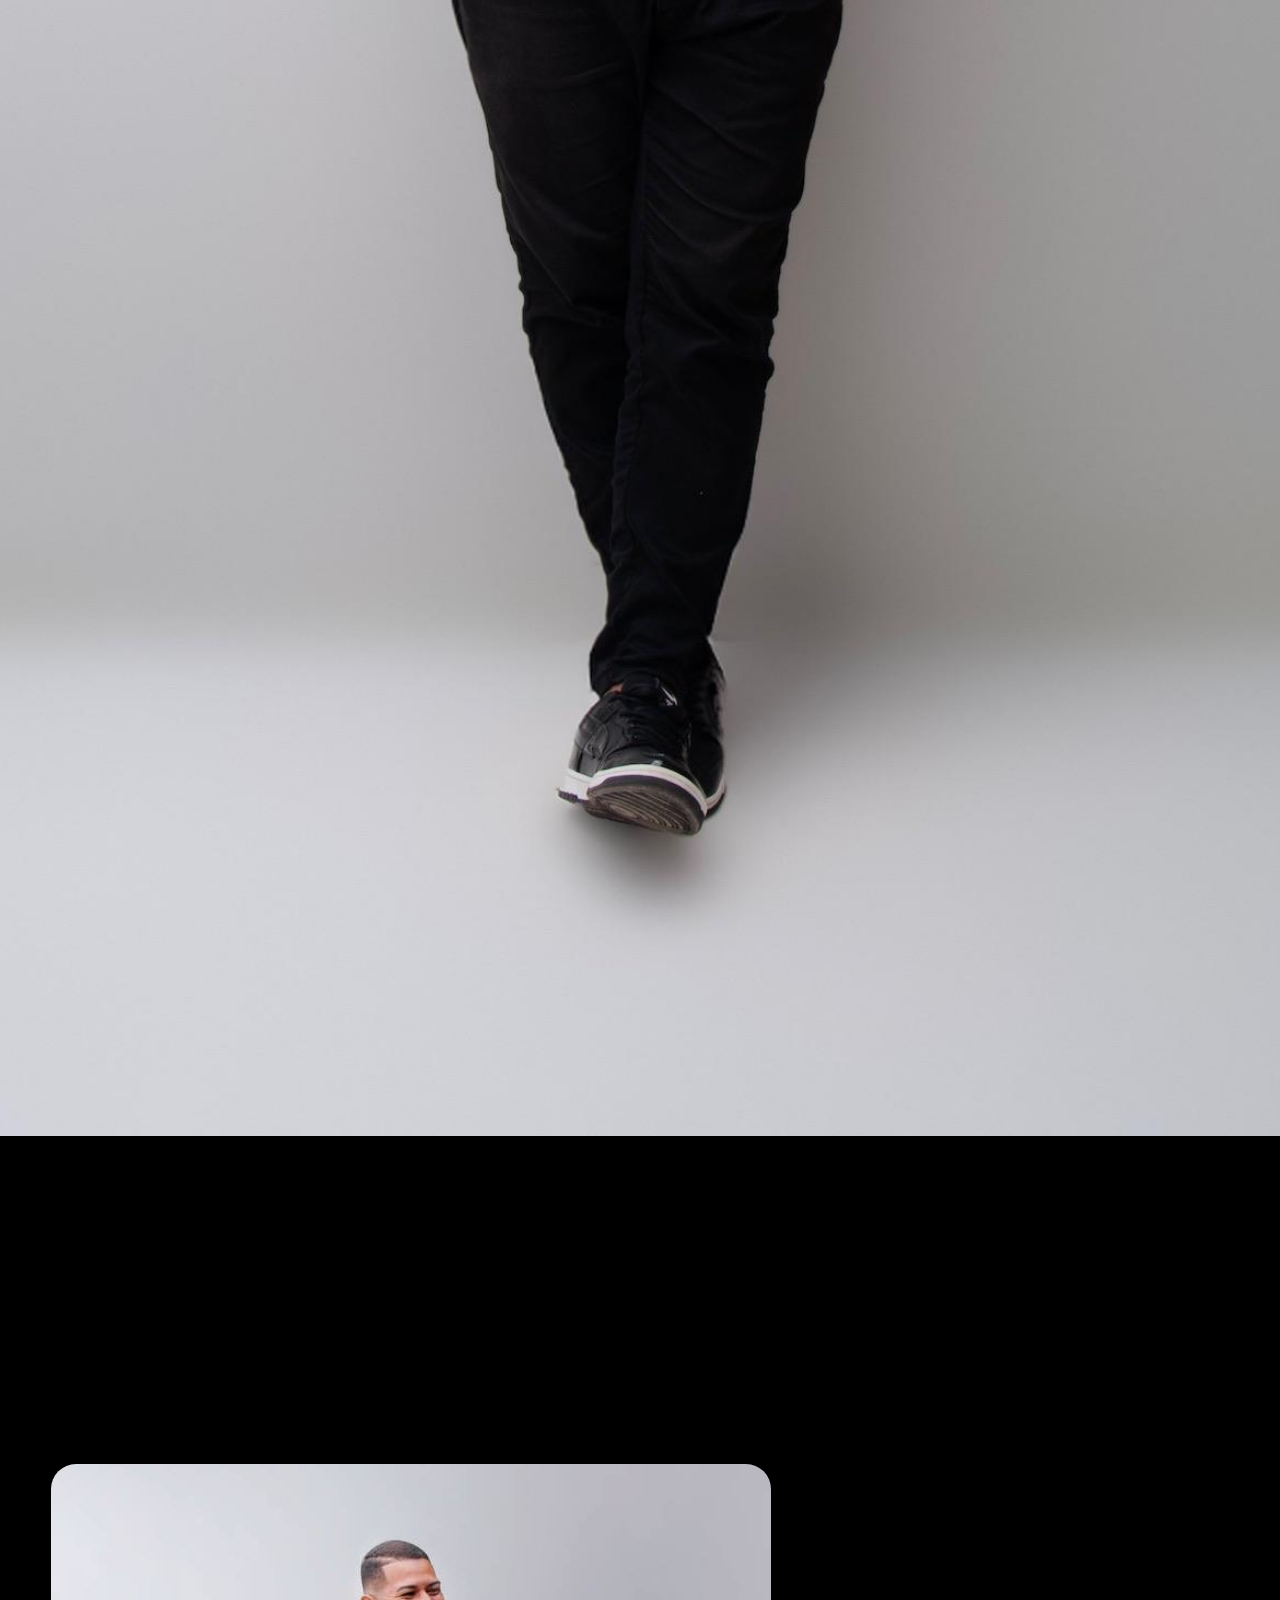
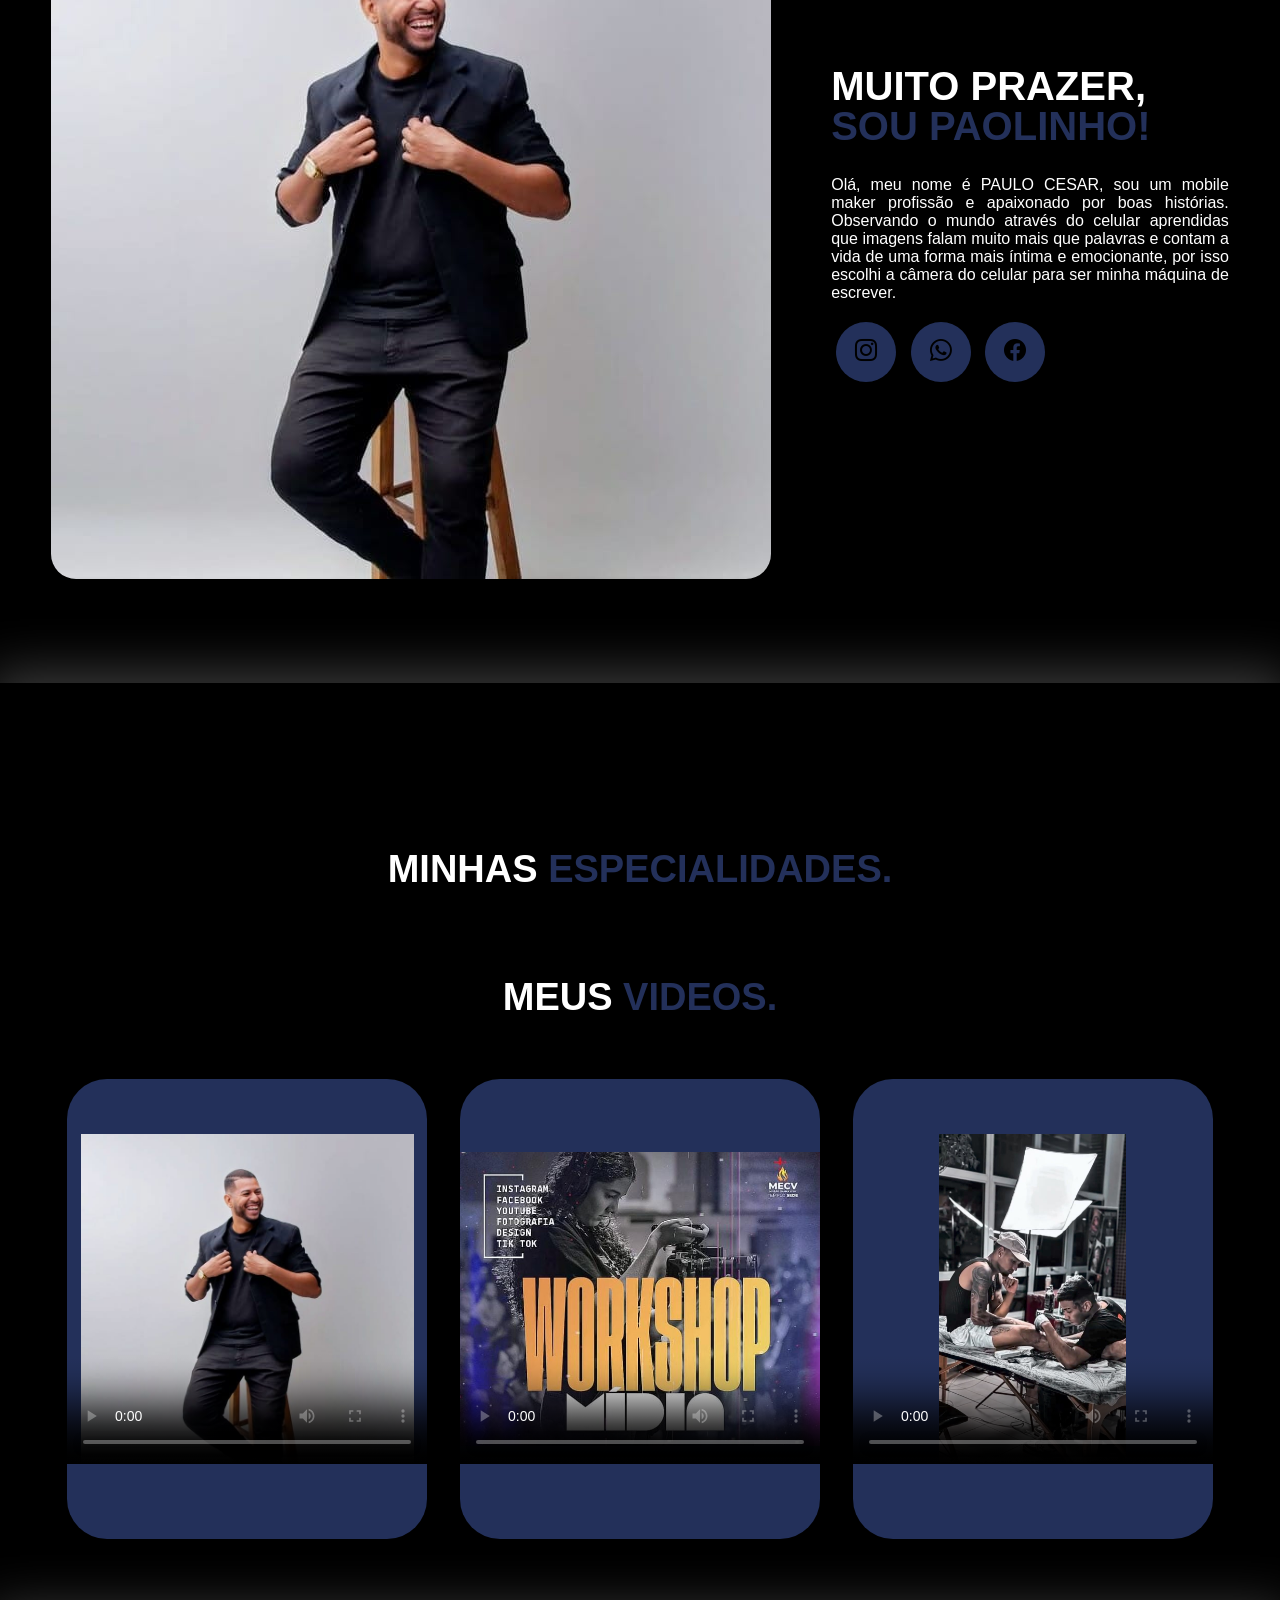
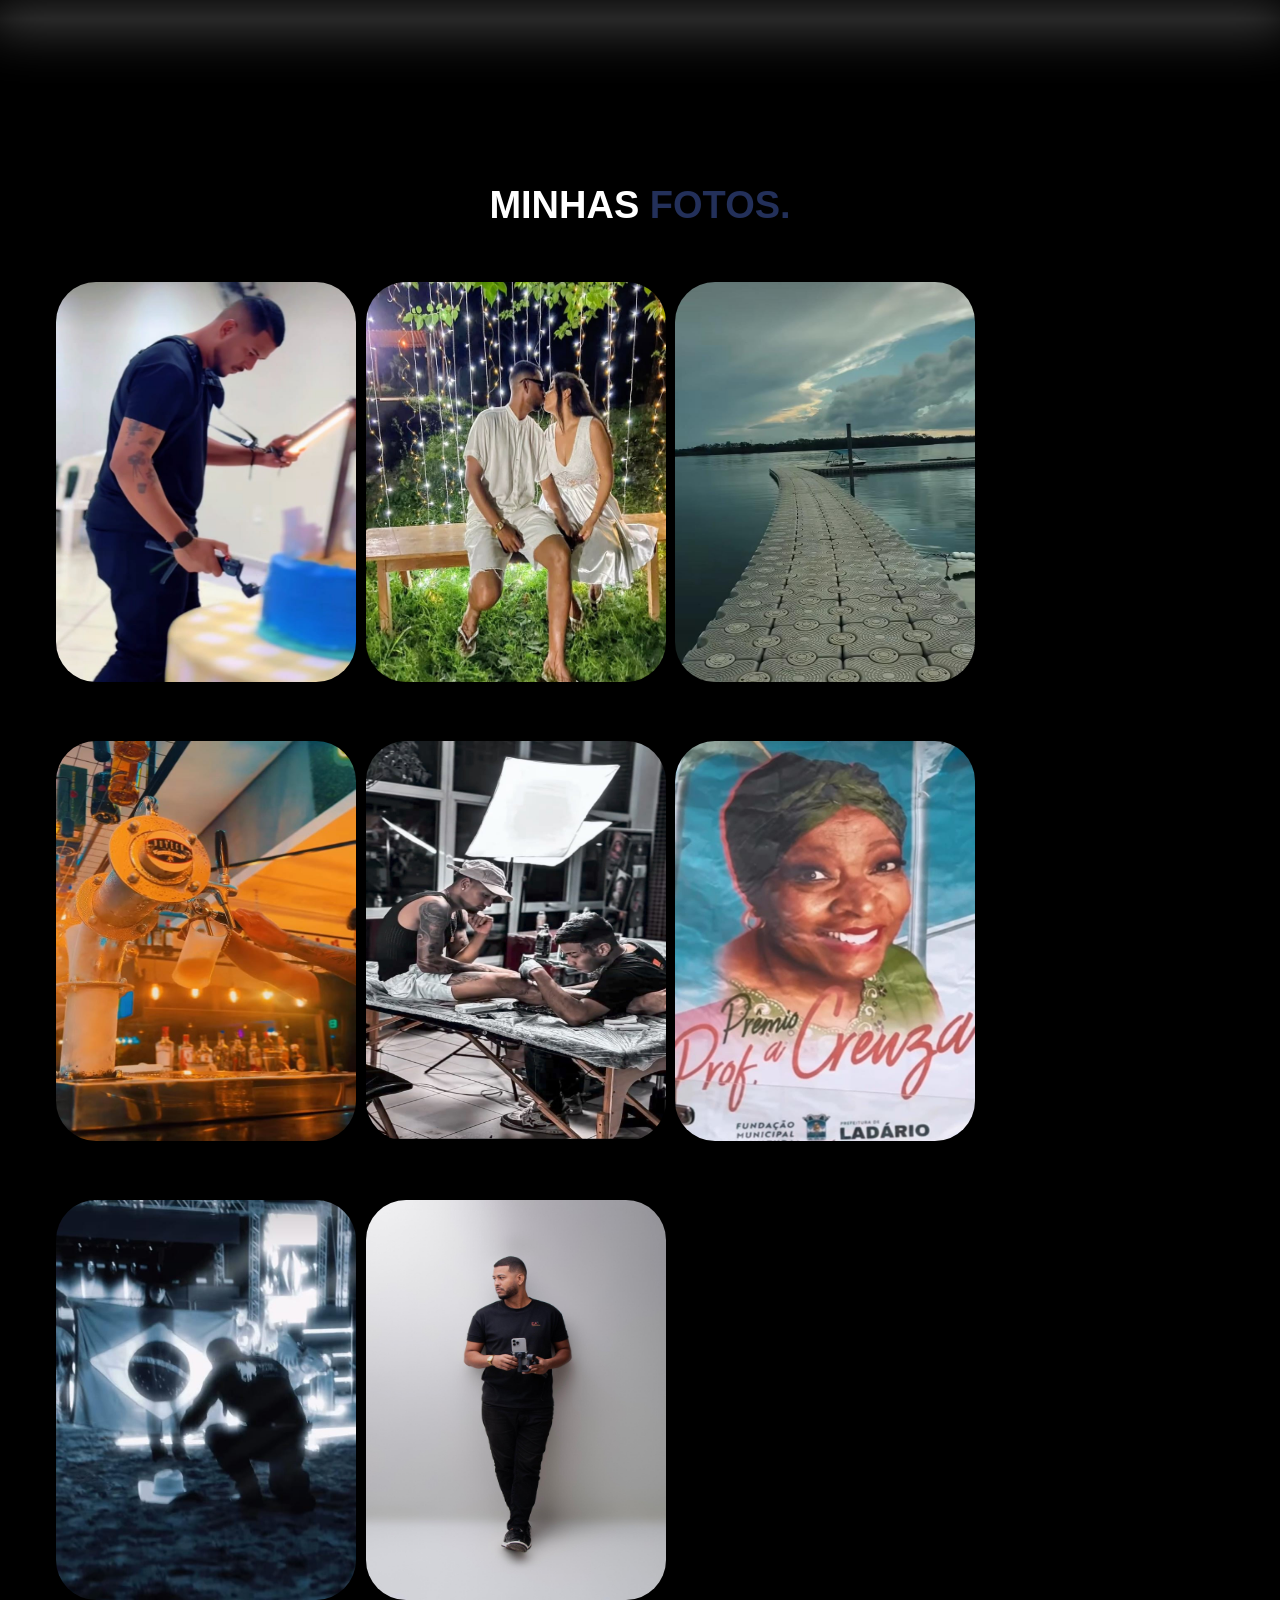
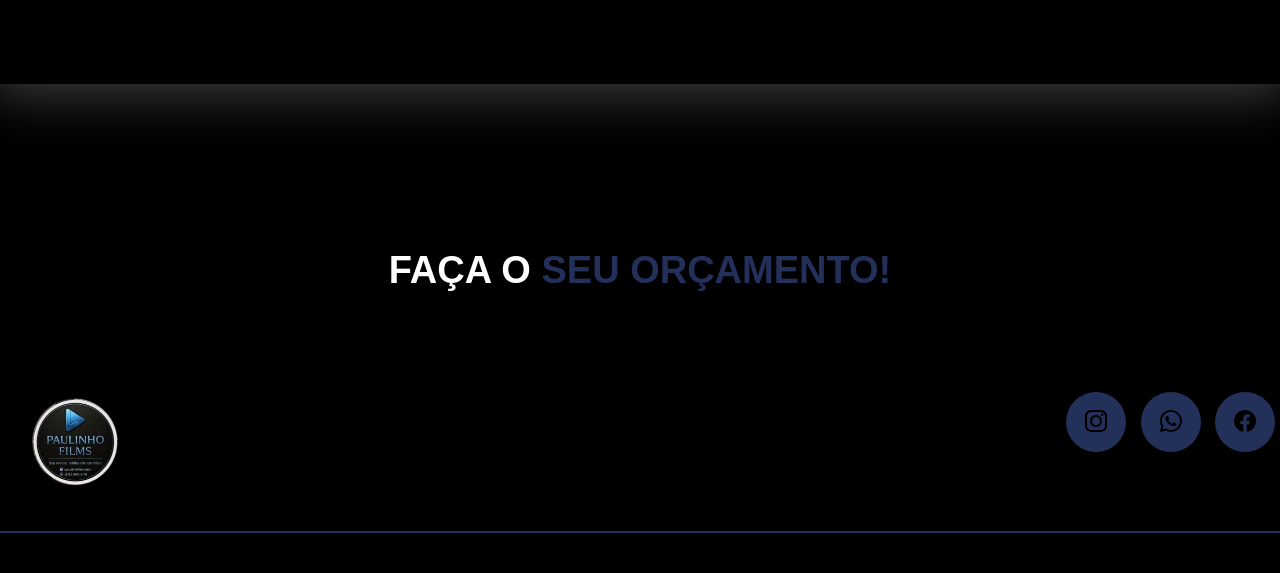
==== commit 3cd28574: "Refactor index.html structure and content" ====
--- a/index.html
+++ b/index.html
@@ -90,27 +90,7 @@
         </div>
 
 
-        <div class="btn-abrir-menu" id="btn-menu">
-
-    <i class="bi bi-list"></i>
-
-</div><!--fim btn-abrir-menu-->
-
-<div class="menu-mobile" id="menu-mobile">
-
-    <div class="btn-fechar">
-
-        <i class="bi bi-x-lg"></i>
-   
-    </div><!--fim meu mobile-->
-
-<div class="overlay-menu1">
-
-
-    
-
-</div>
-
+        
    
 
 </nav>
@@ -439,3 +419,4 @@
 </body>
 
 </html>
+
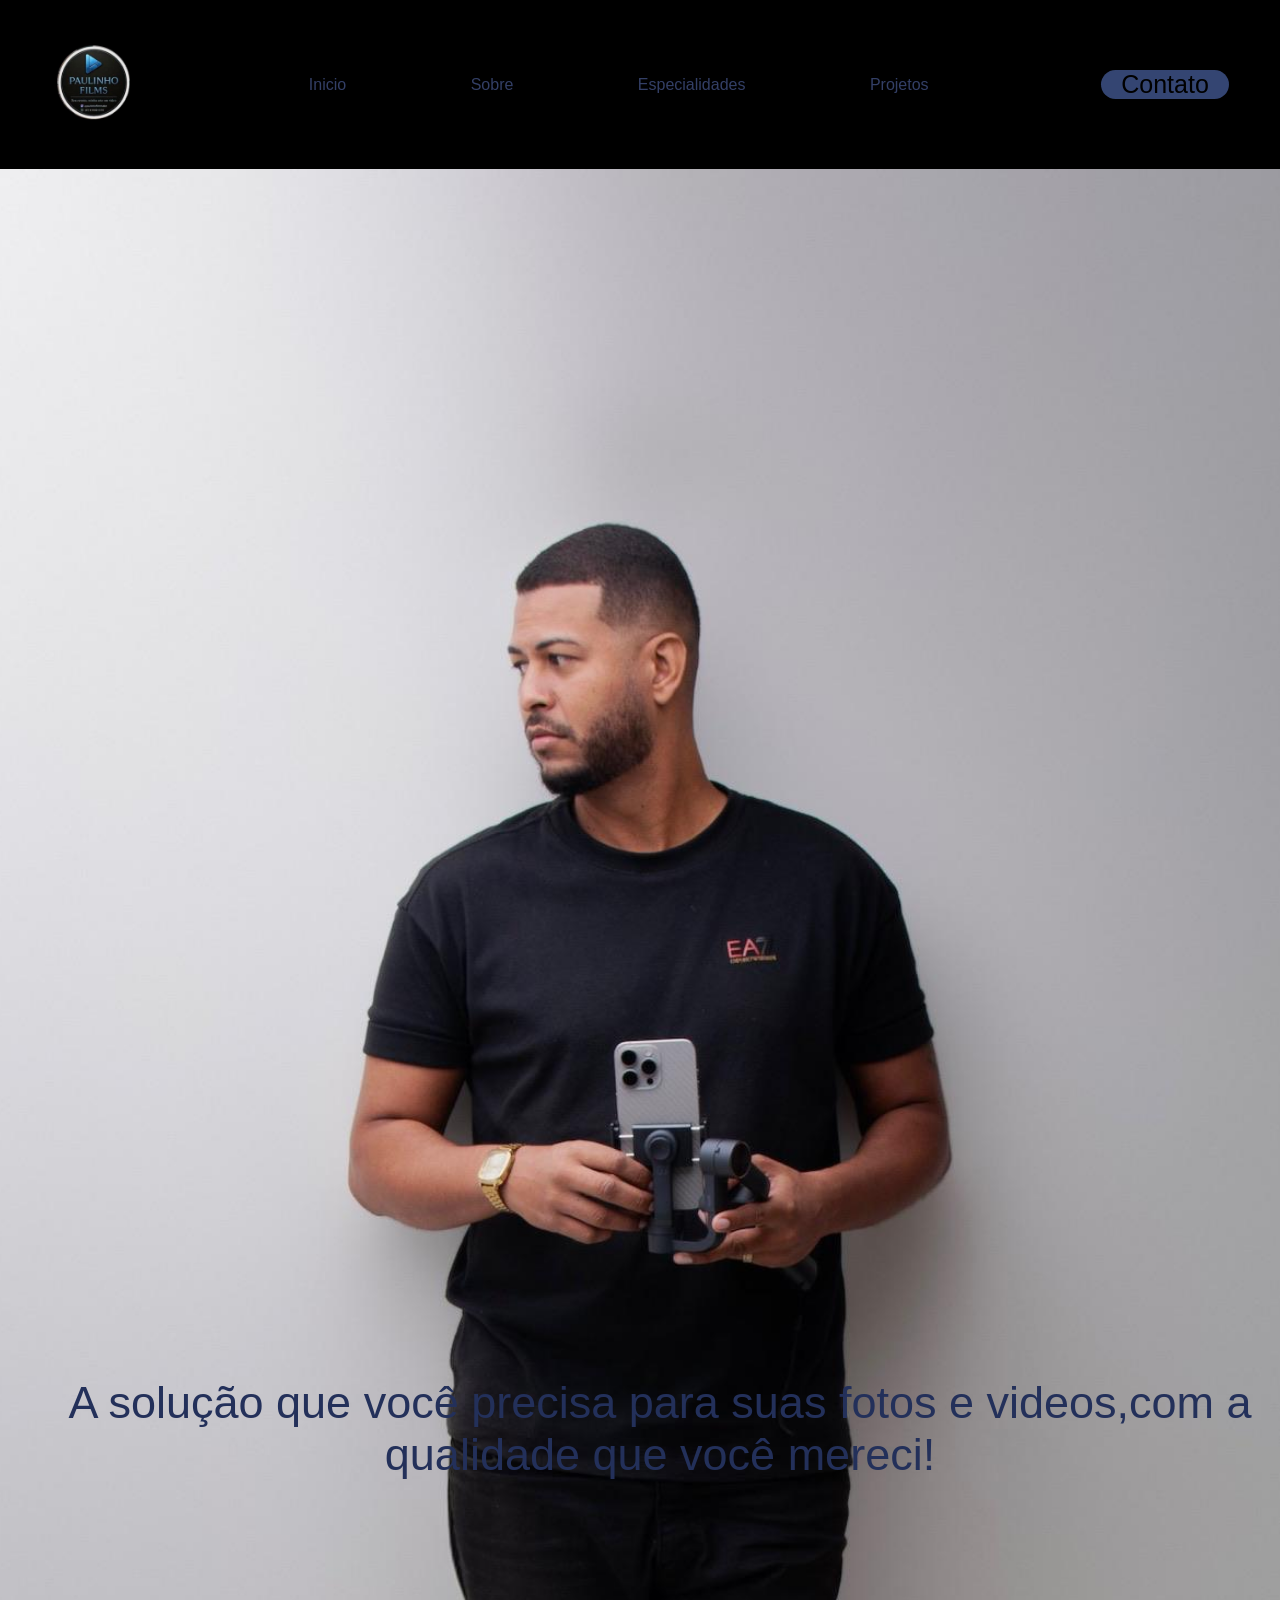
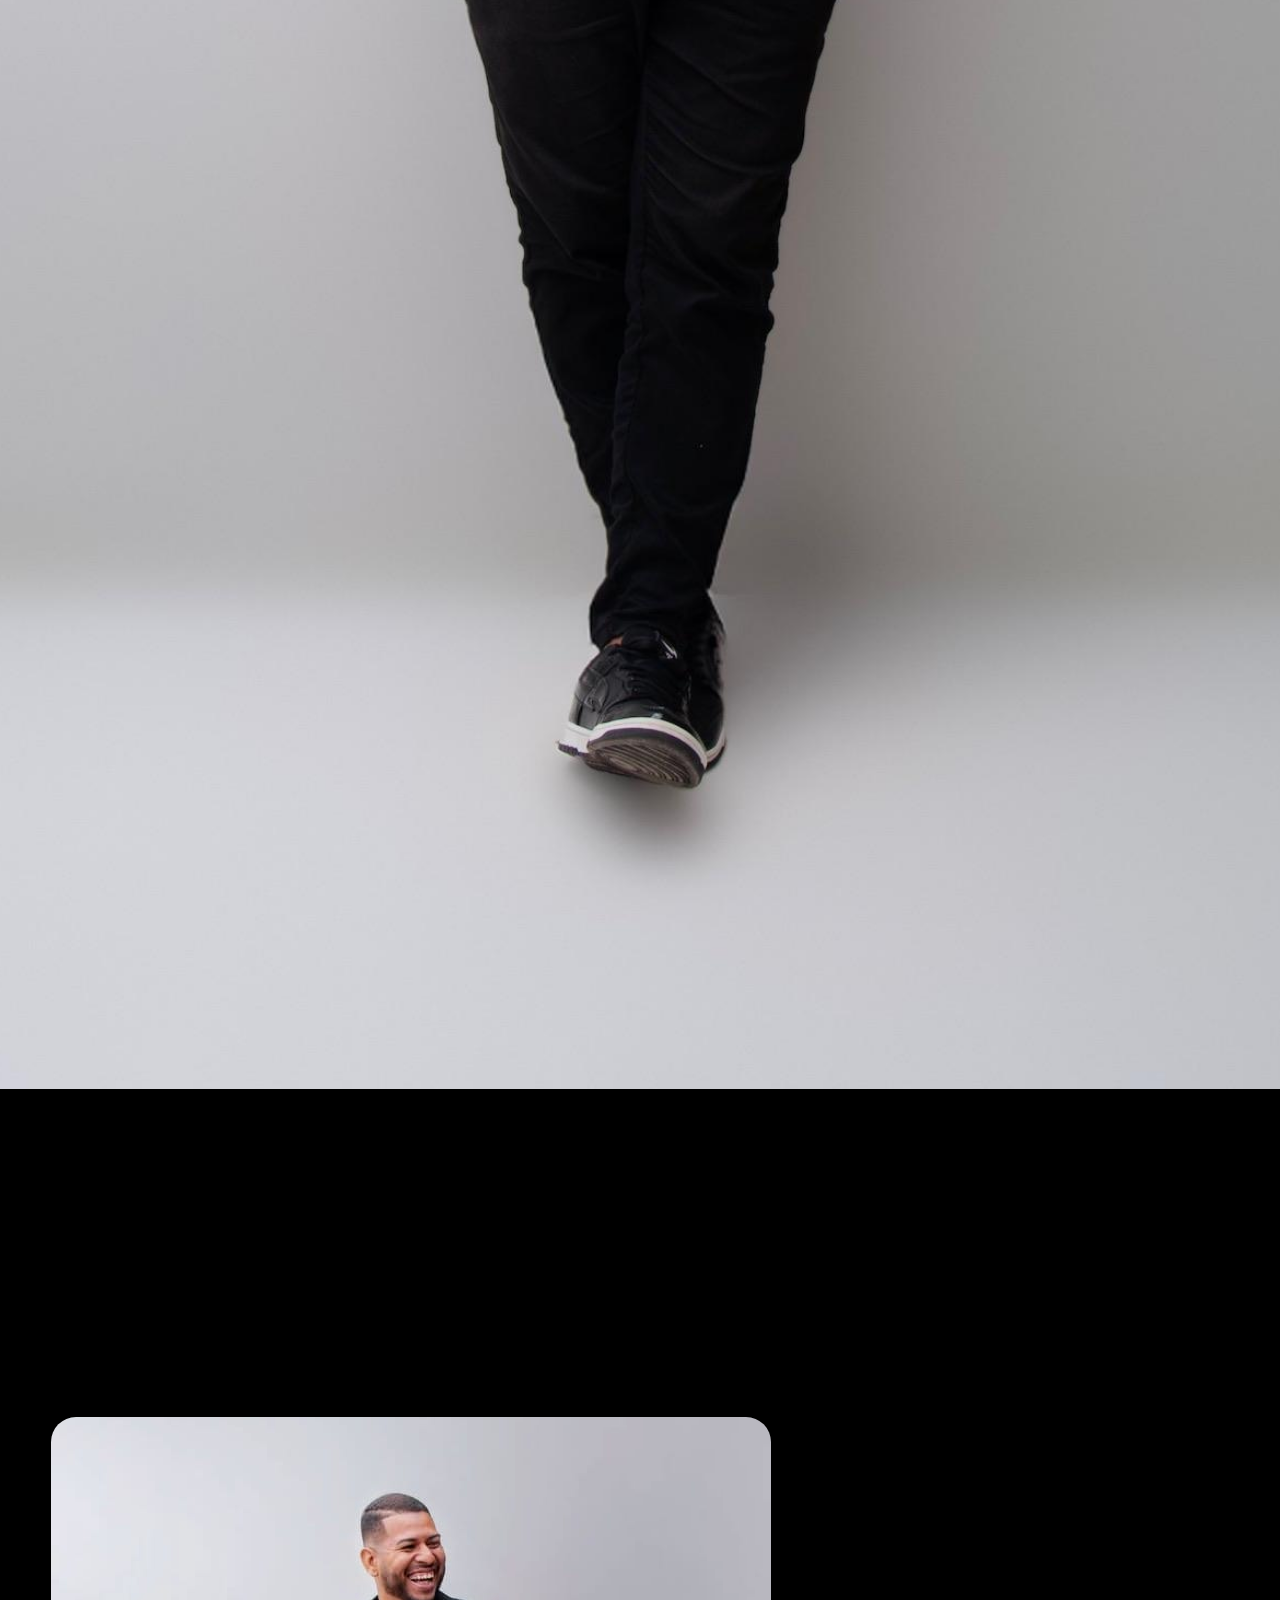
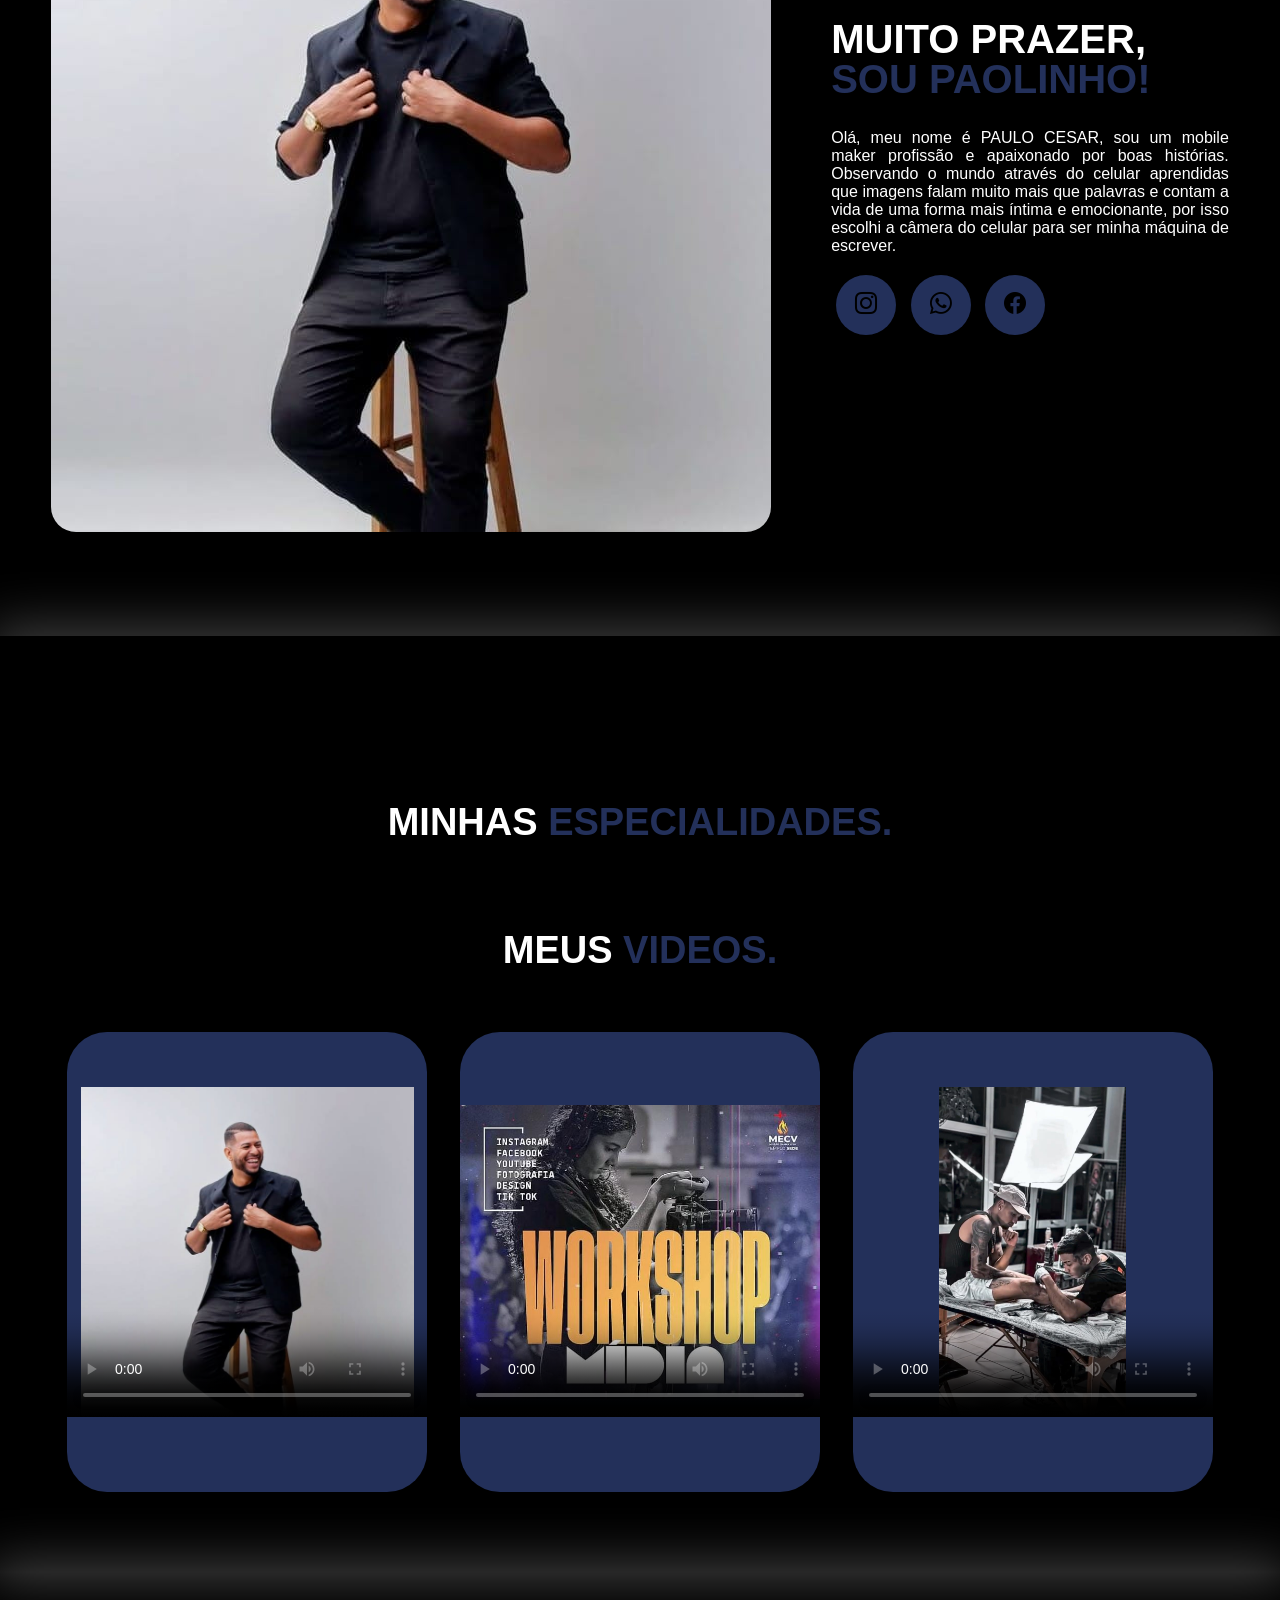
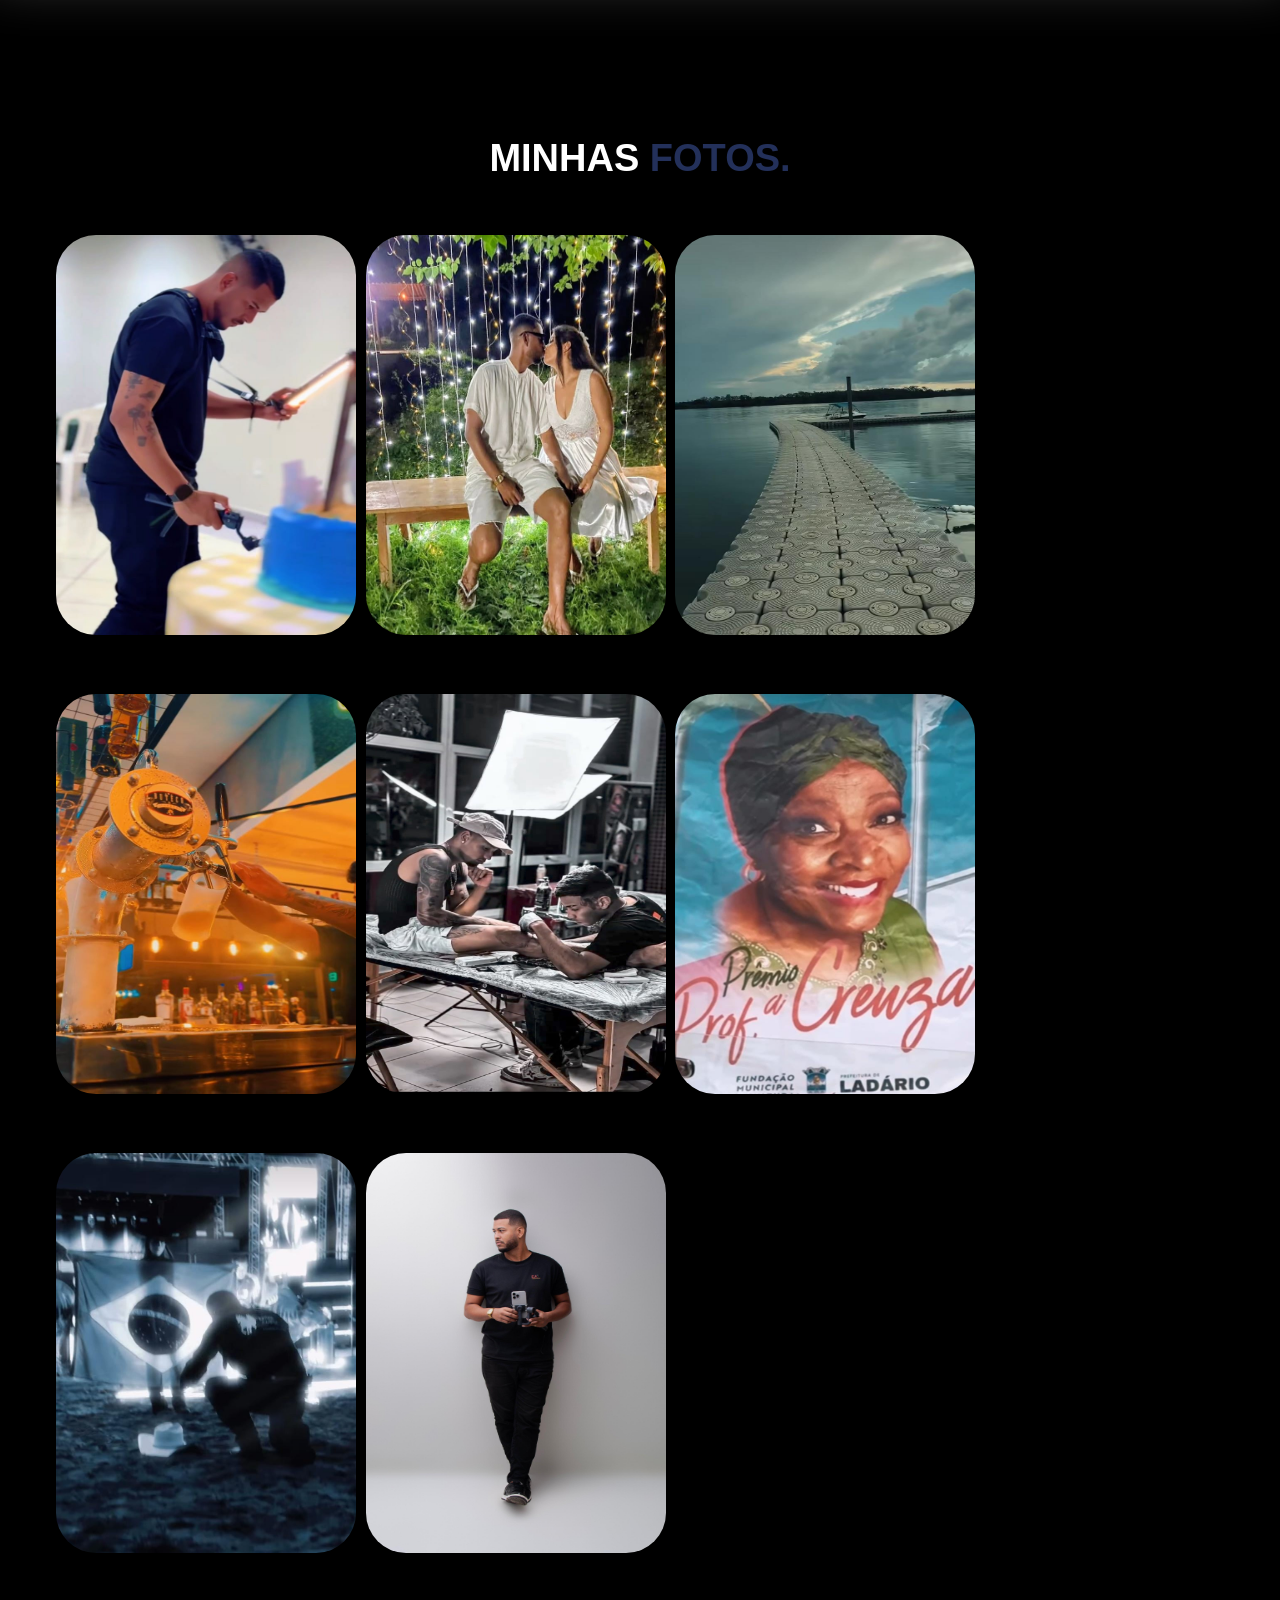
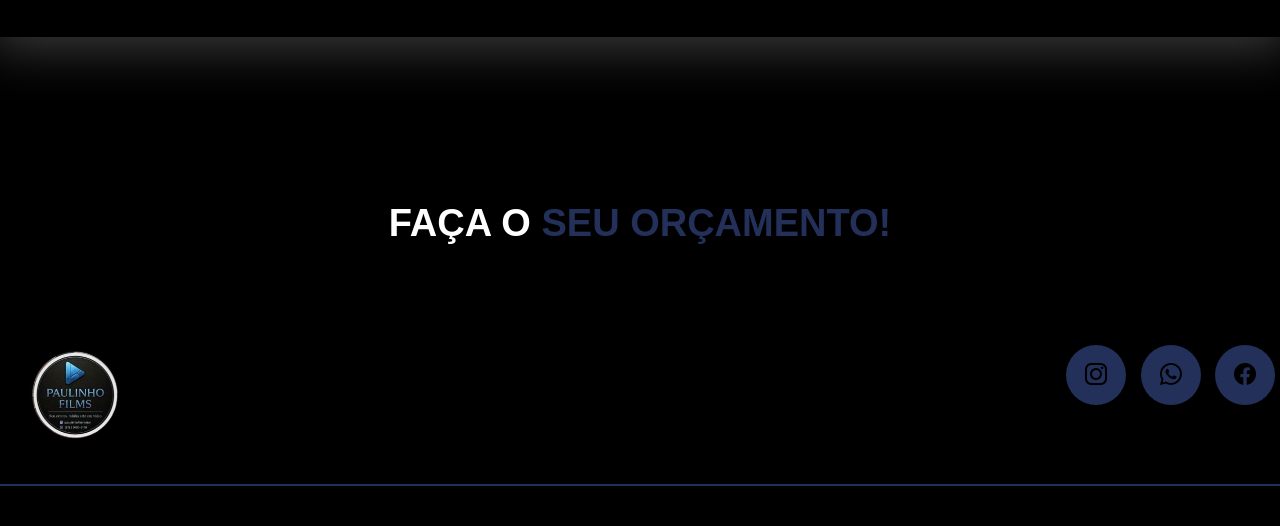
==== commit a6e300e4: "Refactor index.html structure and content" ====
--- a/index.html
+++ b/index.html
@@ -48,7 +48,7 @@
 
 
 
-            </div>
+           
 
             
             <!--fim logo-->
@@ -420,3 +420,4 @@
 
 </html>
 
+
